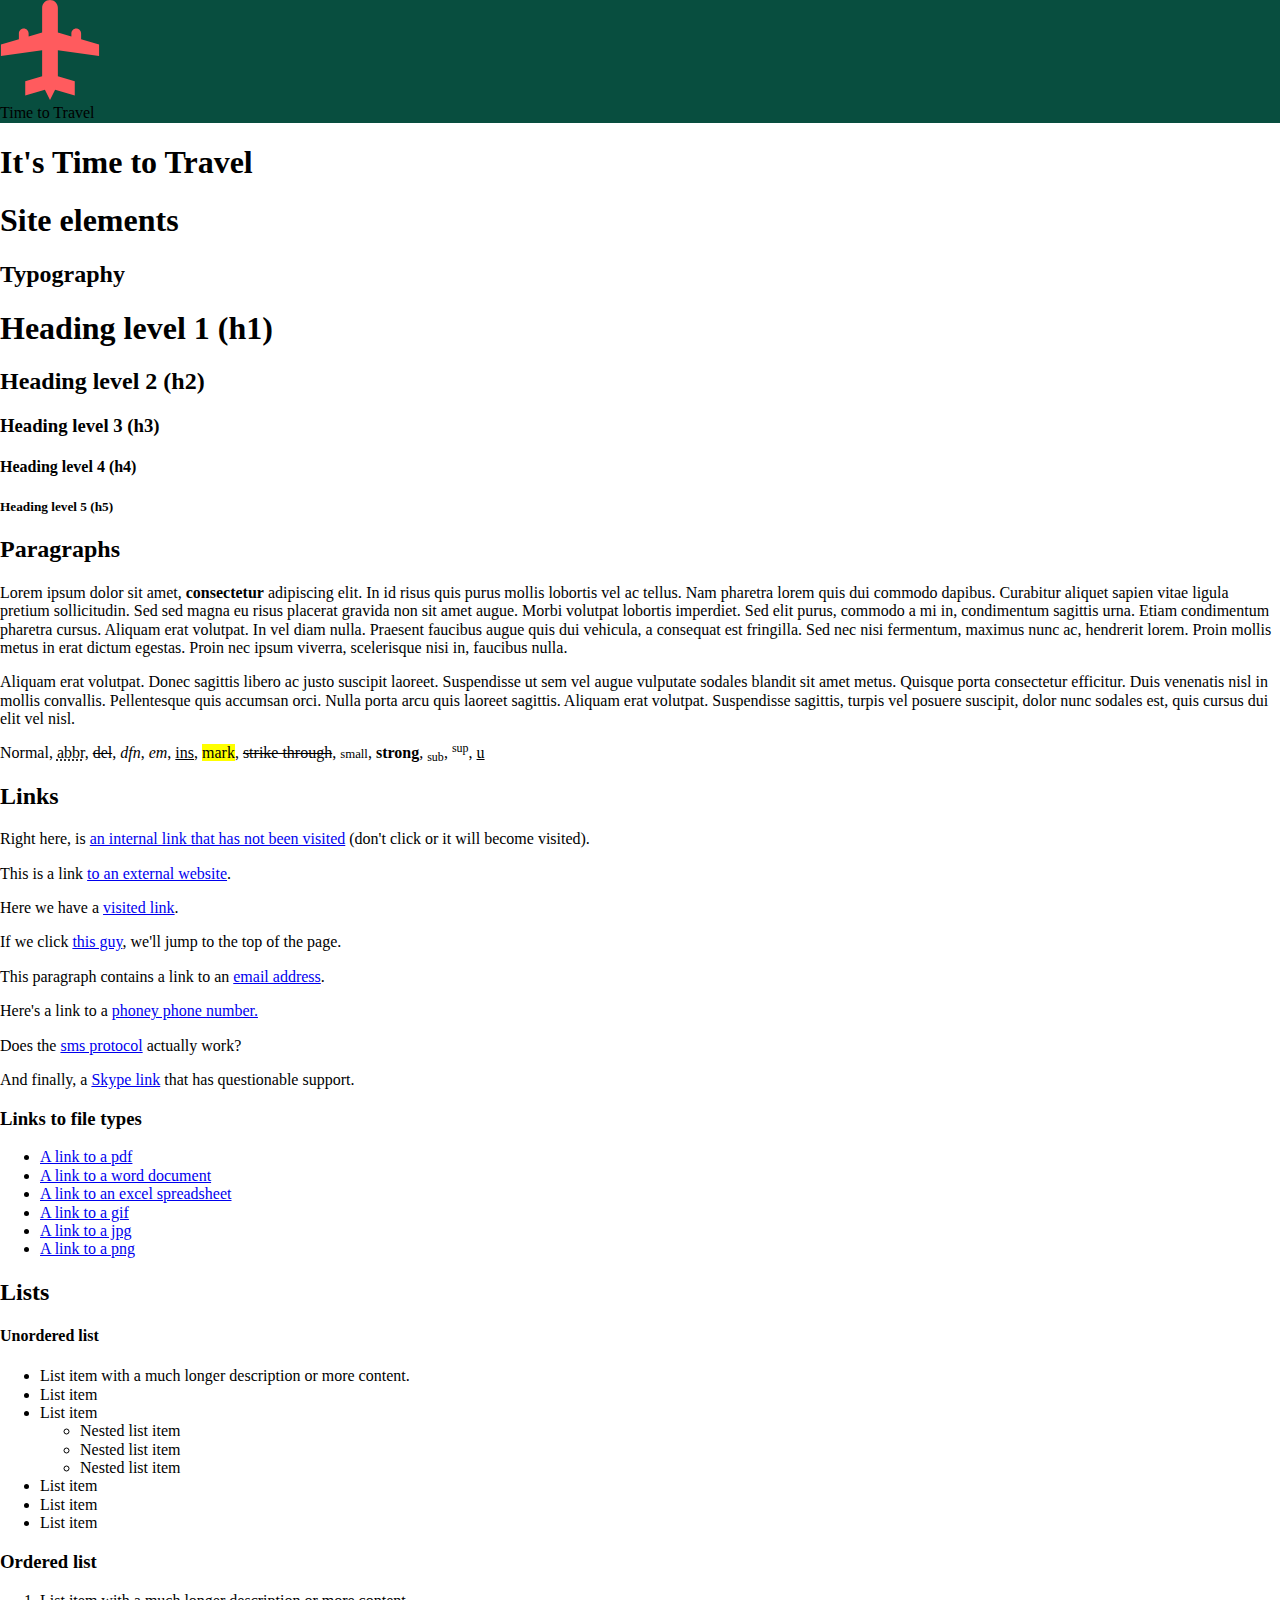
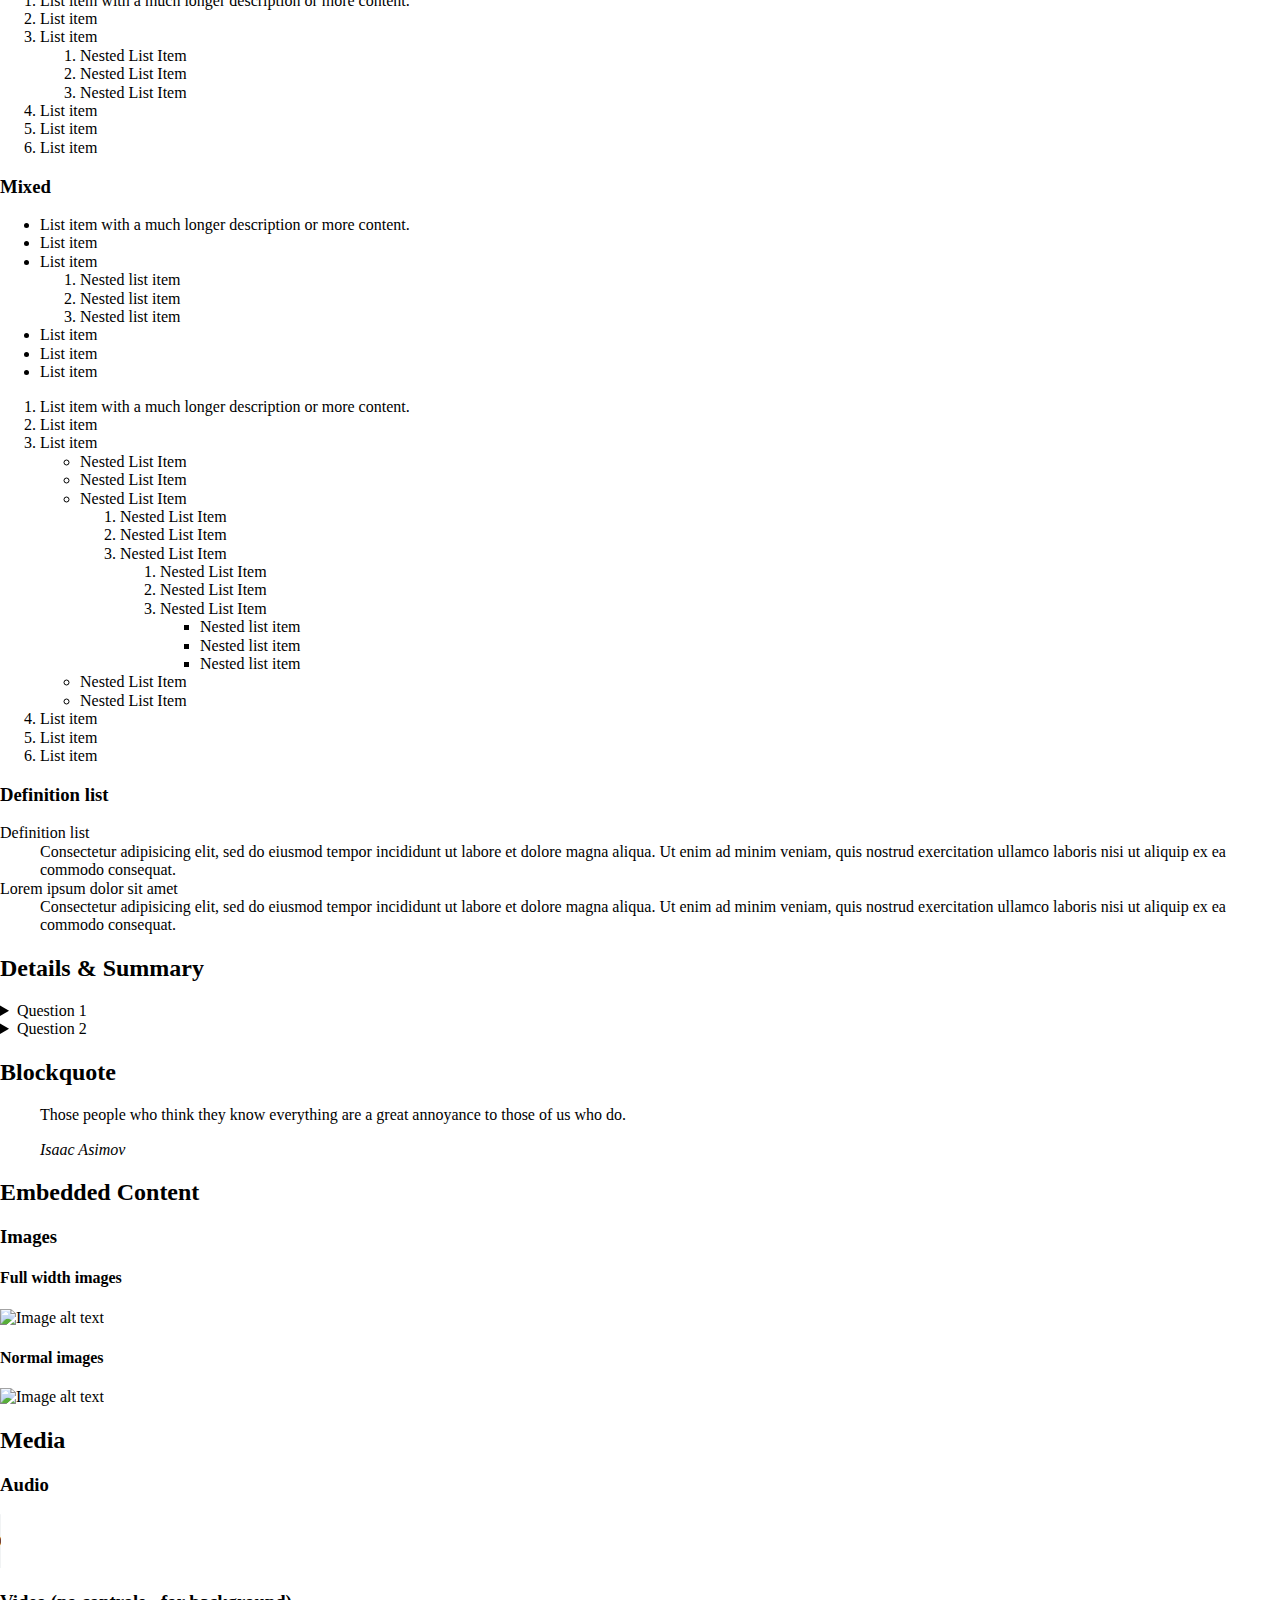
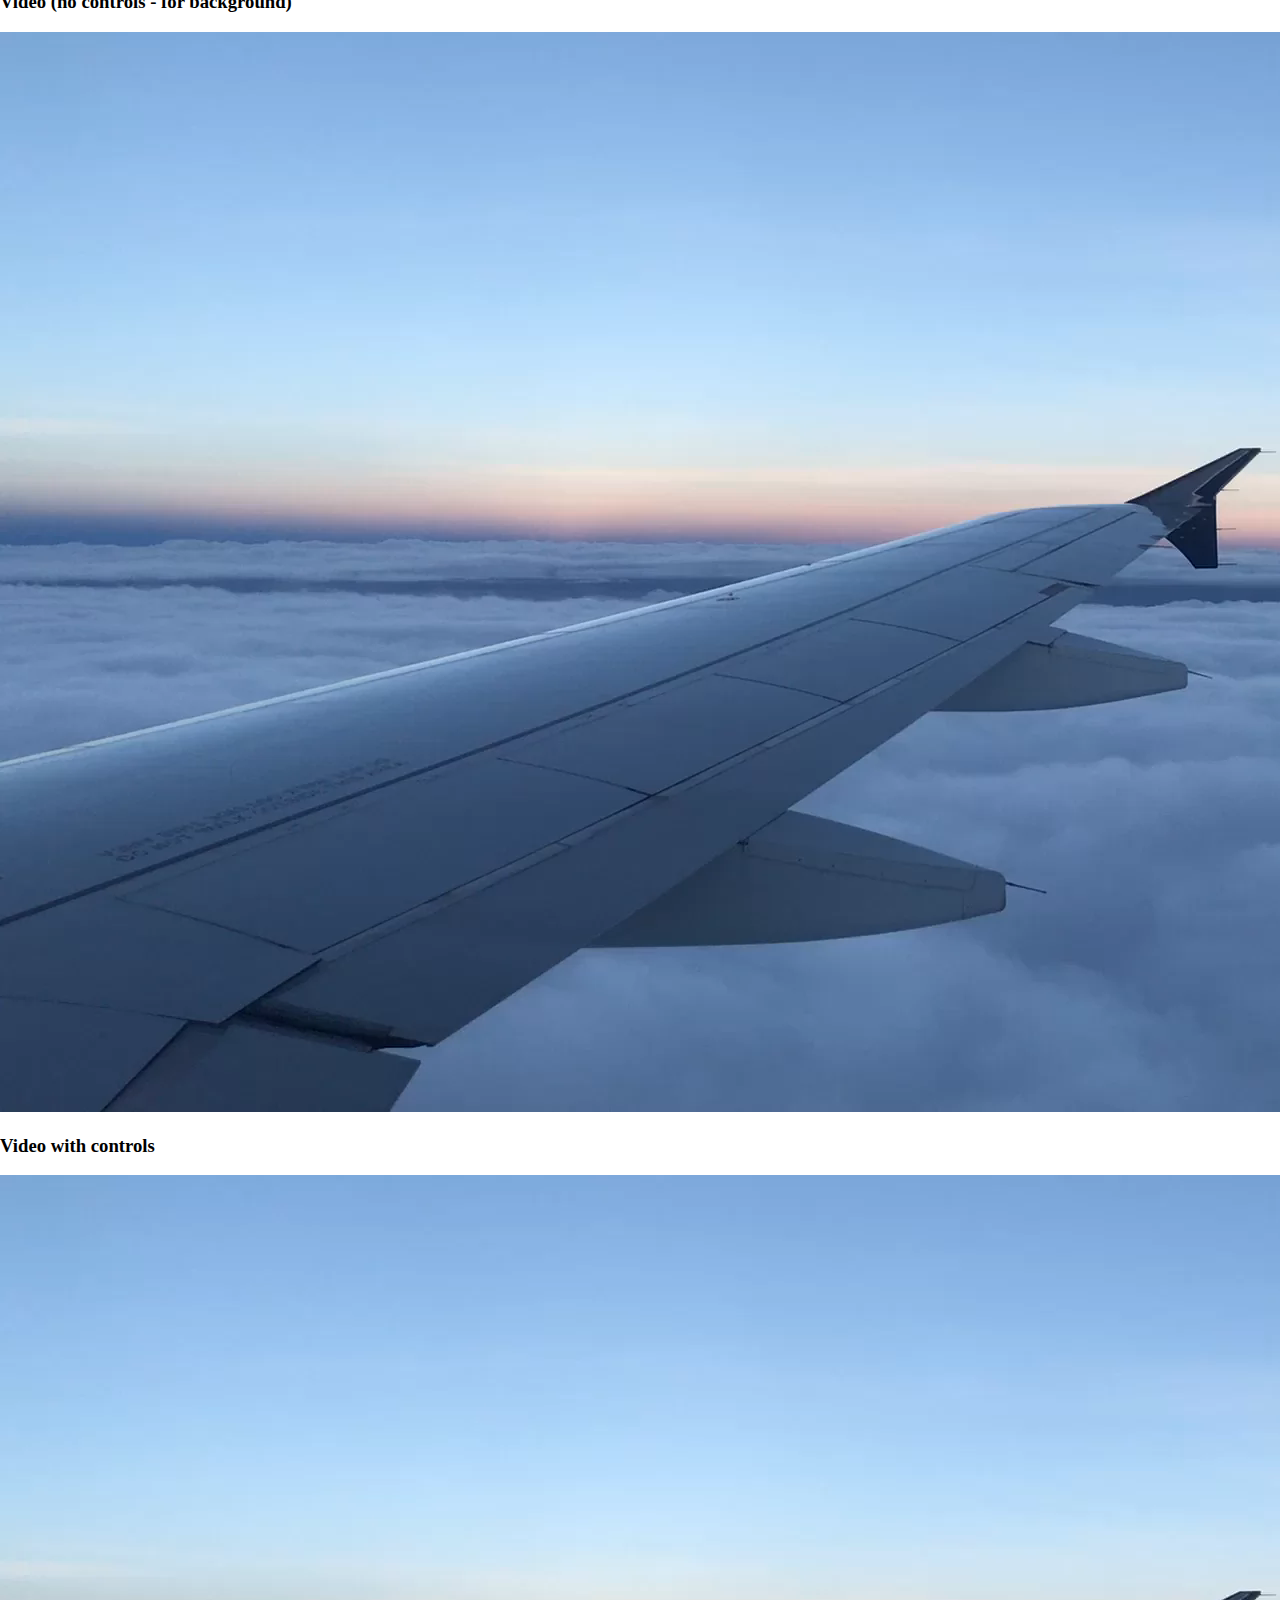
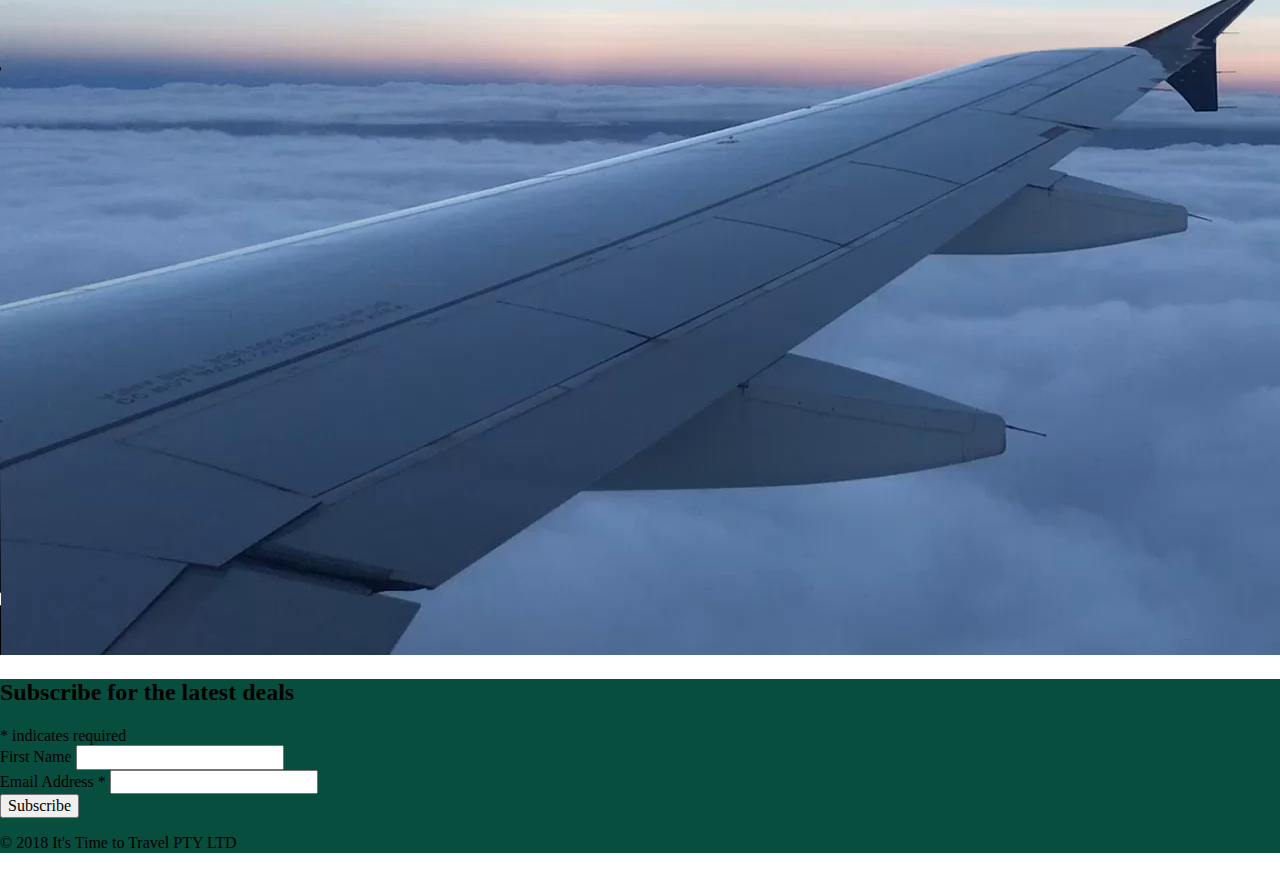
==== index.html @ 26c841aa "BASE CSS" ====
<!doctype html>

<html>

<head>
    <meta charset="utf-8">
    <title>Great Travel deals from It's Time to Travel</title>
    <meta name="description" content="Find exclusive boutique holidays.">
<link href="resources/css/normalize.css" rel="stylesheet">
<link href="resources/css/main.css" rel="stylesheet">
</head>

<body>

    <header>
        <div class="layout-wide">
            <div class="logo-wrapper">
                <a href="index.html">
                    <img src="resources/images/logo.svg" alt="Time to Travel logo" class="logo">
                </a>
            </div>
            <div class="site-title">
                Time to Travel
            </div>
        </div>
        <!--  this is a comment -->
    </header>

    <main>
        <h1>It's Time to Travel</h1>
        <section class="layout-wide">
            <h1>Site elements</h1>
        
            <h2>Typography</h2>
        
            <h1>Heading level 1 (h1)</h1>
            <h2 class="section-title">Heading level 2 (h2)</h2>
            <h3 class="subtitle">Heading level 3 (h3)</h3>
            <h4 class="">Heading level 4 (h4)</h4>
            <h5>Heading level 5 (h5)</h5>
        
        
            <h2>Paragraphs</h2>
            <p>Lorem ipsum dolor sit amet,
                <strong>consectetur</strong> adipiscing elit. In id risus quis purus mollis lobortis vel ac tellus. Nam pharetra lorem quis
                dui commodo dapibus. Curabitur aliquet sapien vitae ligula pretium sollicitudin. Sed sed magna eu risus placerat
                gravida non sit amet augue. Morbi volutpat lobortis imperdiet. Sed elit purus, commodo a mi in, condimentum sagittis
                urna. Etiam condimentum pharetra cursus. Aliquam erat volutpat. In vel diam nulla. Praesent faucibus augue quis dui
                vehicula, a consequat est fringilla. Sed nec nisi fermentum, maximus nunc ac, hendrerit lorem. Proin mollis metus
                in erat dictum egestas. Proin nec ipsum viverra, scelerisque nisi in, faucibus nulla.</p>
            <p>Aliquam erat volutpat. Donec sagittis libero ac justo suscipit laoreet. Suspendisse ut sem vel augue vulputate sodales
                blandit sit amet metus. Quisque porta consectetur efficitur. Duis venenatis nisl in mollis convallis. Pellentesque
                quis accumsan orci. Nulla porta arcu quis laoreet sagittis. Aliquam erat volutpat. Suspendisse sagittis, turpis vel
                posuere suscipit, dolor nunc sodales est, quis cursus dui elit vel nisl.</p>
        
            <p>Normal,
                <abbr title="Abbreviations">abbr</abbr>,
                <del>del</del>,
                <dfn>dfn</dfn>,
                <em>em</em>,
                <ins>ins</ins>,
                <mark>mark</mark>,
                <s>strike through</s>,
                <small>small</small>,
                <strong>strong</strong>,
                <sub>sub</sub>,
                <sup>sup</sup>,
                <u>u</u>
            </p>
        
        
            <h2>Links</h2>
            <p>Right here, is
                <a href="?2017-06-2703%3A30%3A17">an internal link that has not been visited</a> (don't click or it will become visited).
            </p>
            <p>This is a link
                <a href="http://google.com">to an external website</a>.</p>
            <p>Here we have a
                <a href=".">visited link</a>.</p>
            <p>If we click
                <a href="#">this guy</a>, we'll jump to the top of the page.</p>
        
            <p>This paragraph contains a link to an
                <a href="mailto:sam@meeum.com">email address</a>.</p>
            <p>Here's a link to a
                <a href="tel:12345678">phoney phone number.</a>
            </p>
            <p>Does the
                <a href="sms:0413889846">sms protocol</a> actually work?</p>
            <p>And finally, a
                <a href="callto:sam_hemphill">Skype link</a> that has questionable support.</p>
            <h3>Links to file types</h3>
            <ul class="file-list">
                <li>
                    <a href="test.pdf">A link to a pdf</a>
                </li>
                <li>
                    <a href="test.doc">A link to a word document</a>
                </li>
                <li>
                    <a href="test.xlsx">A link to an excel spreadsheet</a>
                </li>
                <li>
                    <a href="test.gif">A link to a gif</a>
                </li>
                <li>
                    <a href="test.jpg">A link to a jpg</a>
                </li>
                <li>
                    <a href="test.png">A link to a png</a>
                </li>
            </ul>
        
            <h2>Lists</h2>
            <h4>Unordered list</h4>
            <ul>
                <li>List item with a much longer description or more content.</li>
                <li>List item</li>
                <li>List item
                    <ul>
                        <li>Nested list item</li>
                        <li>Nested list item</li>
                        <li>Nested list item</li>
                    </ul>
                </li>
                <li>List item</li>
                <li>List item</li>
                <li>List item</li>
            </ul>
            <h3>Ordered list</h3>
            <ol>
                <li>List item with a much longer description or more content.</li>
                <li>List item</li>
                <li>List item
                    <ol>
                        <li>Nested List Item</li>
                        <li>Nested List Item</li>
                        <li>Nested List Item</li>
                    </ol>
                </li>
                <li>List item</li>
                <li>List item</li>
                <li>List item</li>
            </ol>
            <h3>Mixed</h3>
            <ul>
                <li>List item with a much longer description or more content.</li>
                <li>List item</li>
                <li>List item
                    <ol>
                        <li>Nested list item</li>
                        <li>Nested list item</li>
                        <li>Nested list item</li>
                    </ol>
                </li>
                <li>List item</li>
                <li>List item</li>
                <li>List item</li>
            </ul>
            <ol>
                <li>List item with a much longer description or more content.</li>
                <li>List item</li>
                <li>List item
                    <ul>
                        <li>Nested List Item</li>
                        <li>Nested List Item</li>
                        <li>Nested List Item
                            <ol>
                                <li>Nested List Item</li>
                                <li>Nested List Item</li>
                                <li>Nested List Item
                                    <ol>
                                        <li>Nested List Item</li>
                                        <li>Nested List Item</li>
                                        <li>Nested List Item
                                            <ul>
                                                <li>Nested list item</li>
                                                <li>Nested list item</li>
                                                <li>Nested list item</li>
                                            </ul>
                                        </li>
                                    </ol>
                                </li>
                            </ol>
                        </li>
                        <li>Nested List Item</li>
                        <li>Nested List Item</li>
                    </ul>
                </li>
                <li>List item</li>
                <li>List item</li>
                <li>List item</li>
            </ol>
            <h3>Definition list</h3>
            <dl>
                <dt>Definition list</dt>
                <dd>Consectetur adipisicing elit, sed do eiusmod tempor incididunt ut labore et dolore magna aliqua. Ut enim ad minim
                    veniam, quis nostrud exercitation ullamco laboris nisi ut aliquip ex ea commodo consequat.</dd>
                <dt>Lorem ipsum dolor sit amet</dt>
                <dd>Consectetur adipisicing elit, sed do eiusmod tempor incididunt ut labore et dolore magna aliqua. Ut enim ad minim
                    veniam, quis nostrud exercitation ullamco laboris nisi ut aliquip ex ea commodo consequat.</dd>
            </dl>
            <h2>Details &amp; Summary</h2>
            <details>
                <summary>Question 1</summary>
                <p>
                    <strong>Pellentesque habitant morbi tristique</strong> senectus et netus et malesuada fames ac turpis egestas. Vestibulum
                    tortor quam, feugiat vitae, ultricies eget, tempor sit amet, ante. Donec eu libero sit amet quam egestas semper.
                    <em>Aenean ultricies mi vitae est.</em> Mauris placerat eleifend leo. Quisque sit amet est et sapien ullamcorper
                    pharetra. Vestibulum erat wisi, condimentum sed,
                    <code>commodo vitae</code>, ornare sit amet, wisi. Aenean fermentum, elit eget tincidunt condimentum, eros ipsum rutrum orci, sagittis
                    tempus lacus enim ac dui.
                    <a href="#" onclick="return false;">Donec non enim</a> in turpis pulvinar facilisis. Ut felis.</p>
                <details>
                    <summary>Related documents</summary>
                    <ul>
                        <li>
                            <a href="#" onclick="return false;">Lorem ipsum dolor sit amet, consectetuer adipiscing elit.</a>
                        </li>
                        <li>
                            <a href="#" onclick="return false;">Aliquam tincidunt mauris eu risus.</a>
                        </li>
                        <li>
                            <a href="#" onclick="return false;">Lorem ipsum dolor sit amet, consectetuer adipiscing elit.</a>
                        </li>
                        <li>
                            <a href="#" onclick="return false;">Aliquam tincidunt mauris eu risus.</a>
                        </li>
                    </ul>
                </details>
            </details>
            <details>
                <summary>Question 2</summary>
                <p>Duis consequat metus et eros rutrum, interdum facilisis urna interdum. Etiam facilisis diam in libero varius ultricies
                    id id est. Sed lacinia pellentesque sem vel sagittis.</p>
            </details>
        
            <h2>Blockquote</h2>
            <blockquote>
                <p>Those people who think they know everything are a great annoyance to those of us who do.</p>
                <cite>Isaac Asimov</cite>
            </blockquote>
        
            <h2>Embedded Content</h2>
        
            <h3>Images</h3>
        
            <h4>Full width images</h4>
            <div class="layout-full-width">
        
        
                <img src="/resources/" alt="Image alt text">
        
            </div>
            <h4>Normal images</h4>
            <div class="layout-full-width">
        
                <img src="//placekitten.com/480/480" alt="Image alt text">
        
            </div>
        
            <!--
            <h2 class="">Embedded iFrames</h2>
        
            <h3>Google map iframe</h3>
        
        
        
            <iframe src="//www.google.com/maps/embed?pb=!1m18!1m12!1m3!1d3023.0178591622634!2d-73.99626068437783!3d40.739632543860985!2m3!1f0!2f0!3f0!3m2!1i1024!2i768!4f13.1!3m3!1m2!1s0x89c259a328bb5c7f%3A0xf14187fc45e4df26!2sSpotify!5e0!3m2!1sen!2sau!4v1525579267928"
                width="600" height="450" frameborder="0" style="border:0" allowfullscreen></iframe>
        
        
        
            <h3>YouTube iframe</h3>
            <iframe width="560" height="315" src="https://www.youtube.com/embed/jm6GXnV7c6E" frameborder="0" allow="autoplay; encrypted-media" allowfullscreen></iframe>
        
            -->
        
        
        
            <h2>Media</h2>
        
            <h3>Audio</h3>
        
        
            <div>
                <!-- Simple audio playback -->
                <audio src="resources/audio/Friday-Night-Lights-intro.mp3" controls>
                    Your browser does not support the
                    <code>audio</code> element.
                </audio>
            </div>
        
        
        
            <h3>Video (no controls - for background)</h3>
            <video autoplay loop class="">
                <source src="resources/video/Cloud_Surf.mp4" type="video/mp4" poster="resources/video/Cloud_Surf.jpg" />Your browser does not support the video tag. I suggest you upgrade your browser.
                <source src="resources/video/Cloud_Surf.webm" type="video/webm" poster="resources/video/Cloud_Surf.jpg" />Your browser does not support the video tag. I suggest you upgrade your browser.
            </video>
        
        
        
            <h3>Video with controls</h3>
        
        
        
            <video controls class="">
                <source src="resources/video/Cloud_Surf.mp4" type="video/mp4" poster="resources/video/Cloud_Surf.jpg" />Your browser does not support the video tag. I suggest you upgrade your browser.
                <source src="resources/video/Cloud_Surf.webm" type="video/webm" poster="resources/video/Cloud_Surf.jpg" />Your browser does not support the video tag. I suggest you upgrade your browser.
            </video>
        
        
        
        
        
        
        </section>
        
    </main>

    <footer>

        <div class="footer-subscribe">
            <div class="layout-wide">
                <!-- subscription form goes here -->
                <!-- Begin Mailchimp Signup Form -->
                
                <div id="mc_embed_signup">
                    <form action="https://facebook.us18.list-manage.com/subscribe/post?u=d8f35de66516e84ffb8490096&amp;id=f3f34b9b51"
                        method="post" id="mc-embedded-subscribe-form" name="mc-embedded-subscribe-form" class="validate"
                        target="_blank" novalidate>
                        <div id="mc_embed_signup_scroll">
                            <h2>Subscribe for the latest deals</h2>
                            <div class="indicates-required"><span class="asterisk">*</span> indicates required</div>
                            <div class="mc-field-group">
                                <label for="mce-FNAME">First Name </label>
                                <input type="text" value="" name="FNAME" class="" id="mce-FNAME">
                            </div>
                            <div class="mc-field-group">
                                <label for="mce-EMAIL">Email Address <span class="asterisk">*</span>
                                </label>
                                <input type="email" value="" name="EMAIL" class="required email" id="mce-EMAIL">
                            </div>
                            <div id="mce-responses" class="clear">
                                <div class="response" id="mce-error-response" style="display:none"></div>
                                <div class="response" id="mce-success-response" style="display:none"></div>
                            </div>
                            <!-- real people should not fill this in and expect good things - do not remove this or risk form bot signups-->
                            <div style="position: absolute; left: -5000px;" aria-hidden="true"><input type="text" name="b_d8f35de66516e84ffb8490096_f3f34b9b51"
                                    tabindex="-1" value=""></div>
                            <div class="clear"><input type="submit" value="Subscribe" name="subscribe" id="mc-embedded-subscribe"
                                    class="button"></div>
                        </div>
                    </form>
                </div>
                <script type='text/javascript' src='//s3.amazonaws.com/downloads.mailchimp.com/js/mc-validate.js'></script>
                <script type='text/javascript'>(function ($) { window.fnames = new Array(); window.ftypes = new Array(); fnames[1] = 'FNAME'; ftypes[1] = 'text'; fnames[0] = 'EMAIL'; ftypes[0] = 'email'; fnames[3] = 'ADDRESS'; ftypes[3] = 'address'; fnames[4] = 'PHONE'; ftypes[4] = 'phone'; }(jQuery)); var $mcj = jQuery.noConflict(true);</script>
                <!--End mc_embed_signup-->
            </div>
        </div>
        <div class="footer-notices">
            <div class="layout-wide">
                <p class="copyright">&copy; 2018 It's Time to Travel PTY LTD</p>

            </div>
        </div>
    </footer>
</body>






</html>
---- resources/css/main.css ----
/*--------------------------------VARIABLES */
/*--------------------------------GLOBAL DEFAULTS */
/*--------------------------------HEADINGS AND TYPE */
/*--------------------------------LAYOUTS  */
/*--------------------------------HEADER */
header {
    background-color: #084e3f;
}
/*--------------------------------NAVIGATION */
/*--------------------------------FOOTER */
footer {
    background-color: #084e3f;
}
/*--------------------------------FORMS */
/*--------------------------------MODULES */
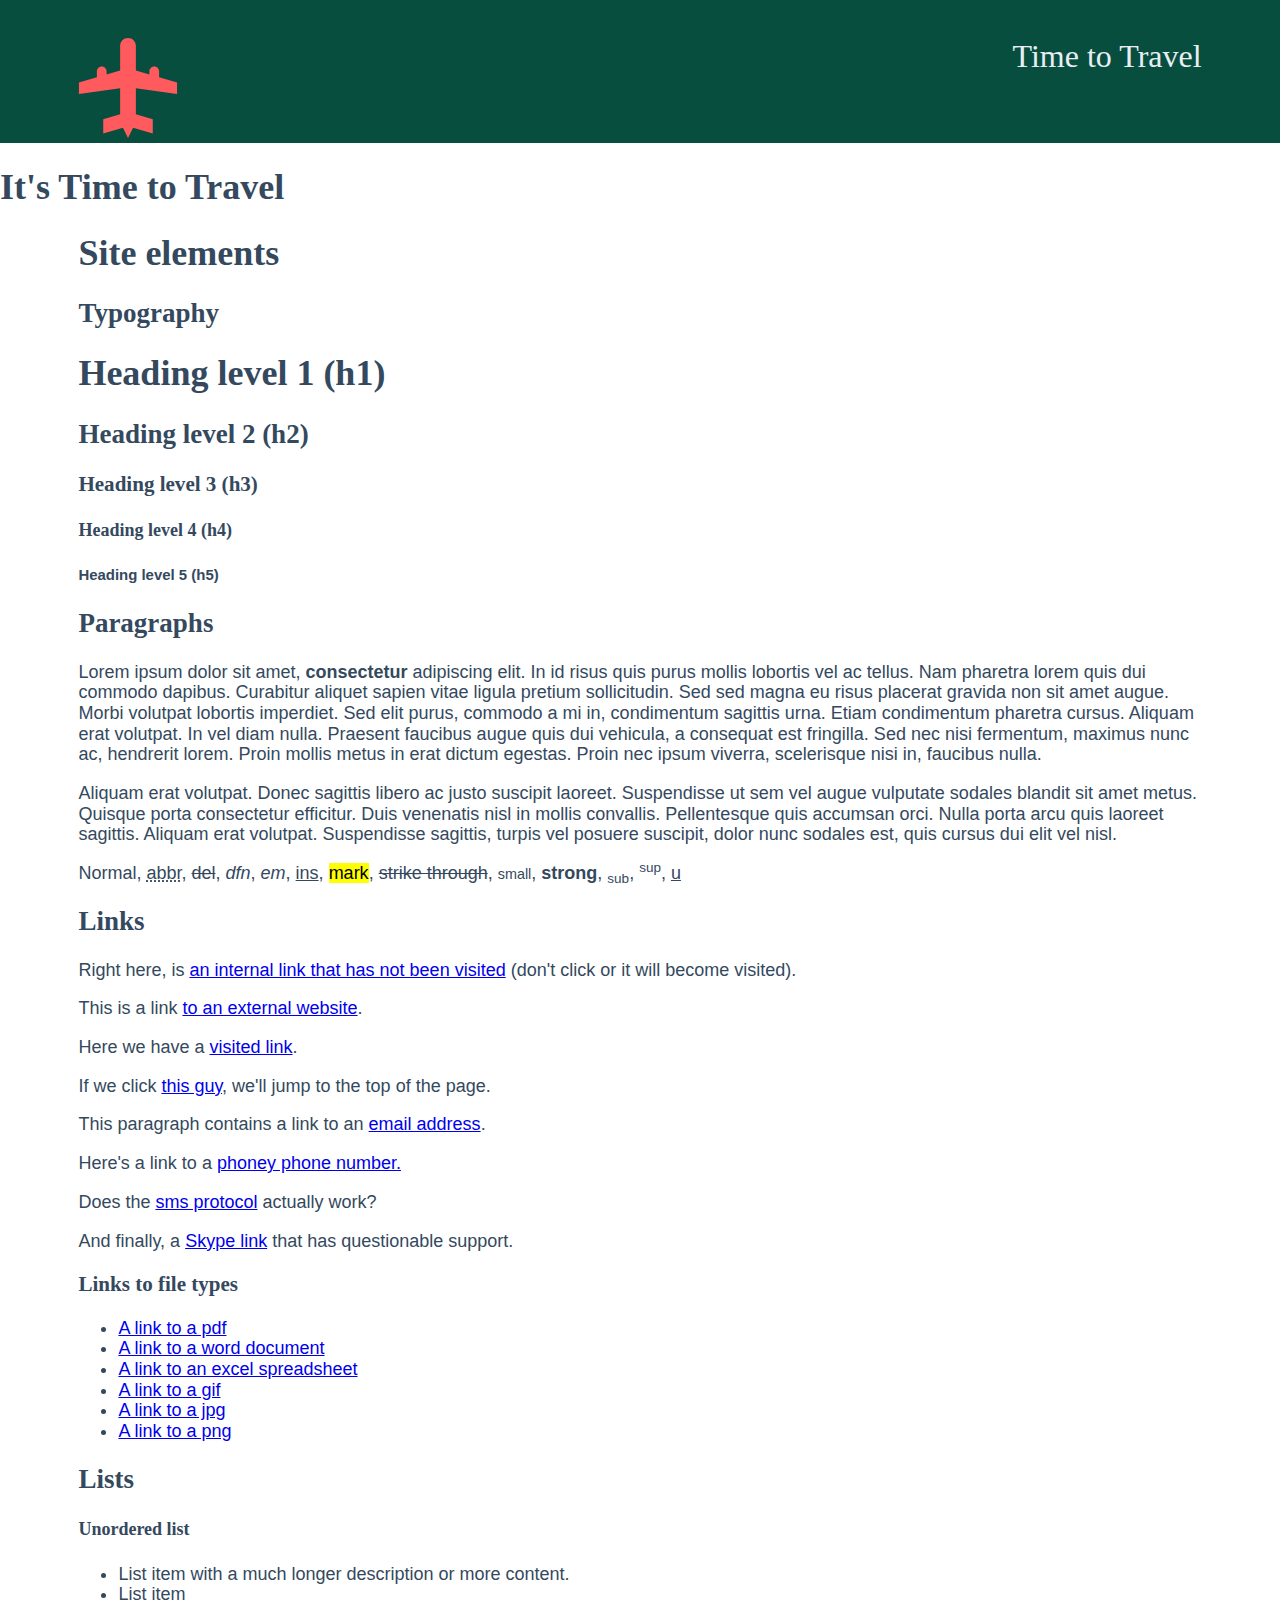
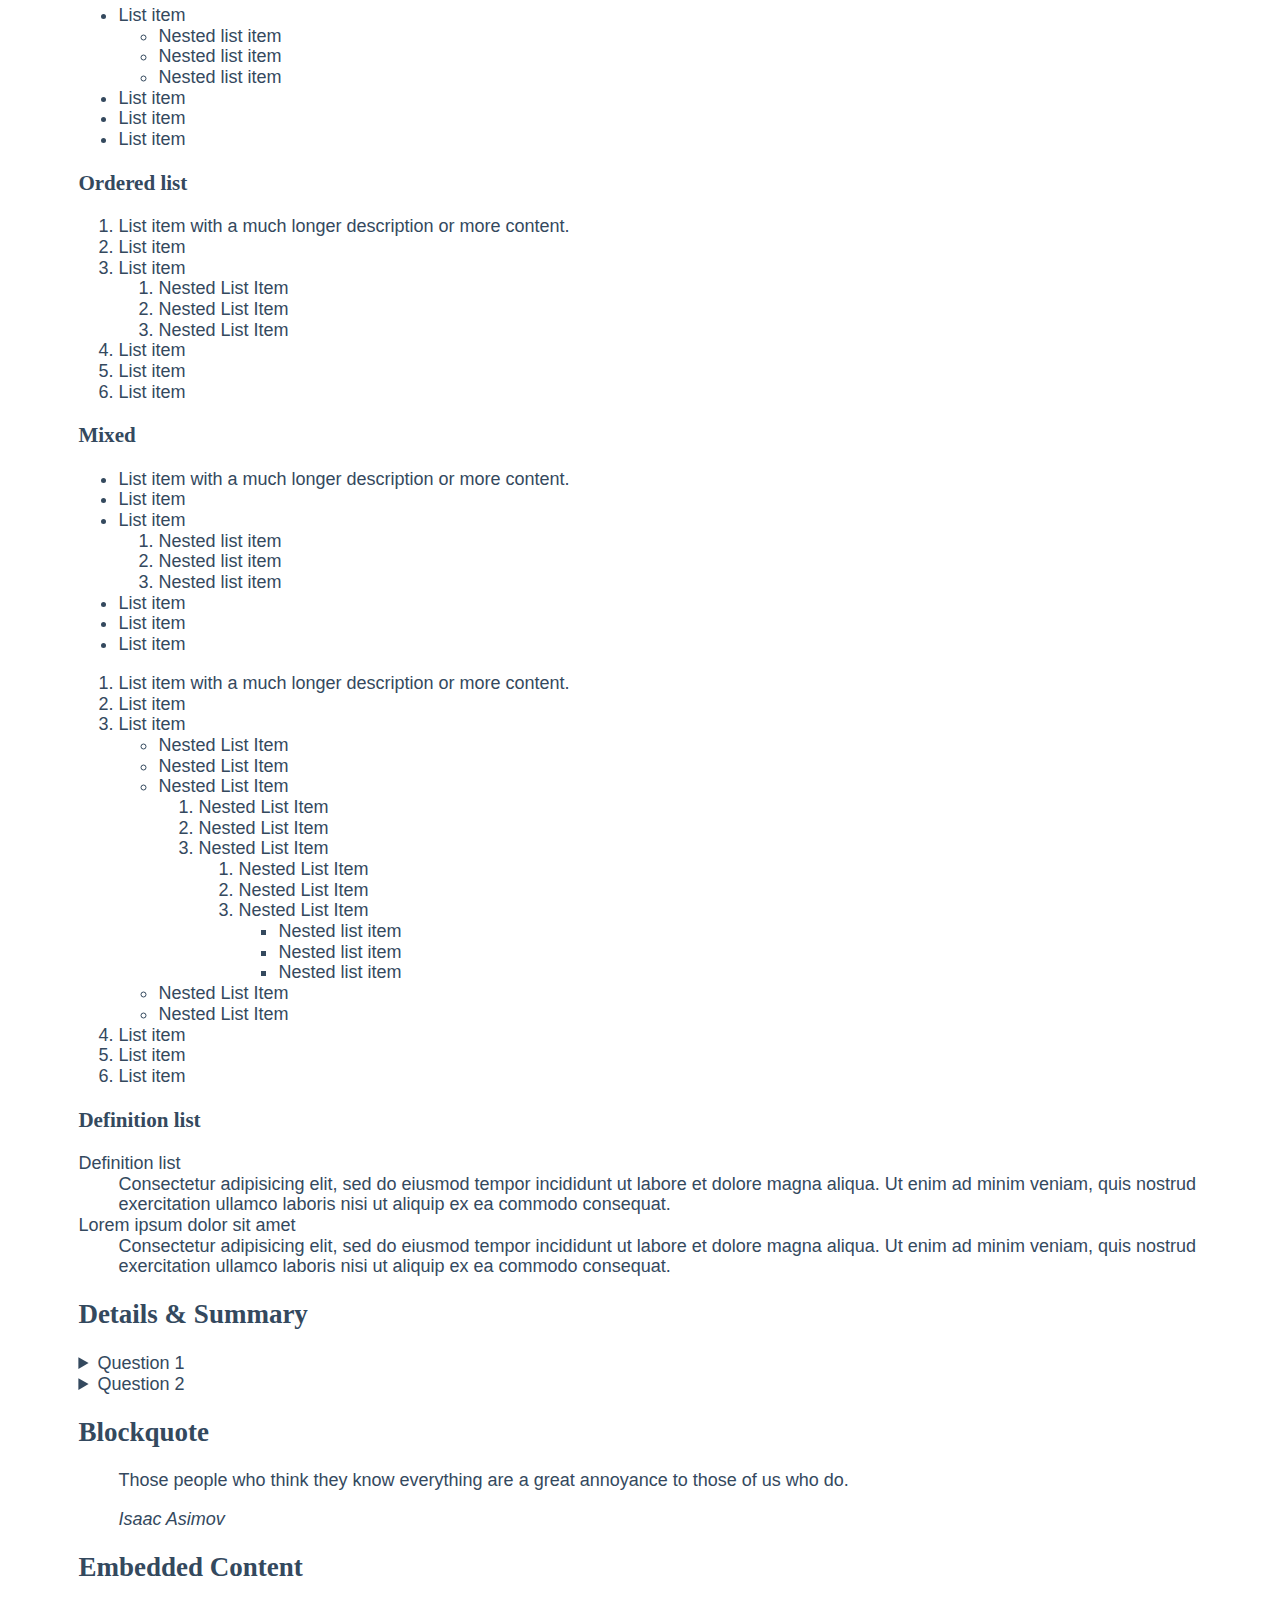
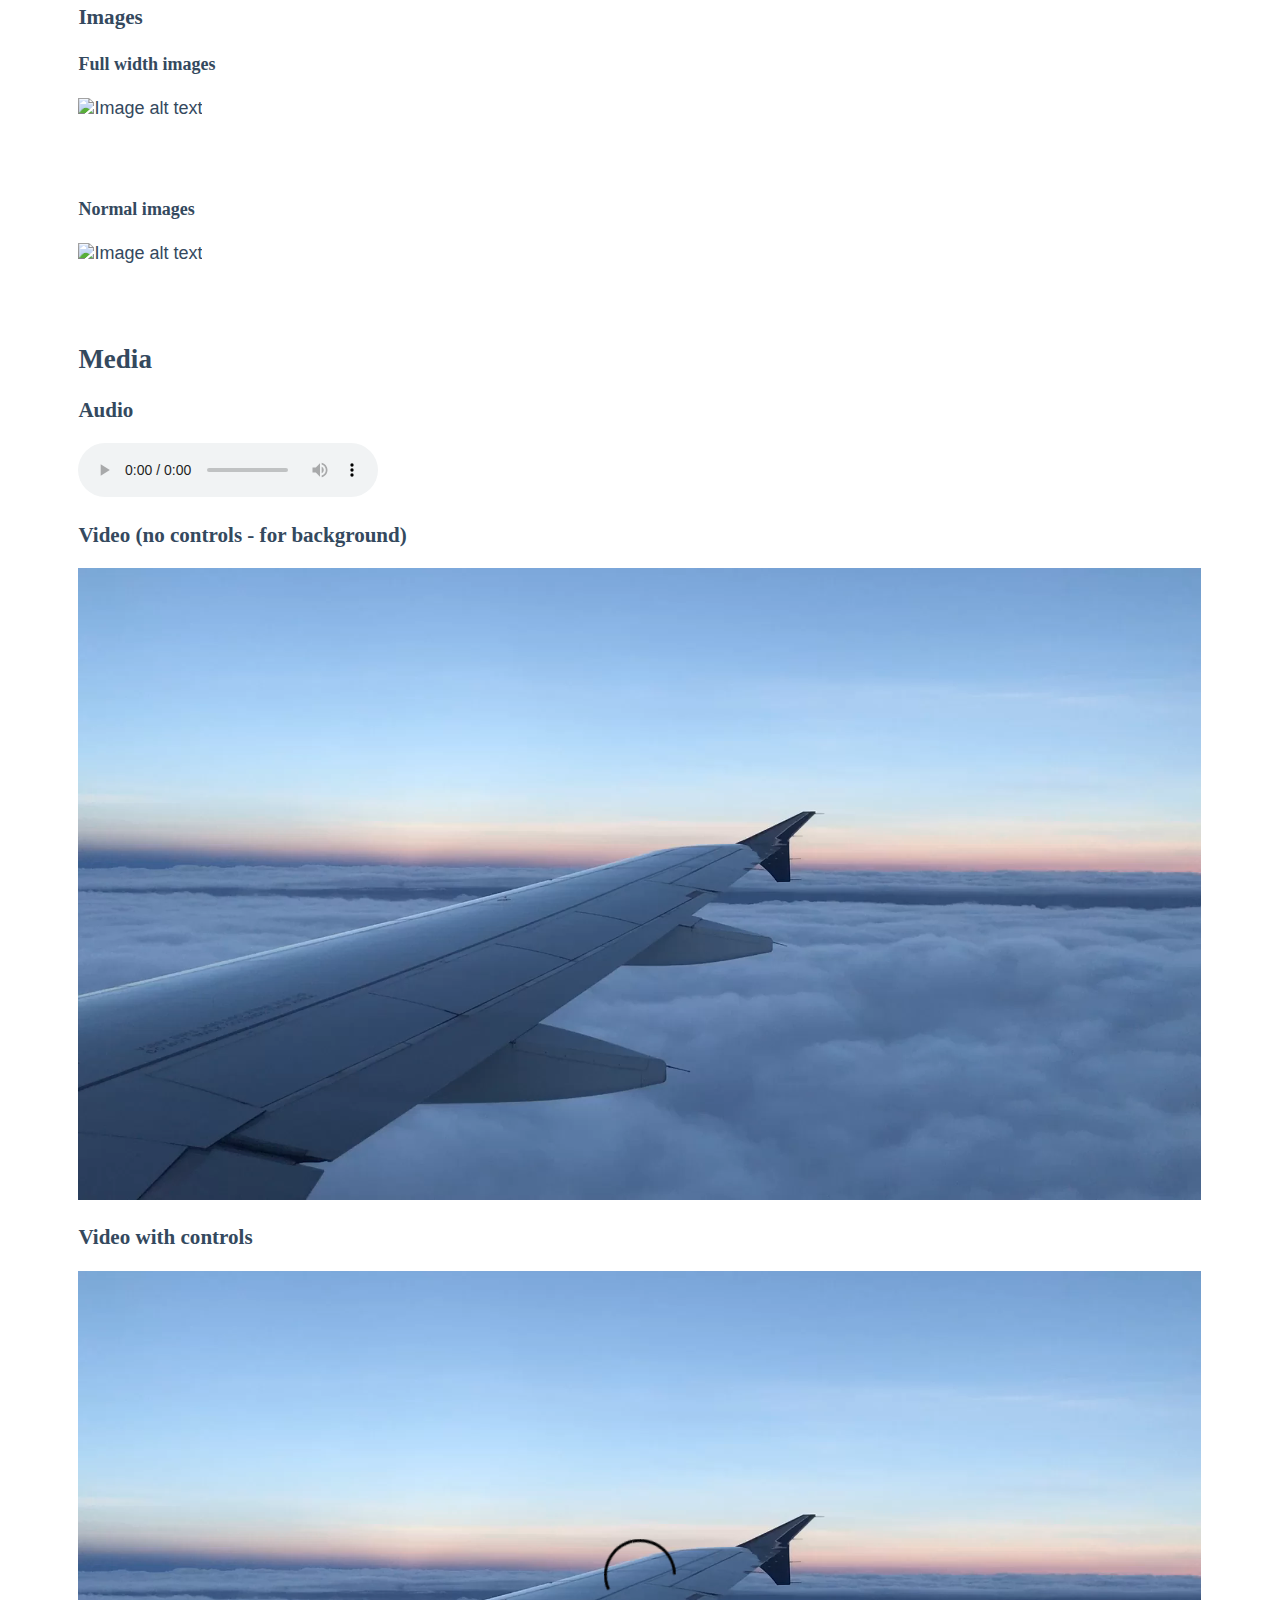
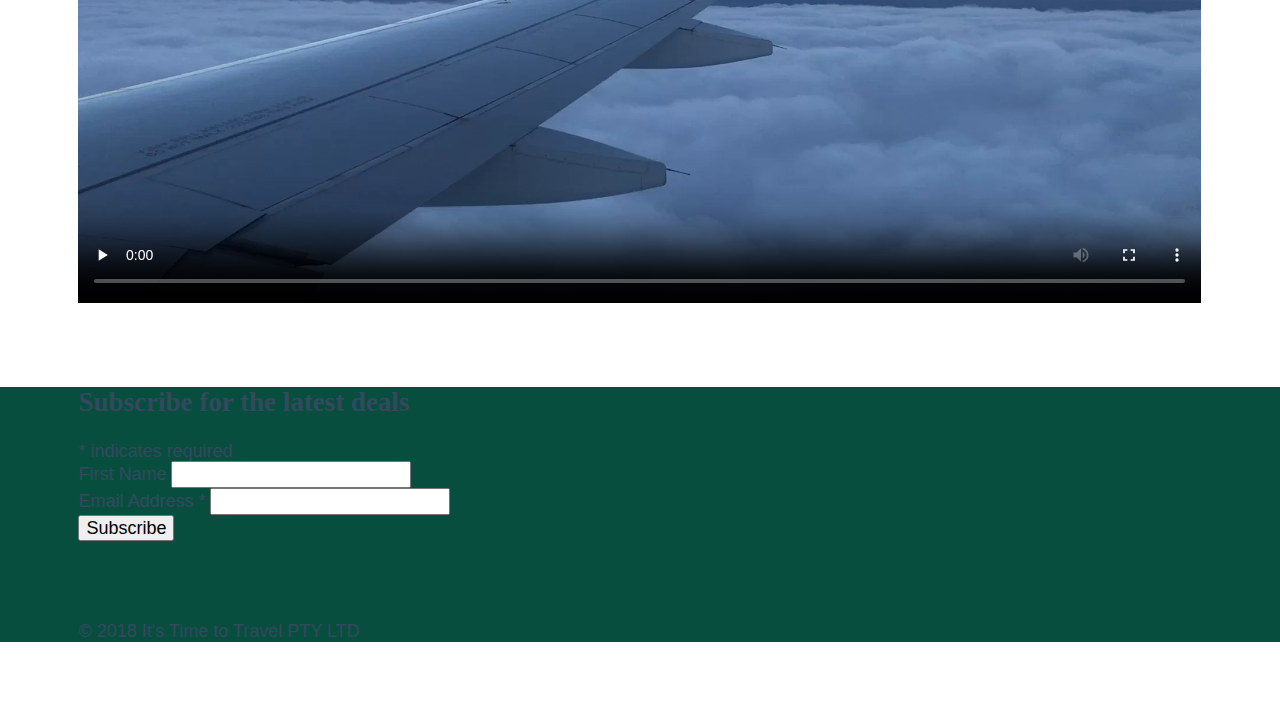
==== commit 43999ddd: "Update index.html" ====
--- a/index.html
+++ b/index.html
@@ -6,6 +6,7 @@
     <meta charset="utf-8">
     <title>Great Travel deals from It's Time to Travel</title>
     <meta name="description" content="Find exclusive boutique holidays.">
+    <meta name="viewport" content="width=device-width">
 <link href="resources/css/normalize.css" rel="stylesheet">
 <link href="resources/css/main.css" rel="stylesheet">
 </head>
--- a/resources/css/main.css
+++ b/resources/css/main.css
@@ -1,15 +1,116 @@
 /*--------------------------------VARIABLES */
+
+:root {
+ 
+--font-default: arial, sans-serif;
+
+--font-heading: comic-sans, cursive;
+
+
+    /* Colors */
+    --color-green: #084e3f;
+    --color-red: #ff5b5e;
+    --color-deep-blue: #28313b;
+    --color-light-grey: #97a4b1;
+    --color-mid-blue: #34495e;
+    --color-almost-white: #e8eef4;
+  
+    /* abstract colors out */
+    --main-text-color: var(--color-mid-blue);
+    --strong-text-color: var(--color-deep-blue);
+    --alternative-text-color: var(--color-almost-white);
+    --error-color: var(--color-red);
+    --border-color: var(--color-light-grey);
+    
+    --secondary-bg-color: var(--color-almost-white);
+    --alternative-bg-color: var(--color-green);
+    
+    /* measurements*/
+    --padder: 3%;
+    --spacer: 20px;
+    --spacer-large: 80px;
+    --transition-time: 0.3s;
+  
+    --area-wide: 1200px;
+  
+    /* font sizes */
+    --font-size-site-title: 32px;
+    --font-size-page-title: 40px;
+    --font-size-section-title: 30px; 
+    --font-size-sub-title: 24px;
+    --font-size-heading-small: 16px;
+  }
+
 /*--------------------------------GLOBAL DEFAULTS */
+
+* {
+    box-sizing:border-box;
+}
+
+body {
+font-family: var(--font-default);
+color: var(--main-text-color);
+font-size: 18px;
+}
+img,
+video {max-width: 100%;
+    height: auto;
+    }
+
 /*--------------------------------HEADINGS AND TYPE */
+h1,
+h2,
+h3,
+h4 {
+    font-family: var(--font-heading);
+}
+
 /*--------------------------------LAYOUTS  */
+.layout-wide,
+.layout-full-width {
+    margin-bottom: var(--spacer-large);
+    }
+.layout-full-width {
+    width: 100%;
+}
+.layout-wide {
+    max-width: var(--area-wide);
+    padding-left: var(--padder);
+    padding-right: var(--padder);
+    margin-left: auto;
+    margin-right: auto;
+
+}
+
 /*--------------------------------HEADER */
 header {
-    background-color: #084e3f;
+    background-color: var(--alternative-bg-color);
+    padding-top: var(--padder);
+
 }
+header .layout-wide {
+    overflow: hidden;
+    margin-bottom: 0;
+}
+
+.logo-wrapper {
+    width: 20%;
+    float: left;
+}
+    .site-title {
+        font-family: var(--font-heading);
+        font-size: var(--font-size-site-title);
+        color: var(--alternative-text-color);
+
+        float: right;
+        width: 80%;
+        text-align: right;
+    }
+
 /*--------------------------------NAVIGATION */
 /*--------------------------------FOOTER */
 footer {
-    background-color: #084e3f;
+    background-color: var(--alternative-bg-color);
 }
 /*--------------------------------FORMS */
 /*--------------------------------MODULES */
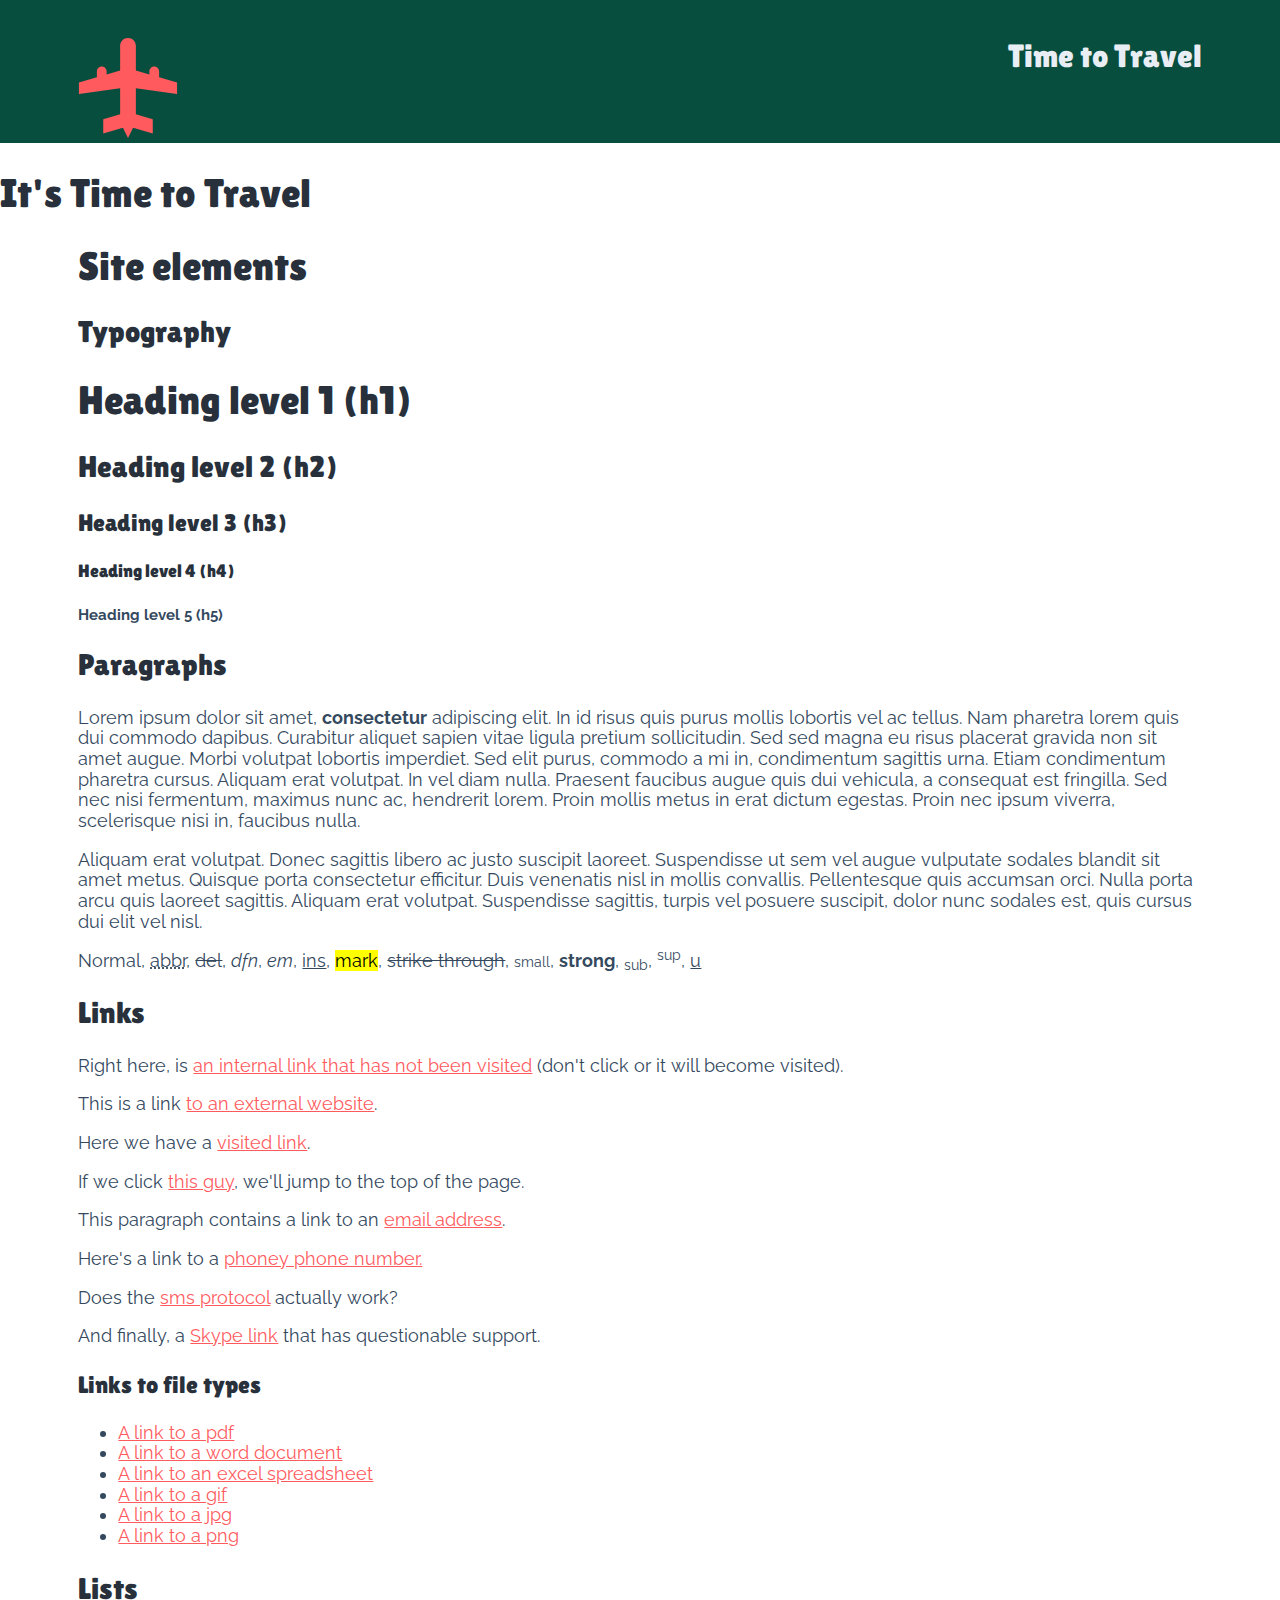
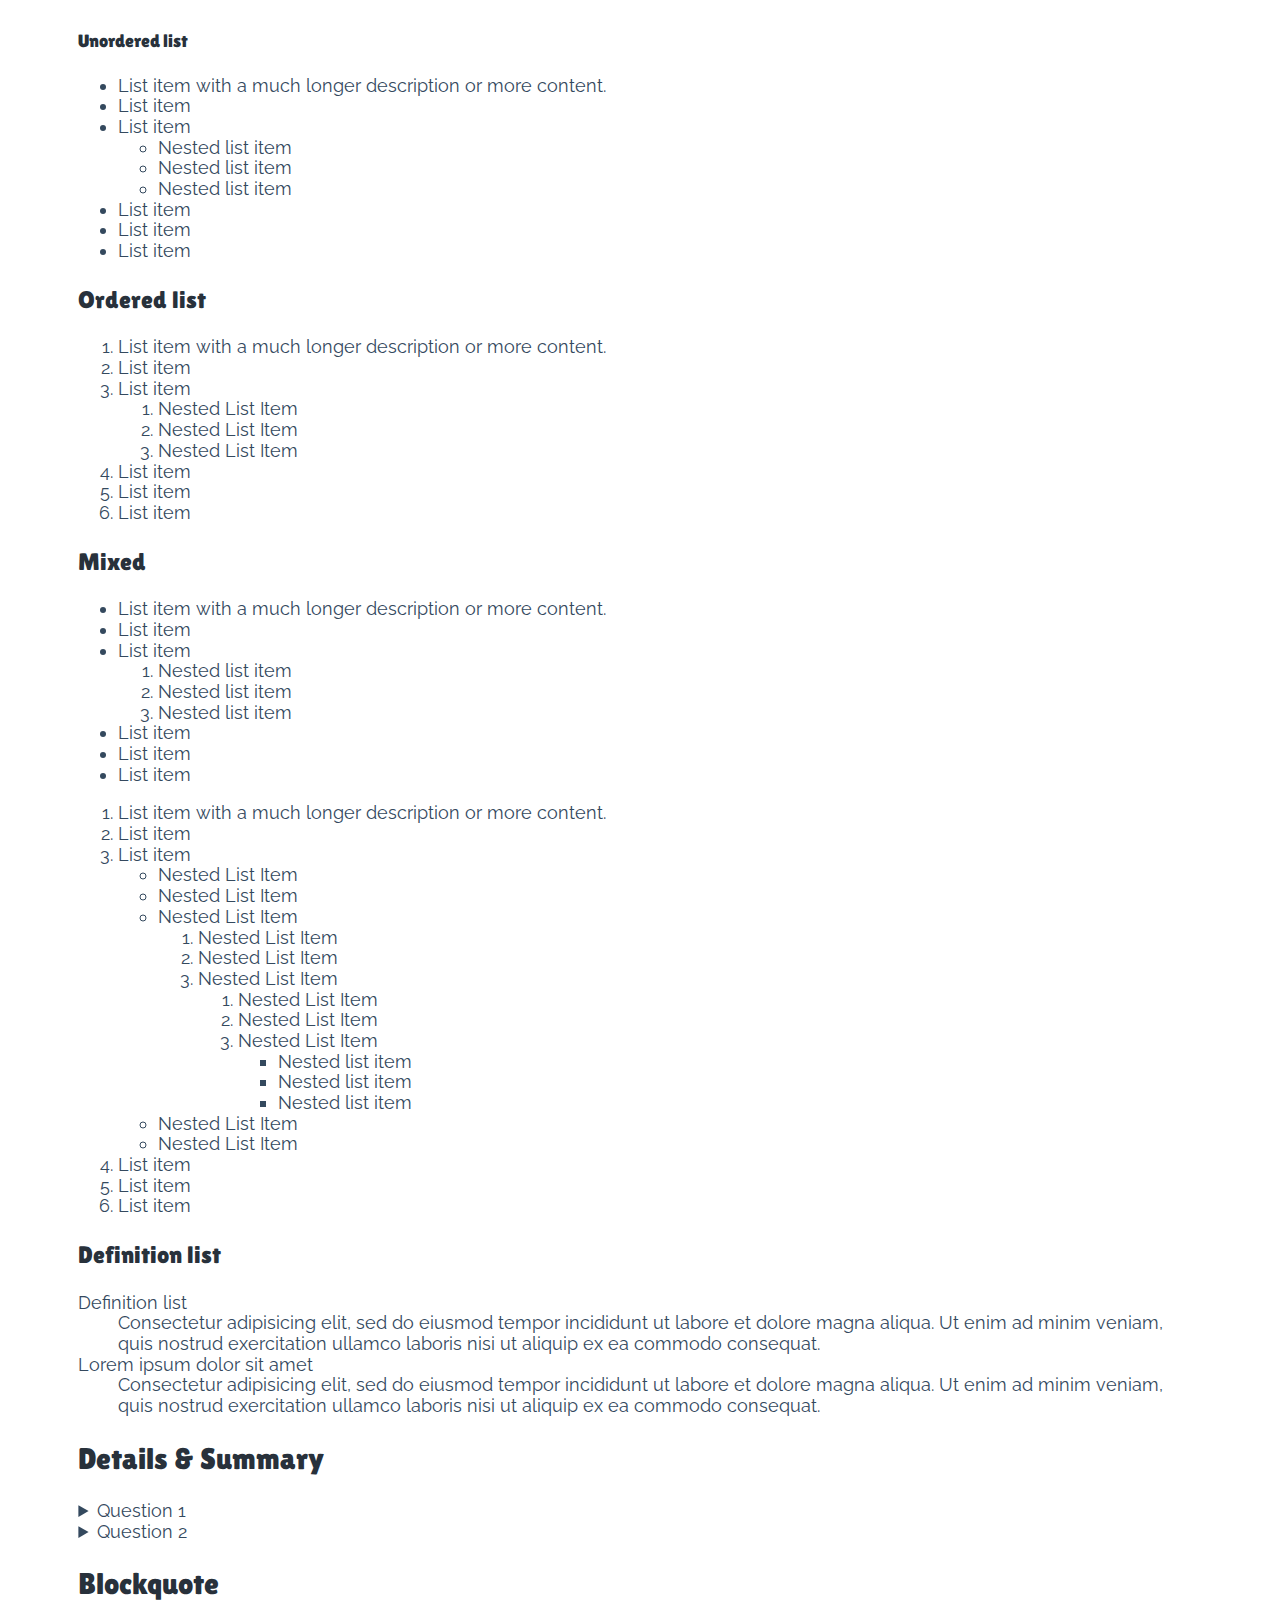
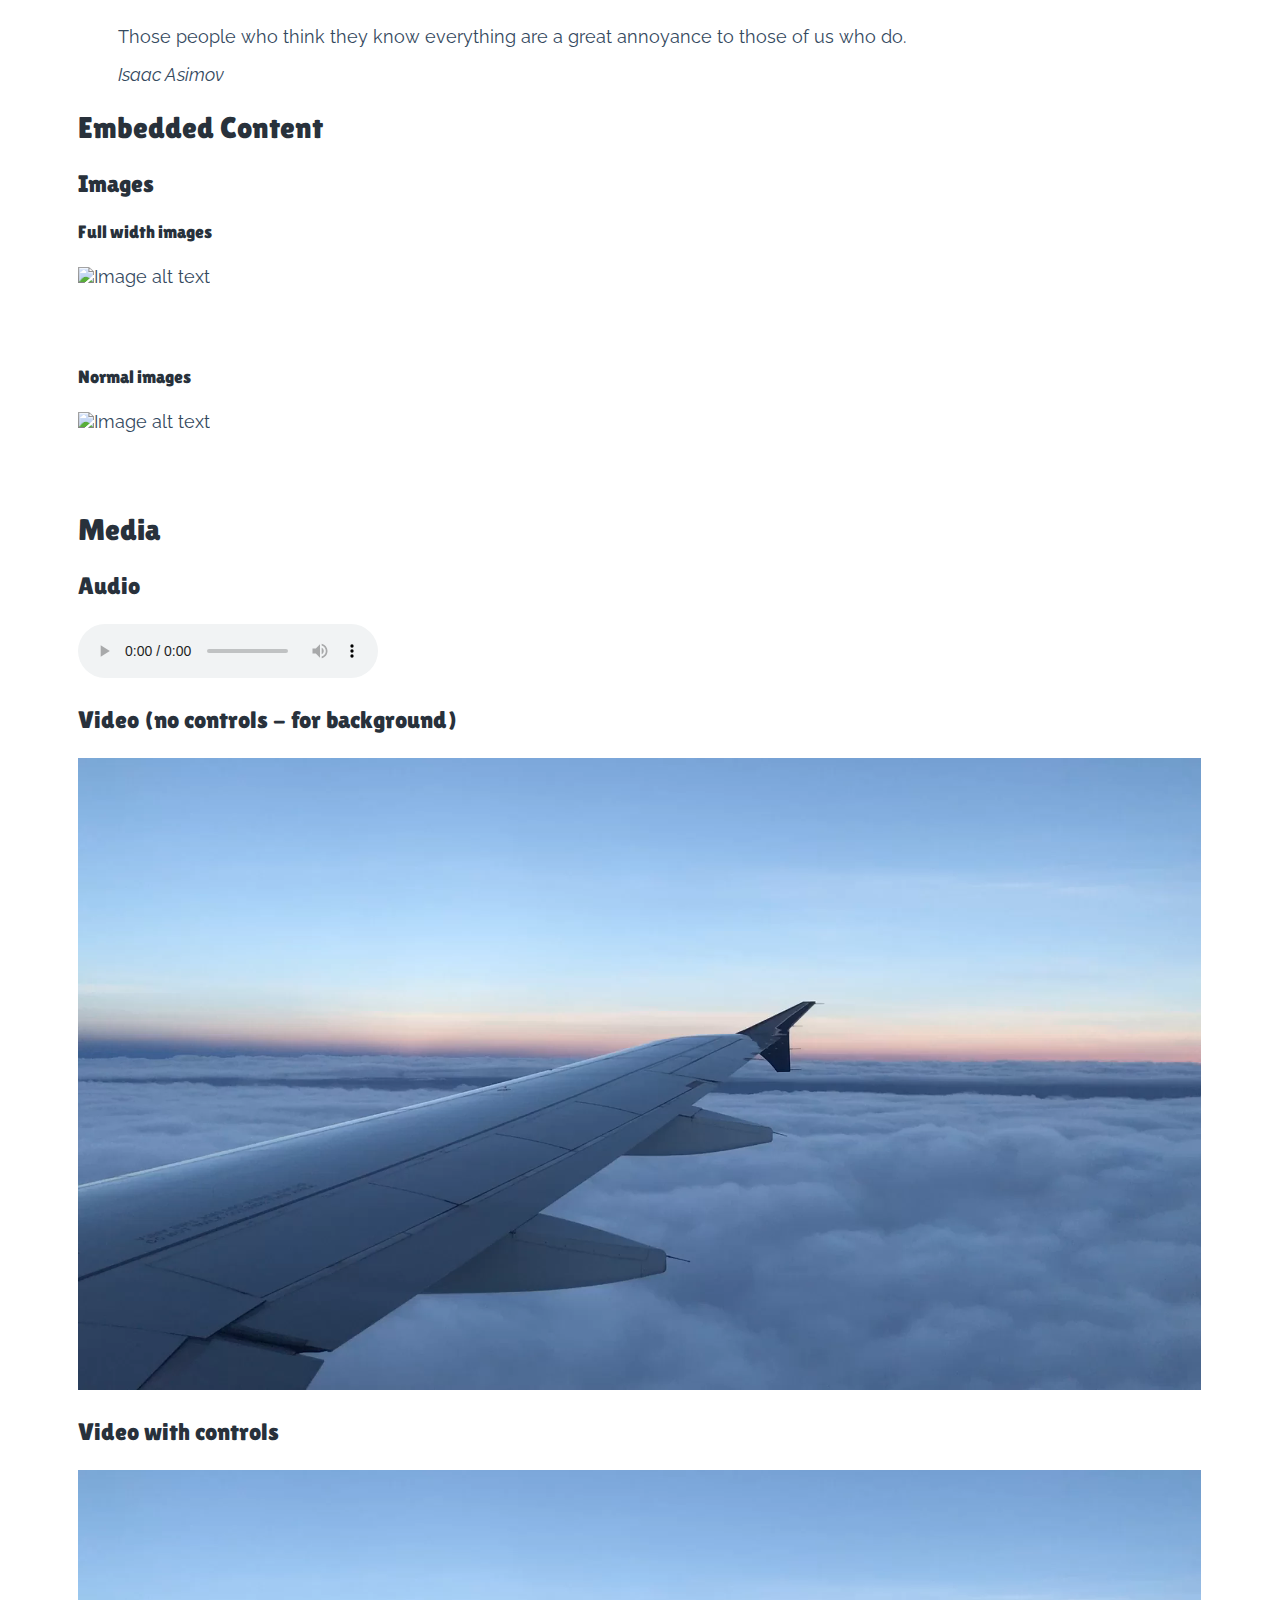
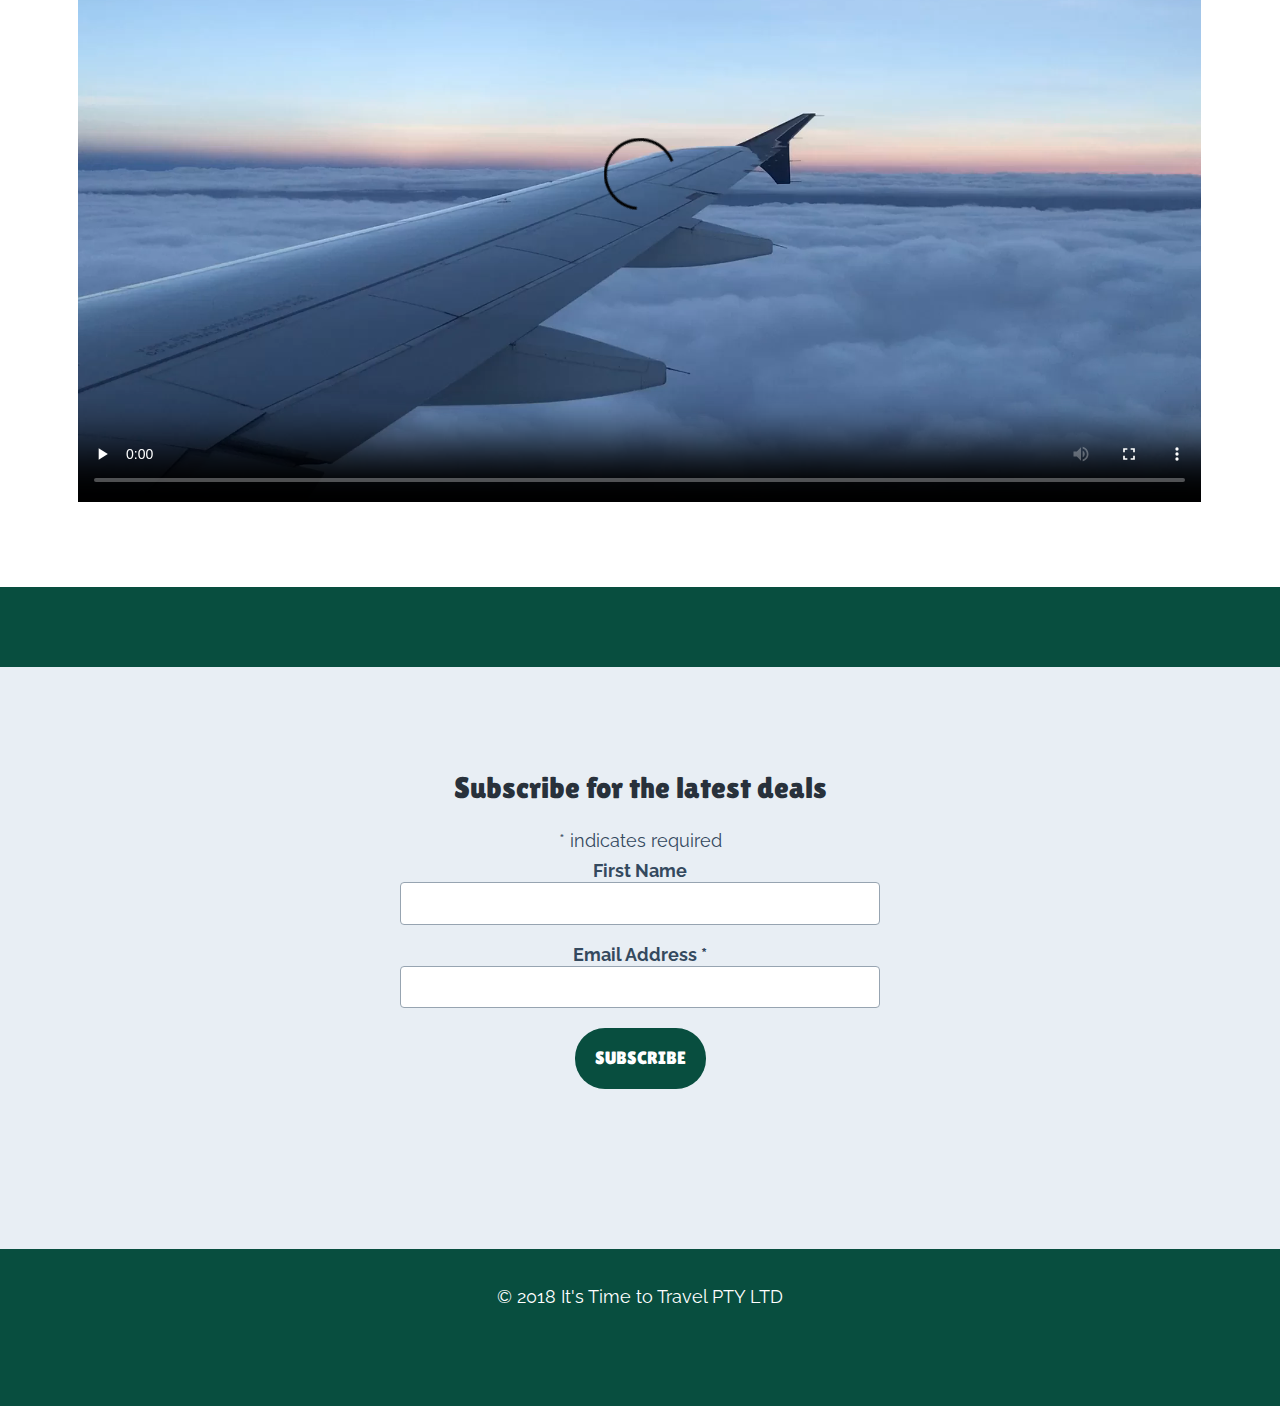
==== commit 73349a10: "Polyfills and other scripts" ====
--- a/index.html
+++ b/index.html
@@ -367,11 +367,13 @@
             </div>
         </div>
     </footer>
+
+<script src="resources/js/css-var-polyfill.js"></script>
+
+<script src="resources/js/scripts.js"></script>
+
+
 </body>
 
 
-
-
-
-
 </html>--- a/resources/css/main.css
+++ b/resources/css/main.css
@@ -1,10 +1,14 @@
+
+@import url('https://fonts.googleapis.com/css?family=Lilita+One|Raleway');
+
+
 /*--------------------------------VARIABLES */
 
 :root {
  
---font-default: arial, sans-serif;
+--font-default: 'Raleway', sans-serif;
 
---font-heading: comic-sans, cursive;
+--font-heading: 'Lilita One', cursive;
 
 
     /* Colors */
@@ -63,7 +67,27 @@
 h3,
 h4 {
     font-family: var(--font-heading);
+    font-weight: normal;
+    color: var(--strong-text-color);
+    }
+h1 {
+    font-size: var(--font-size-page-title);
 }
+h2 {
+    font-size: var(--font-size-section-title); 
+}
+h3 {
+    font-size: var(--font-size-sub-title)
+}
+a {
+    color: var(--error-color);
+    transition: var(--transition-time);
+}
+a:hover {
+    color: var(--strong-text-color);
+}
+
+
 
 /*--------------------------------LAYOUTS  */
 .layout-wide,
@@ -111,9 +135,65 @@
 /*--------------------------------FOOTER */
 footer {
     background-color: var(--alternative-bg-color);
+    padding-top: var(--spacer-large);
+    padding-bottom: var(--spacer-large);
+    text-align: center;
+}
+
+.footer-subscribe {
+    background-color: var(--secondary-bg-color);
+    padding-top: var(--spacer-large);
+    padding-bottom: var(--spacer-large);
+    text-align: center;
+}
+.footer-notices {
+padding-top: var(--spacer);
+padding-bottom: var(spacer);
+}
+.footer-notices .layout-wide {
+margin-bottom: 0%;
+text-align: center;
+}
+.copyright {
+    color: white;
 }
 /*--------------------------------FORMS */
-/*--------------------------------MODULES */
 
+label {
+    display: block;
+    font-weight: bold;  
+}
 
+input[type="text"],
+input[type="email"] {
+    margin-bottom: var(--spacer);
+    border: 1px solid var(--border-color);
+    padding: 10px;
 
+    width: 480px;
+    max-width: 100%;
+    border-radius: 4px;
+
+}
+input[type="submit"]{
+    font-family: var(--font-heading);
+    text-transform: uppercase;
+
+    background-color: var(--alternative-bg-color);
+    color: white;
+    padding: var(--spacer);
+    border: none;
+    border-radius: 30px;
+    
+    transition: var(--transition-time);
+}
+
+input[type="submit"]:hover {
+background-color: var(--strong-text-color);
+
+}
+
+.indicates-required {
+    margin-bottom: 10px;
+}
+    /*--------------------------------MODULES */
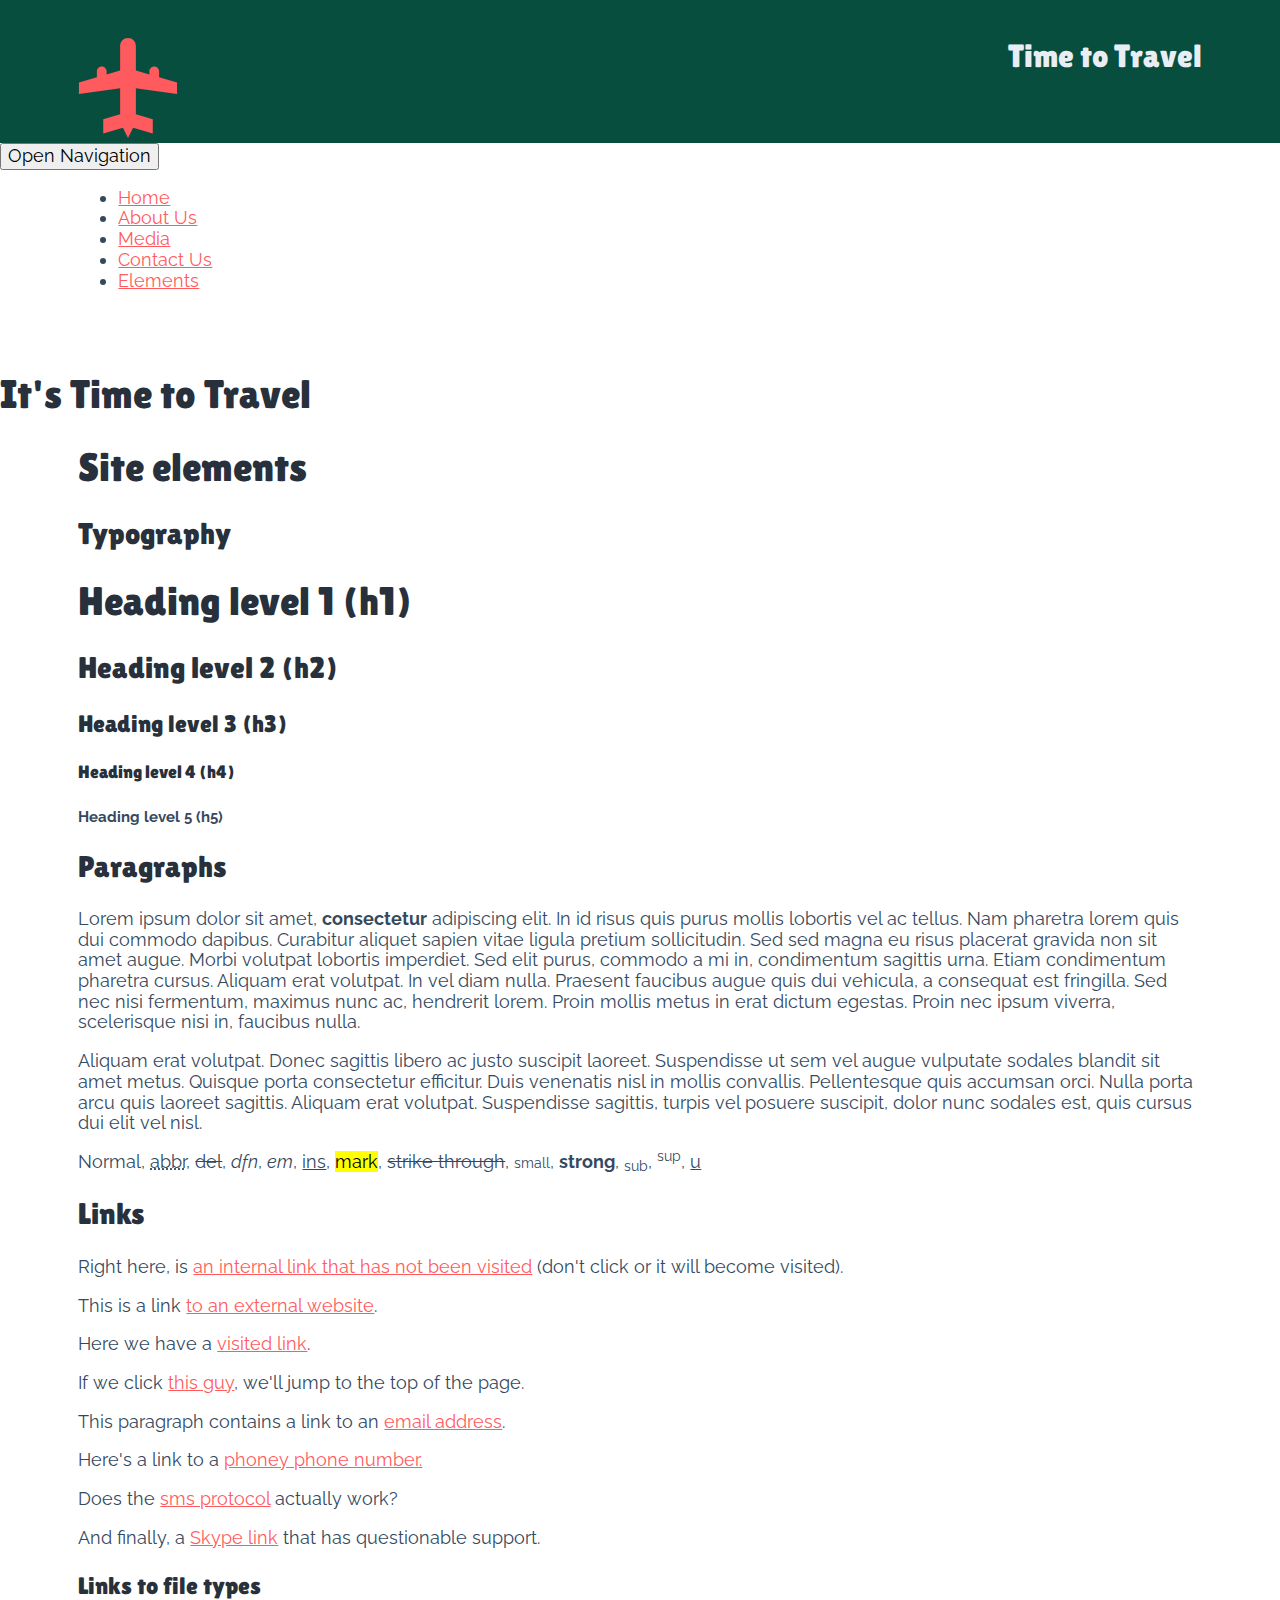
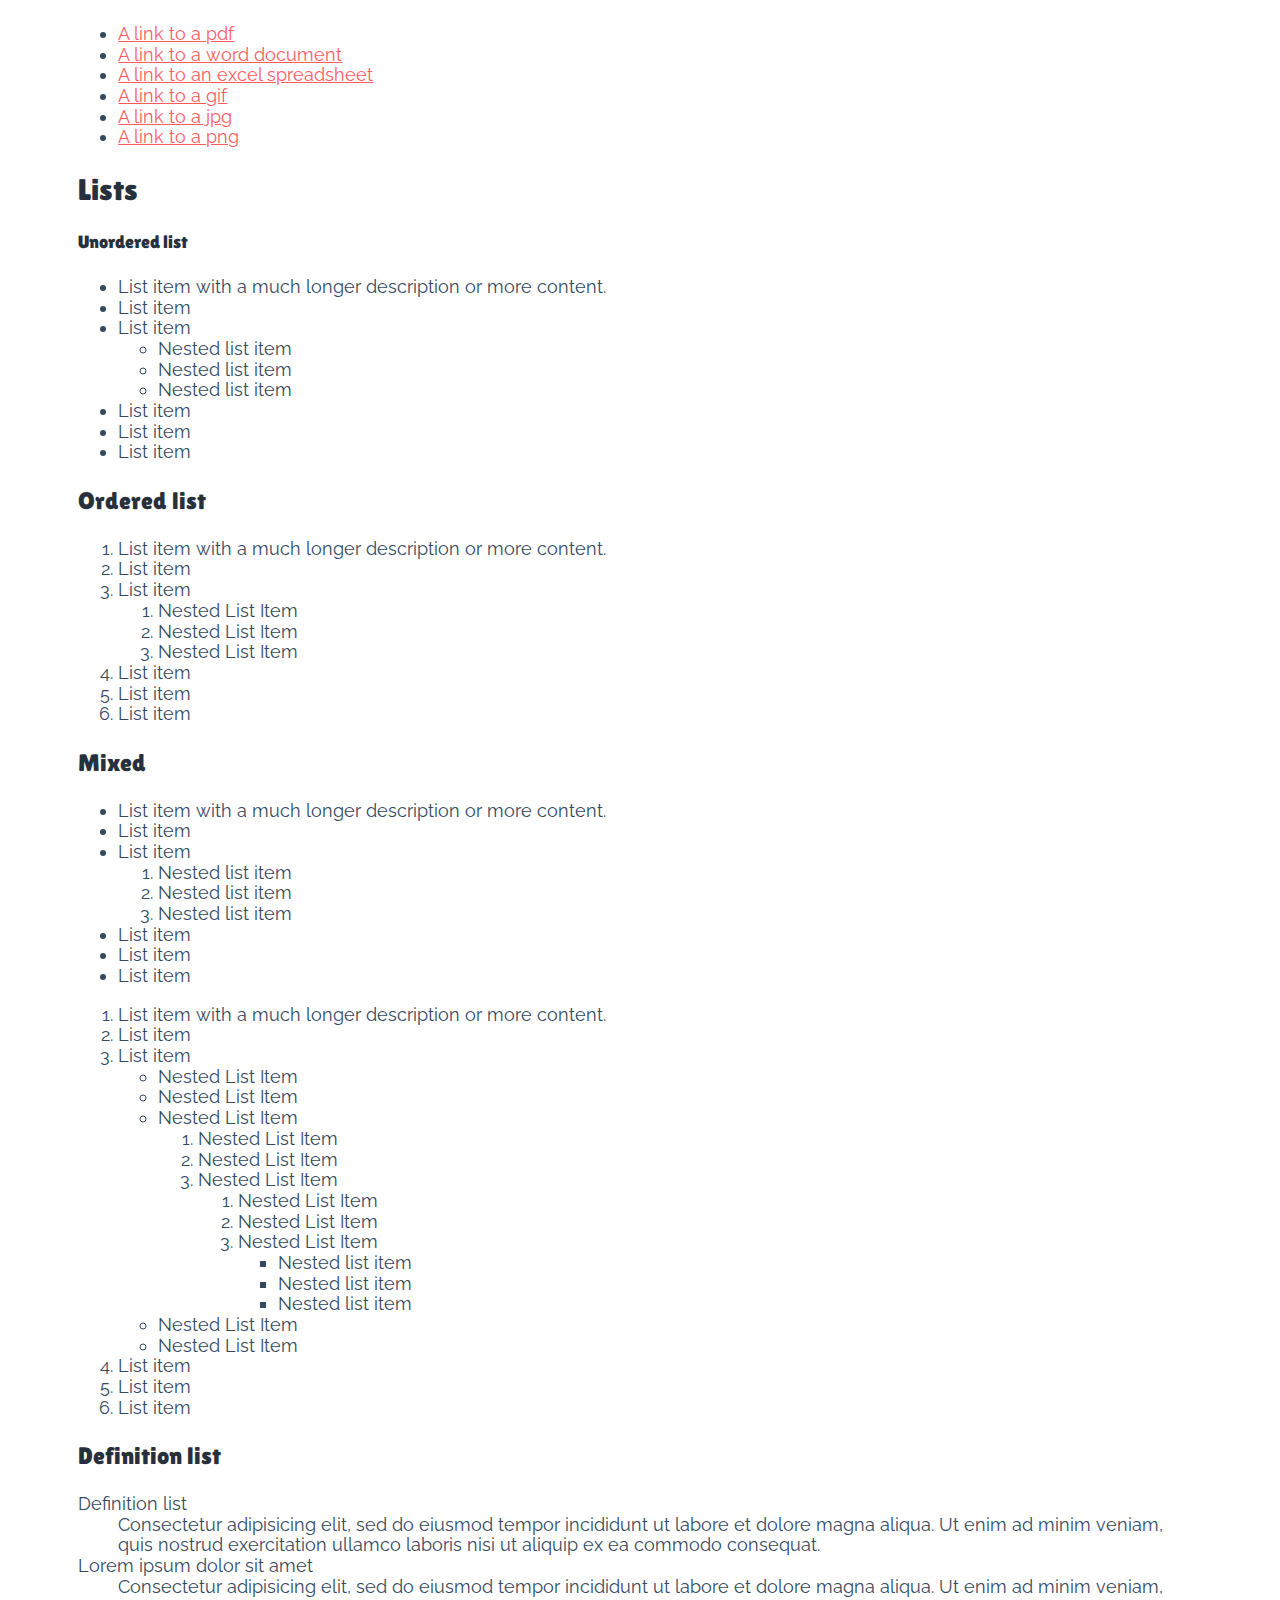
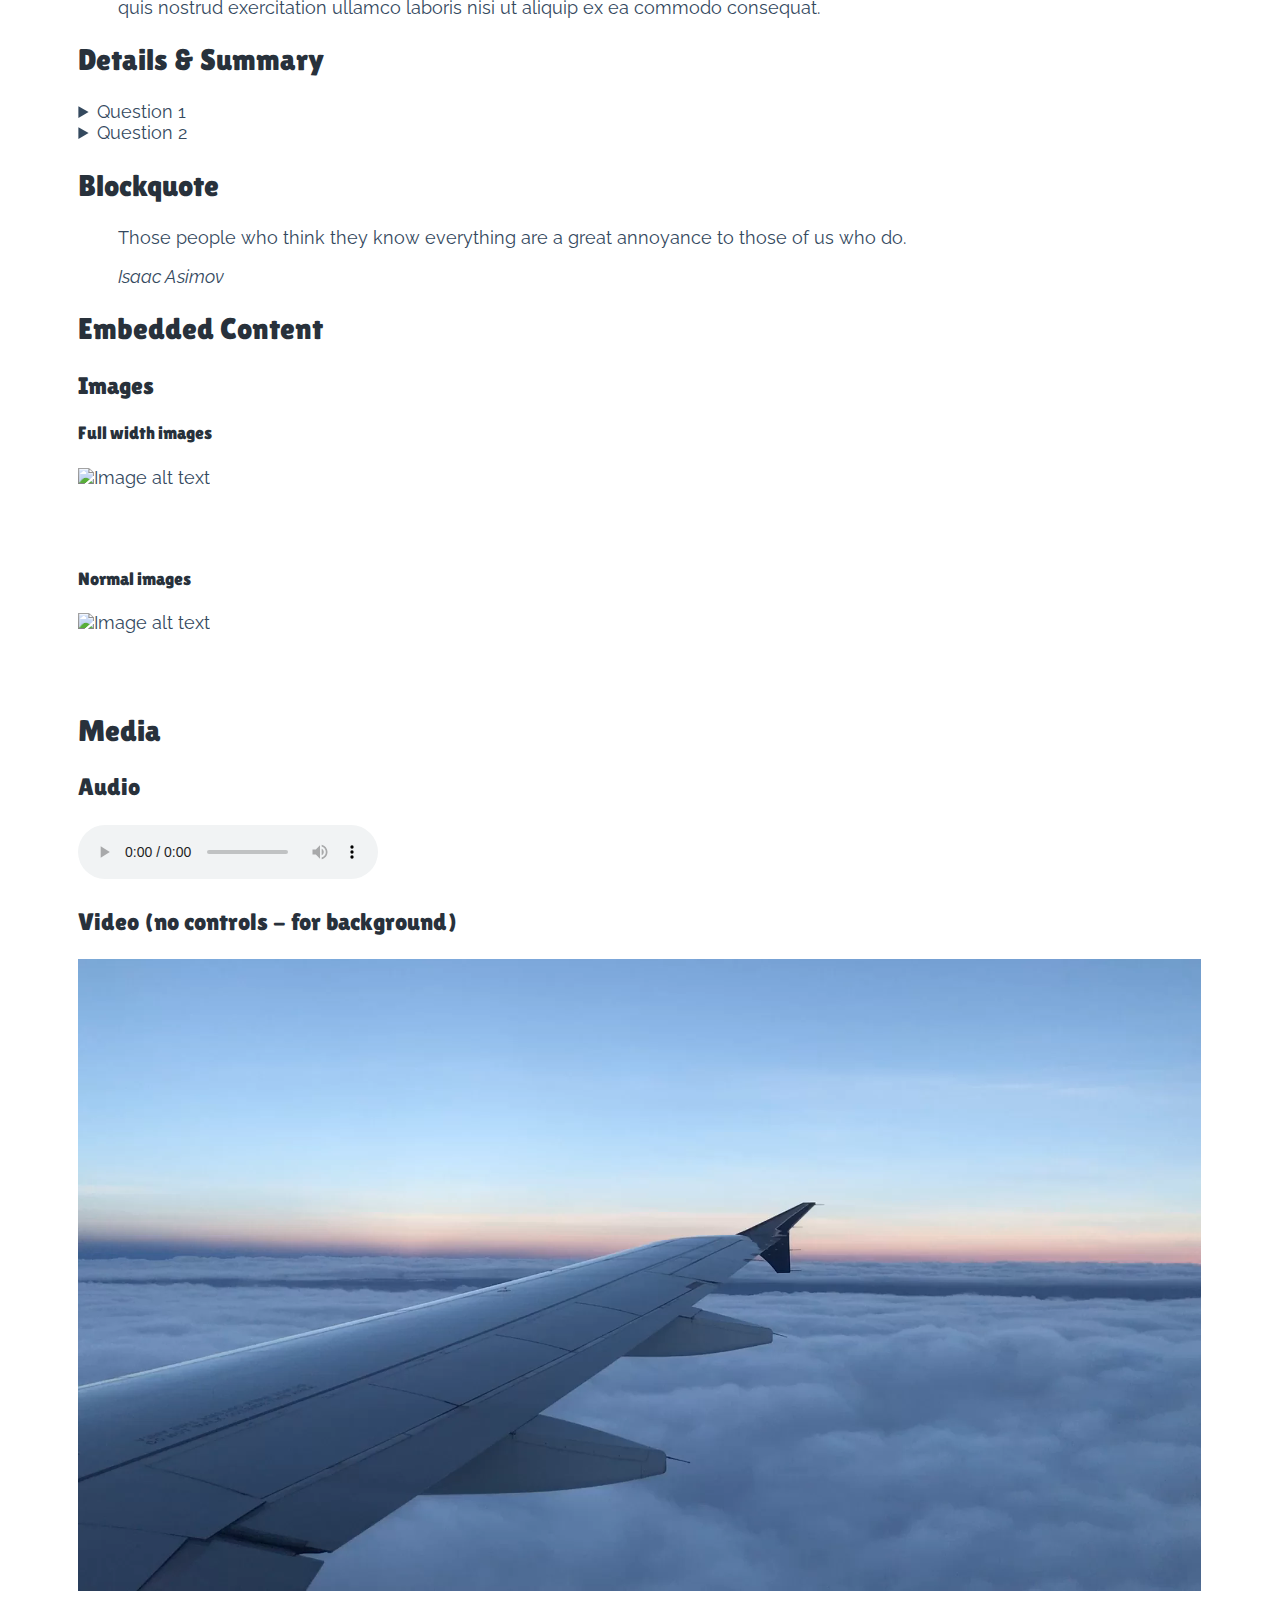
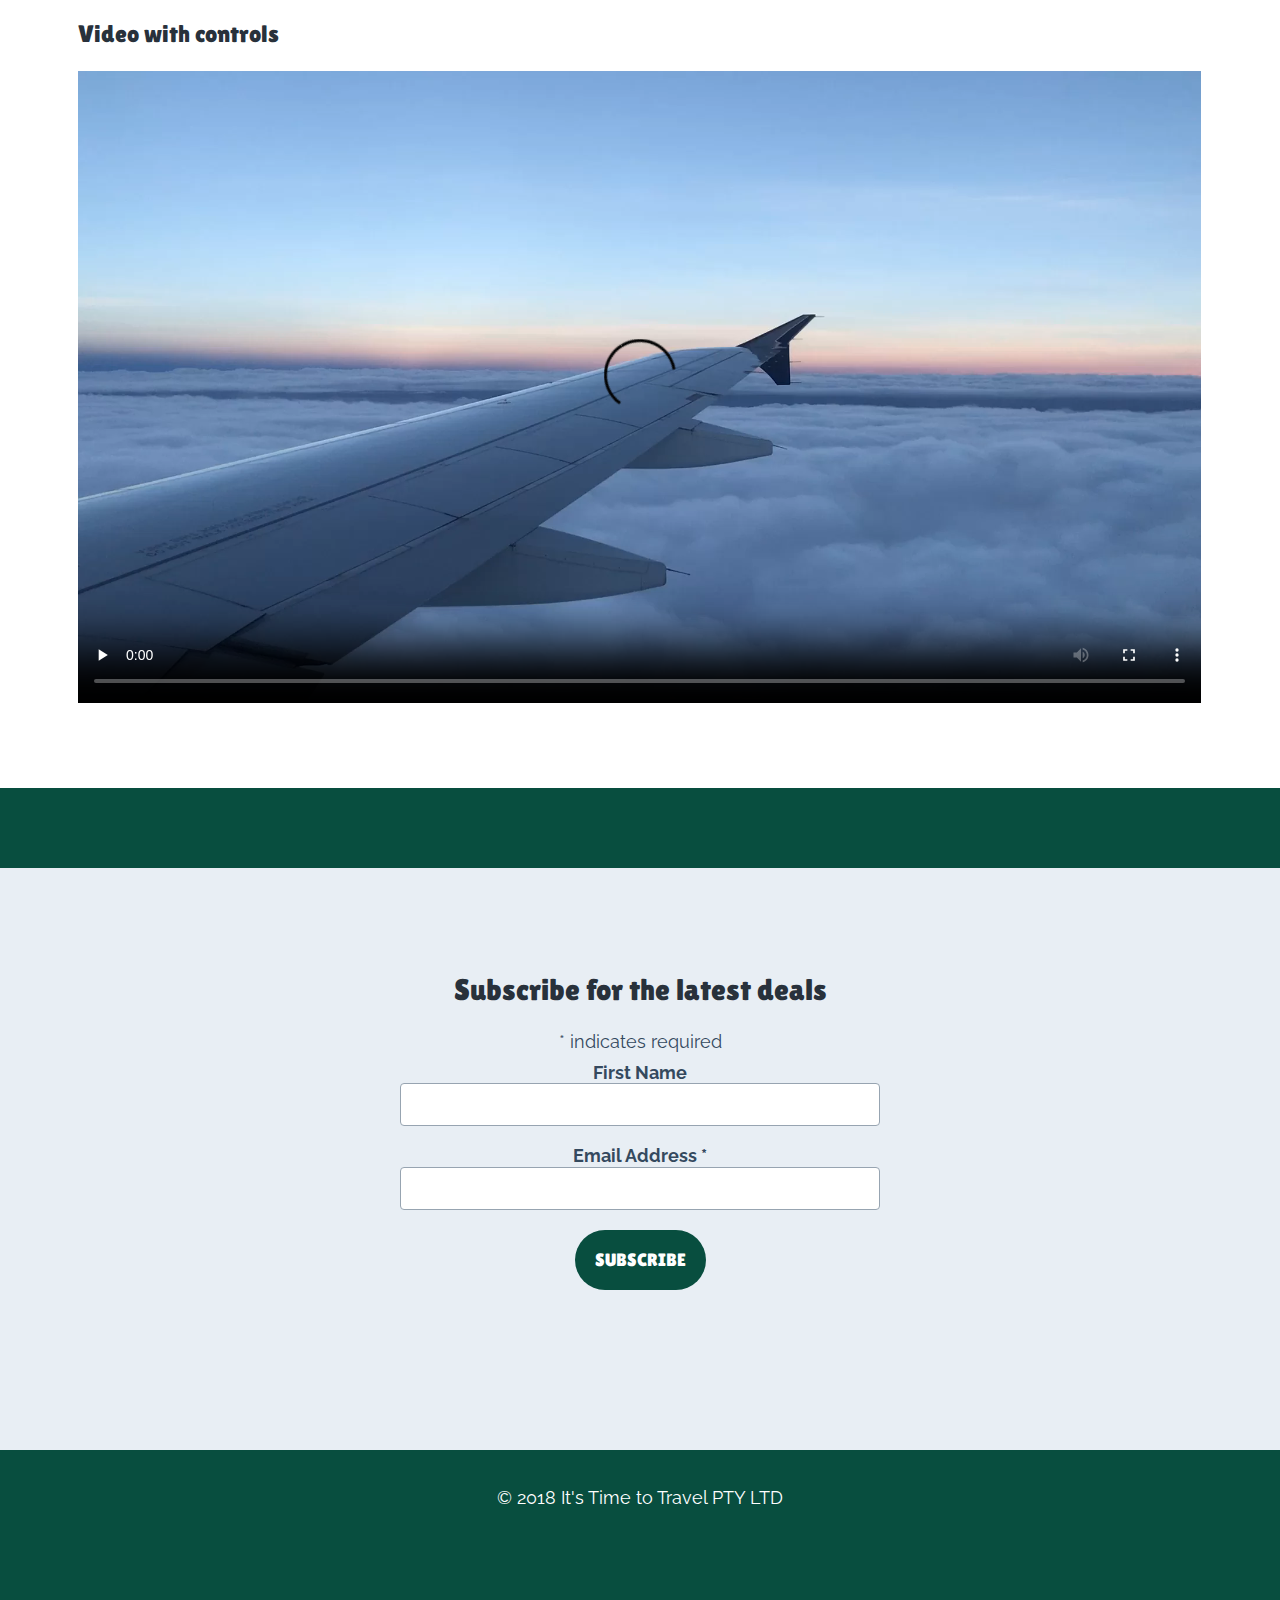
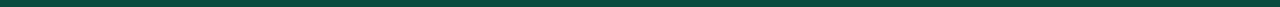
==== commit e0ace2bc: "Nav markup" ====
--- a/index.html
+++ b/index.html
@@ -7,8 +7,8 @@
     <title>Great Travel deals from It's Time to Travel</title>
     <meta name="description" content="Find exclusive boutique holidays.">
     <meta name="viewport" content="width=device-width">
-<link href="resources/css/normalize.css" rel="stylesheet">
-<link href="resources/css/main.css" rel="stylesheet">
+    <link href="resources/css/normalize.css" rel="stylesheet">
+    <link href="resources/css/main.css" rel="stylesheet">
 </head>
 
 <body>
@@ -27,33 +27,67 @@
         <!--  this is a comment -->
     </header>
 
+    <div class="navigation">
+        <button class="nav prompt">Open Navigation</button>
+        <nav class="layout-wide nav-inner" aria-expanded="false">
+
+            <ul>
+                <li>
+                    <a href="index.html">Home</a>
+                </li>
+                <li>
+                    <a href="index.html">About Us</a>
+                </li>
+                <li>
+                    <a href="index.html">Media</a>
+                </li>
+                <li>
+                    <a href="index.html">Contact Us</a>
+                </li>
+                <li>
+                    <a href="index.html">Elements</a>
+                </li>
+
+            </ul>
+        </nav>
+    </div>
+
+
     <main>
         <h1>It's Time to Travel</h1>
         <section class="layout-wide">
             <h1>Site elements</h1>
-        
+
             <h2>Typography</h2>
-        
+
             <h1>Heading level 1 (h1)</h1>
             <h2 class="section-title">Heading level 2 (h2)</h2>
             <h3 class="subtitle">Heading level 3 (h3)</h3>
             <h4 class="">Heading level 4 (h4)</h4>
             <h5>Heading level 5 (h5)</h5>
-        
-        
+
+
             <h2>Paragraphs</h2>
             <p>Lorem ipsum dolor sit amet,
-                <strong>consectetur</strong> adipiscing elit. In id risus quis purus mollis lobortis vel ac tellus. Nam pharetra lorem quis
-                dui commodo dapibus. Curabitur aliquet sapien vitae ligula pretium sollicitudin. Sed sed magna eu risus placerat
-                gravida non sit amet augue. Morbi volutpat lobortis imperdiet. Sed elit purus, commodo a mi in, condimentum sagittis
-                urna. Etiam condimentum pharetra cursus. Aliquam erat volutpat. In vel diam nulla. Praesent faucibus augue quis dui
-                vehicula, a consequat est fringilla. Sed nec nisi fermentum, maximus nunc ac, hendrerit lorem. Proin mollis metus
+                <strong>consectetur</strong> adipiscing elit. In id risus quis purus mollis lobortis vel ac tellus. Nam
+                pharetra lorem quis
+                dui commodo dapibus. Curabitur aliquet sapien vitae ligula pretium sollicitudin. Sed sed magna eu risus
+                placerat
+                gravida non sit amet augue. Morbi volutpat lobortis imperdiet. Sed elit purus, commodo a mi in,
+                condimentum sagittis
+                urna. Etiam condimentum pharetra cursus. Aliquam erat volutpat. In vel diam nulla. Praesent faucibus
+                augue quis dui
+                vehicula, a consequat est fringilla. Sed nec nisi fermentum, maximus nunc ac, hendrerit lorem. Proin
+                mollis metus
                 in erat dictum egestas. Proin nec ipsum viverra, scelerisque nisi in, faucibus nulla.</p>
-            <p>Aliquam erat volutpat. Donec sagittis libero ac justo suscipit laoreet. Suspendisse ut sem vel augue vulputate sodales
-                blandit sit amet metus. Quisque porta consectetur efficitur. Duis venenatis nisl in mollis convallis. Pellentesque
-                quis accumsan orci. Nulla porta arcu quis laoreet sagittis. Aliquam erat volutpat. Suspendisse sagittis, turpis vel
+            <p>Aliquam erat volutpat. Donec sagittis libero ac justo suscipit laoreet. Suspendisse ut sem vel augue
+                vulputate sodales
+                blandit sit amet metus. Quisque porta consectetur efficitur. Duis venenatis nisl in mollis convallis.
+                Pellentesque
+                quis accumsan orci. Nulla porta arcu quis laoreet sagittis. Aliquam erat volutpat. Suspendisse
+                sagittis, turpis vel
                 posuere suscipit, dolor nunc sodales est, quis cursus dui elit vel nisl.</p>
-        
+
             <p>Normal,
                 <abbr title="Abbreviations">abbr</abbr>,
                 <del>del</del>,
@@ -68,11 +102,12 @@
                 <sup>sup</sup>,
                 <u>u</u>
             </p>
-        
-        
+
+
             <h2>Links</h2>
             <p>Right here, is
-                <a href="?2017-06-2703%3A30%3A17">an internal link that has not been visited</a> (don't click or it will become visited).
+                <a href="?2017-06-2703%3A30%3A17">an internal link that has not been visited</a> (don't click or it
+                will become visited).
             </p>
             <p>This is a link
                 <a href="http://google.com">to an external website</a>.</p>
@@ -80,7 +115,7 @@
                 <a href=".">visited link</a>.</p>
             <p>If we click
                 <a href="#">this guy</a>, we'll jump to the top of the page.</p>
-        
+
             <p>This paragraph contains a link to an
                 <a href="mailto:sam@meeum.com">email address</a>.</p>
             <p>Here's a link to a
@@ -111,7 +146,7 @@
                     <a href="test.png">A link to a png</a>
                 </li>
             </ul>
-        
+
             <h2>Lists</h2>
             <h4>Unordered list</h4>
             <ul>
@@ -195,34 +230,42 @@
             <h3>Definition list</h3>
             <dl>
                 <dt>Definition list</dt>
-                <dd>Consectetur adipisicing elit, sed do eiusmod tempor incididunt ut labore et dolore magna aliqua. Ut enim ad minim
+                <dd>Consectetur adipisicing elit, sed do eiusmod tempor incididunt ut labore et dolore magna aliqua. Ut
+                    enim ad minim
                     veniam, quis nostrud exercitation ullamco laboris nisi ut aliquip ex ea commodo consequat.</dd>
                 <dt>Lorem ipsum dolor sit amet</dt>
-                <dd>Consectetur adipisicing elit, sed do eiusmod tempor incididunt ut labore et dolore magna aliqua. Ut enim ad minim
+                <dd>Consectetur adipisicing elit, sed do eiusmod tempor incididunt ut labore et dolore magna aliqua. Ut
+                    enim ad minim
                     veniam, quis nostrud exercitation ullamco laboris nisi ut aliquip ex ea commodo consequat.</dd>
             </dl>
             <h2>Details &amp; Summary</h2>
             <details>
                 <summary>Question 1</summary>
                 <p>
-                    <strong>Pellentesque habitant morbi tristique</strong> senectus et netus et malesuada fames ac turpis egestas. Vestibulum
-                    tortor quam, feugiat vitae, ultricies eget, tempor sit amet, ante. Donec eu libero sit amet quam egestas semper.
-                    <em>Aenean ultricies mi vitae est.</em> Mauris placerat eleifend leo. Quisque sit amet est et sapien ullamcorper
+                    <strong>Pellentesque habitant morbi tristique</strong> senectus et netus et malesuada fames ac
+                    turpis egestas. Vestibulum
+                    tortor quam, feugiat vitae, ultricies eget, tempor sit amet, ante. Donec eu libero sit amet quam
+                    egestas semper.
+                    <em>Aenean ultricies mi vitae est.</em> Mauris placerat eleifend leo. Quisque sit amet est et
+                    sapien ullamcorper
                     pharetra. Vestibulum erat wisi, condimentum sed,
-                    <code>commodo vitae</code>, ornare sit amet, wisi. Aenean fermentum, elit eget tincidunt condimentum, eros ipsum rutrum orci, sagittis
+                    <code>commodo vitae</code>, ornare sit amet, wisi. Aenean fermentum, elit eget tincidunt
+                    condimentum, eros ipsum rutrum orci, sagittis
                     tempus lacus enim ac dui.
                     <a href="#" onclick="return false;">Donec non enim</a> in turpis pulvinar facilisis. Ut felis.</p>
                 <details>
                     <summary>Related documents</summary>
                     <ul>
                         <li>
-                            <a href="#" onclick="return false;">Lorem ipsum dolor sit amet, consectetuer adipiscing elit.</a>
+                            <a href="#" onclick="return false;">Lorem ipsum dolor sit amet, consectetuer adipiscing
+                                elit.</a>
                         </li>
                         <li>
                             <a href="#" onclick="return false;">Aliquam tincidunt mauris eu risus.</a>
                         </li>
                         <li>
-                            <a href="#" onclick="return false;">Lorem ipsum dolor sit amet, consectetuer adipiscing elit.</a>
+                            <a href="#" onclick="return false;">Lorem ipsum dolor sit amet, consectetuer adipiscing
+                                elit.</a>
                         </li>
                         <li>
                             <a href="#" onclick="return false;">Aliquam tincidunt mauris eu risus.</a>
@@ -232,34 +275,35 @@
             </details>
             <details>
                 <summary>Question 2</summary>
-                <p>Duis consequat metus et eros rutrum, interdum facilisis urna interdum. Etiam facilisis diam in libero varius ultricies
+                <p>Duis consequat metus et eros rutrum, interdum facilisis urna interdum. Etiam facilisis diam in
+                    libero varius ultricies
                     id id est. Sed lacinia pellentesque sem vel sagittis.</p>
             </details>
-        
+
             <h2>Blockquote</h2>
             <blockquote>
                 <p>Those people who think they know everything are a great annoyance to those of us who do.</p>
                 <cite>Isaac Asimov</cite>
             </blockquote>
-        
+
             <h2>Embedded Content</h2>
-        
+
             <h3>Images</h3>
-        
+
             <h4>Full width images</h4>
             <div class="layout-full-width">
-        
-        
+
+
                 <img src="/resources/" alt="Image alt text">
-        
+
             </div>
             <h4>Normal images</h4>
             <div class="layout-full-width">
-        
+
                 <img src="//placekitten.com/480/480" alt="Image alt text">
-        
-            </div>
-        
+
+            </div>
+
             <!--
             <h2 class="">Embedded iFrames</h2>
         
@@ -276,14 +320,14 @@
             <iframe width="560" height="315" src="https://www.youtube.com/embed/jm6GXnV7c6E" frameborder="0" allow="autoplay; encrypted-media" allowfullscreen></iframe>
         
             -->
-        
-        
-        
+
+
+
             <h2>Media</h2>
-        
+
             <h3>Audio</h3>
-        
-        
+
+
             <div>
                 <!-- Simple audio playback -->
                 <audio src="resources/audio/Friday-Night-Lights-intro.mp3" controls>
@@ -291,33 +335,37 @@
                     <code>audio</code> element.
                 </audio>
             </div>
-        
-        
-        
+
+
+
             <h3>Video (no controls - for background)</h3>
             <video autoplay loop class="">
-                <source src="resources/video/Cloud_Surf.mp4" type="video/mp4" poster="resources/video/Cloud_Surf.jpg" />Your browser does not support the video tag. I suggest you upgrade your browser.
-                <source src="resources/video/Cloud_Surf.webm" type="video/webm" poster="resources/video/Cloud_Surf.jpg" />Your browser does not support the video tag. I suggest you upgrade your browser.
+                <source src="resources/video/Cloud_Surf.mp4" type="video/mp4" poster="resources/video/Cloud_Surf.jpg" />Your
+                browser does not support the video tag. I suggest you upgrade your browser.
+                <source src="resources/video/Cloud_Surf.webm" type="video/webm" poster="resources/video/Cloud_Surf.jpg" />Your
+                browser does not support the video tag. I suggest you upgrade your browser.
             </video>
-        
-        
-        
+
+
+
             <h3>Video with controls</h3>
-        
-        
-        
+
+
+
             <video controls class="">
-                <source src="resources/video/Cloud_Surf.mp4" type="video/mp4" poster="resources/video/Cloud_Surf.jpg" />Your browser does not support the video tag. I suggest you upgrade your browser.
-                <source src="resources/video/Cloud_Surf.webm" type="video/webm" poster="resources/video/Cloud_Surf.jpg" />Your browser does not support the video tag. I suggest you upgrade your browser.
+                <source src="resources/video/Cloud_Surf.mp4" type="video/mp4" poster="resources/video/Cloud_Surf.jpg" />Your
+                browser does not support the video tag. I suggest you upgrade your browser.
+                <source src="resources/video/Cloud_Surf.webm" type="video/webm" poster="resources/video/Cloud_Surf.jpg" />Your
+                browser does not support the video tag. I suggest you upgrade your browser.
             </video>
-        
-        
-        
-        
-        
-        
+
+
+
+
+
+
         </section>
-        
+
     </main>
 
     <footer>
@@ -326,7 +374,7 @@
             <div class="layout-wide">
                 <!-- subscription form goes here -->
                 <!-- Begin Mailchimp Signup Form -->
-                
+
                 <div id="mc_embed_signup">
                     <form action="https://facebook.us18.list-manage.com/subscribe/post?u=d8f35de66516e84ffb8490096&amp;id=f3f34b9b51"
                         method="post" id="mc-embedded-subscribe-form" name="mc-embedded-subscribe-form" class="validate"
@@ -368,9 +416,9 @@
         </div>
     </footer>
 
-<script src="resources/js/css-var-polyfill.js"></script>
-
-<script src="resources/js/scripts.js"></script>
+    <script src="resources/js/css-var-polyfill.js"></script>
+
+    <script src="resources/js/scripts.js"></script>
 
 
 </body>
--- a/resources/css/main.css
+++ b/resources/css/main.css
@@ -44,6 +44,15 @@
     --font-size-sub-title: 24px;
     --font-size-heading-small: 16px;
   }
+  @mediascreen and (min-width: 800px)
+  {
+      :root{
+          --font-size-site-title: 54px;
+          --font-size-page-title: 80px;
+          --font-size-selection-title: 48px;
+          --padder:2%
+      }
+  }
 
 /*--------------------------------GLOBAL DEFAULTS */
 
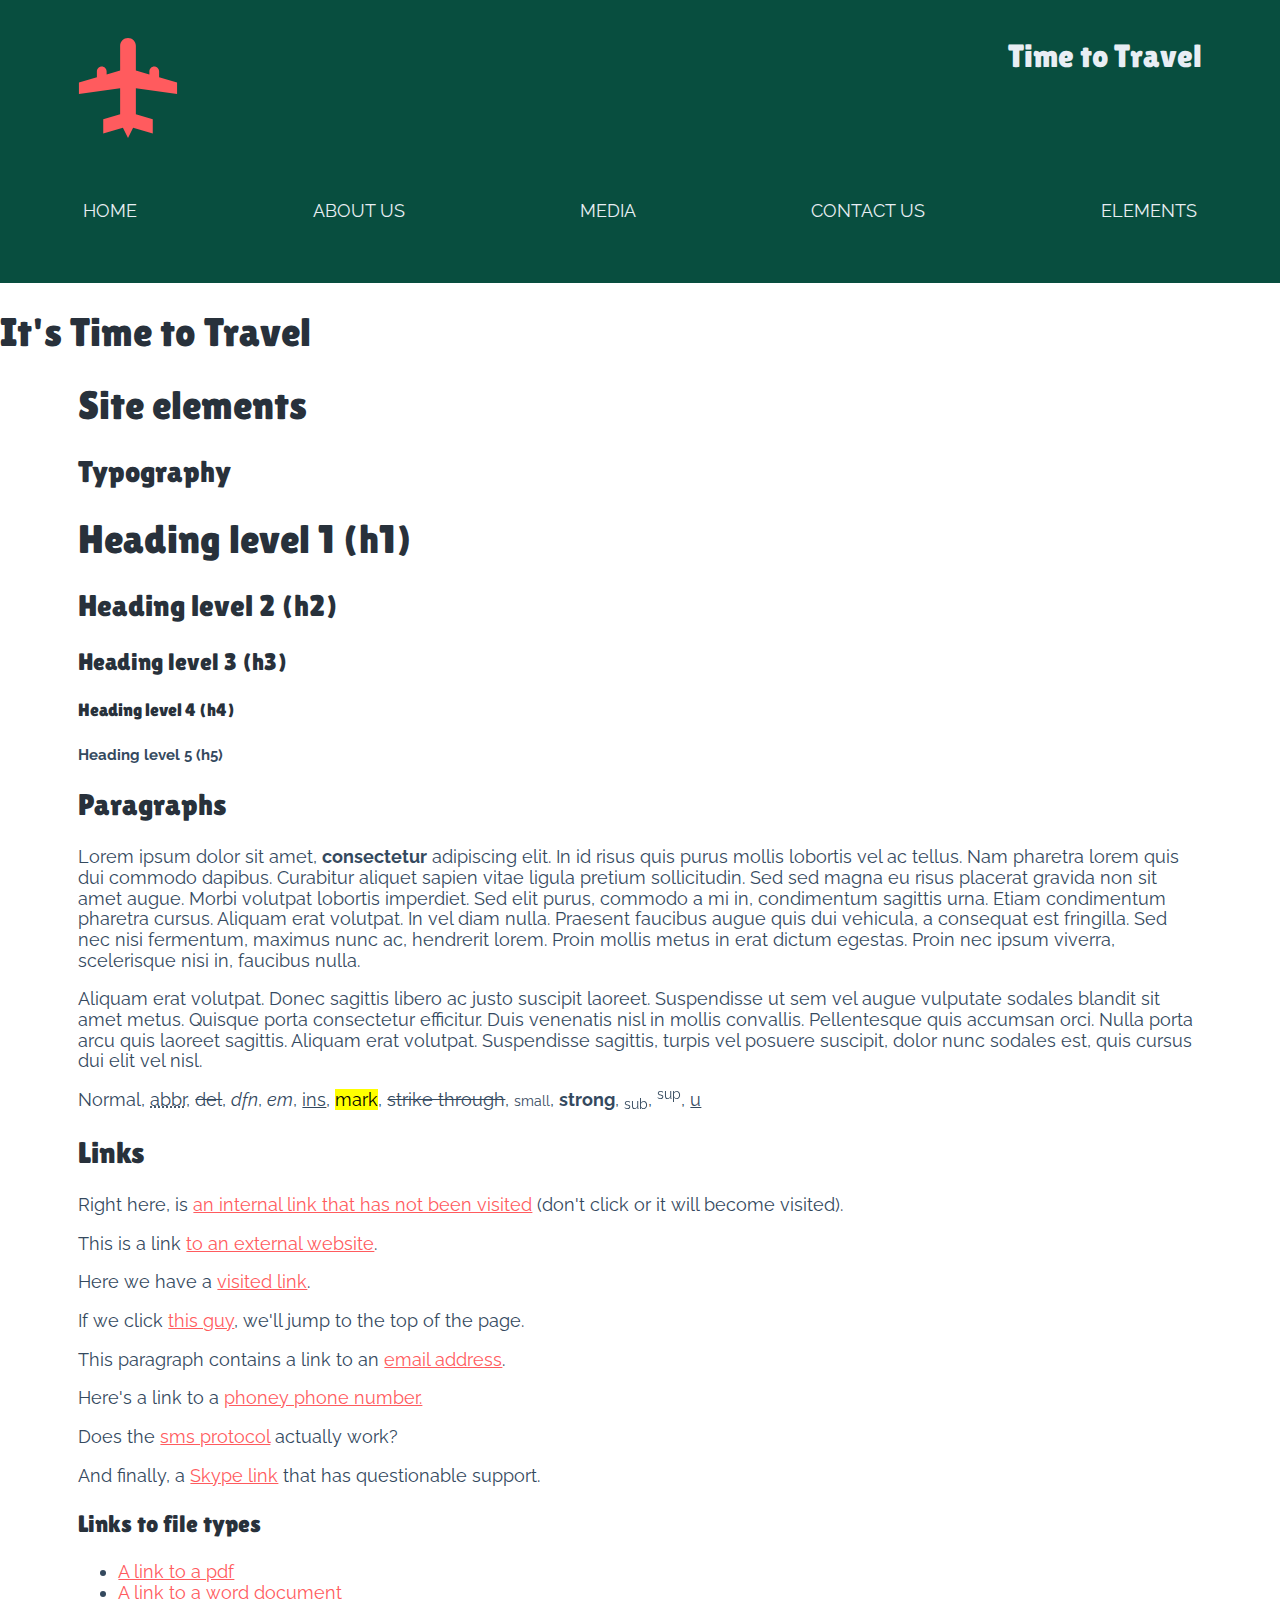
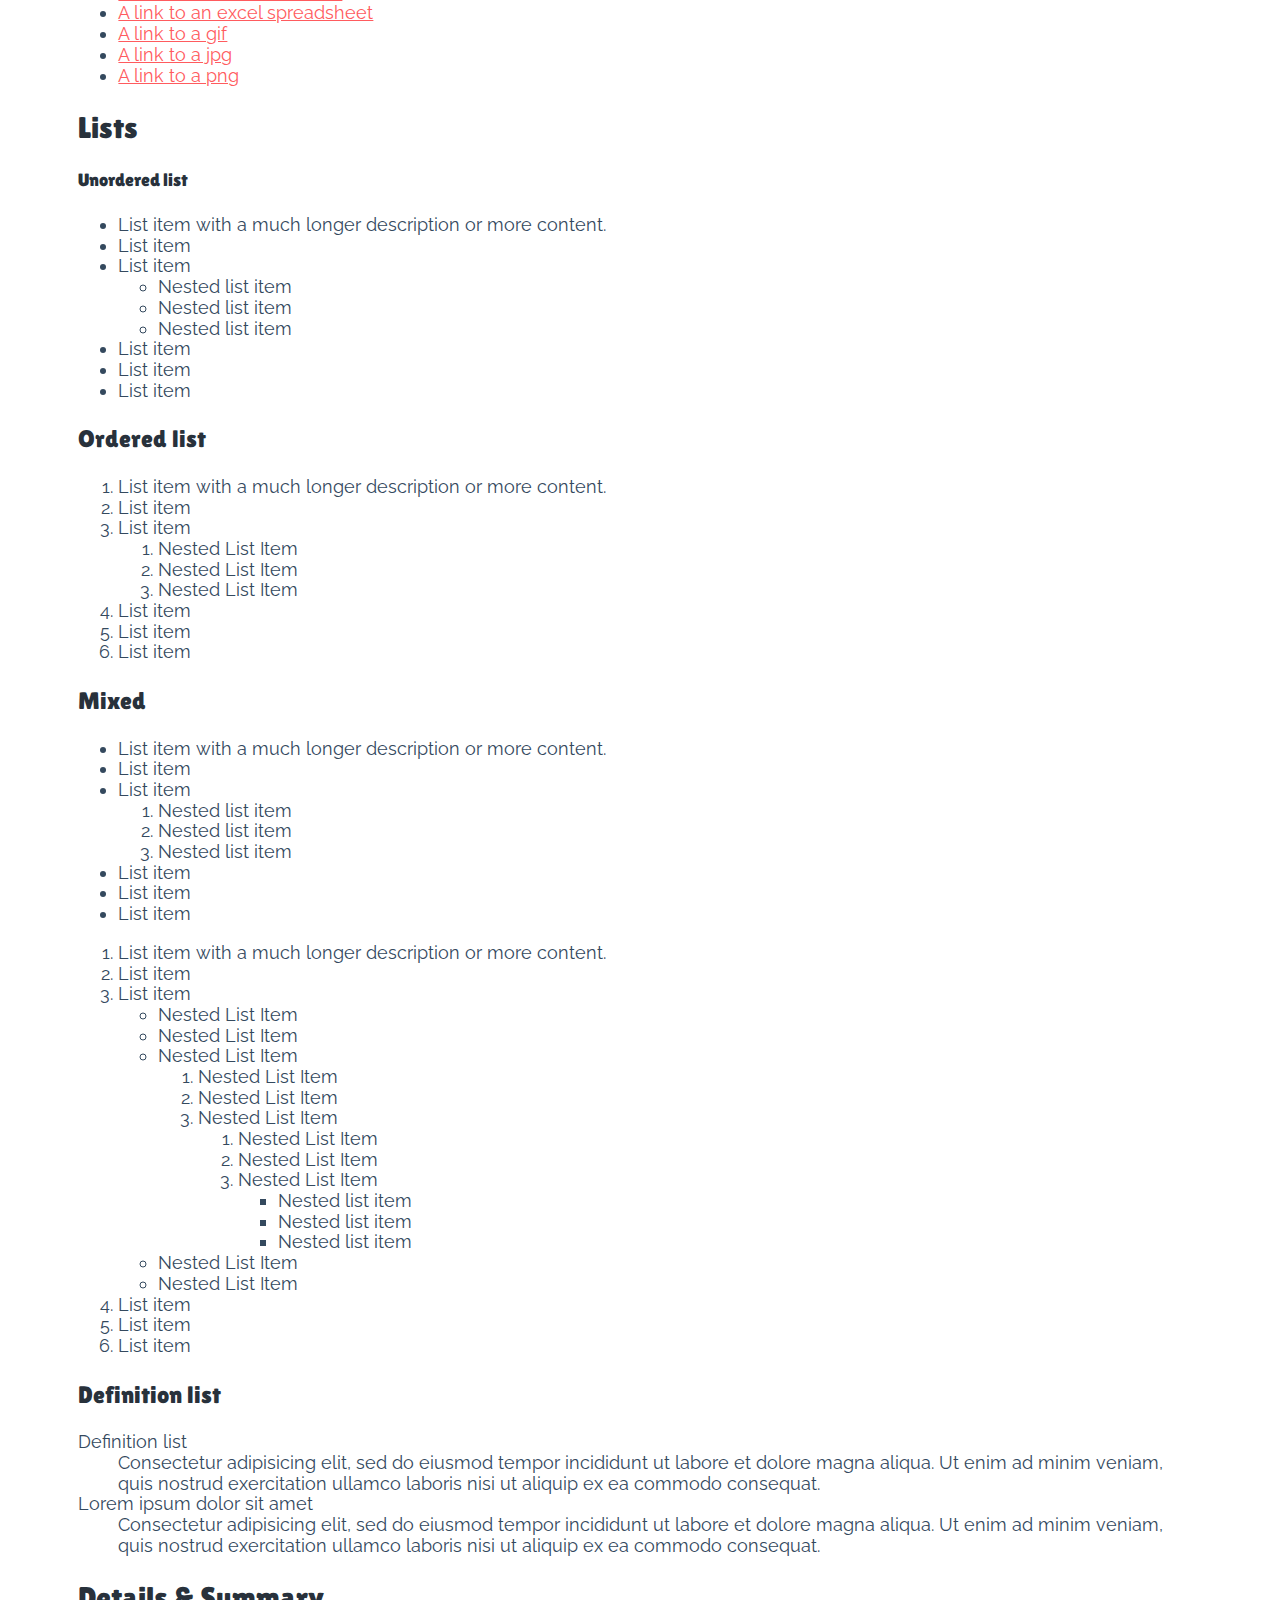
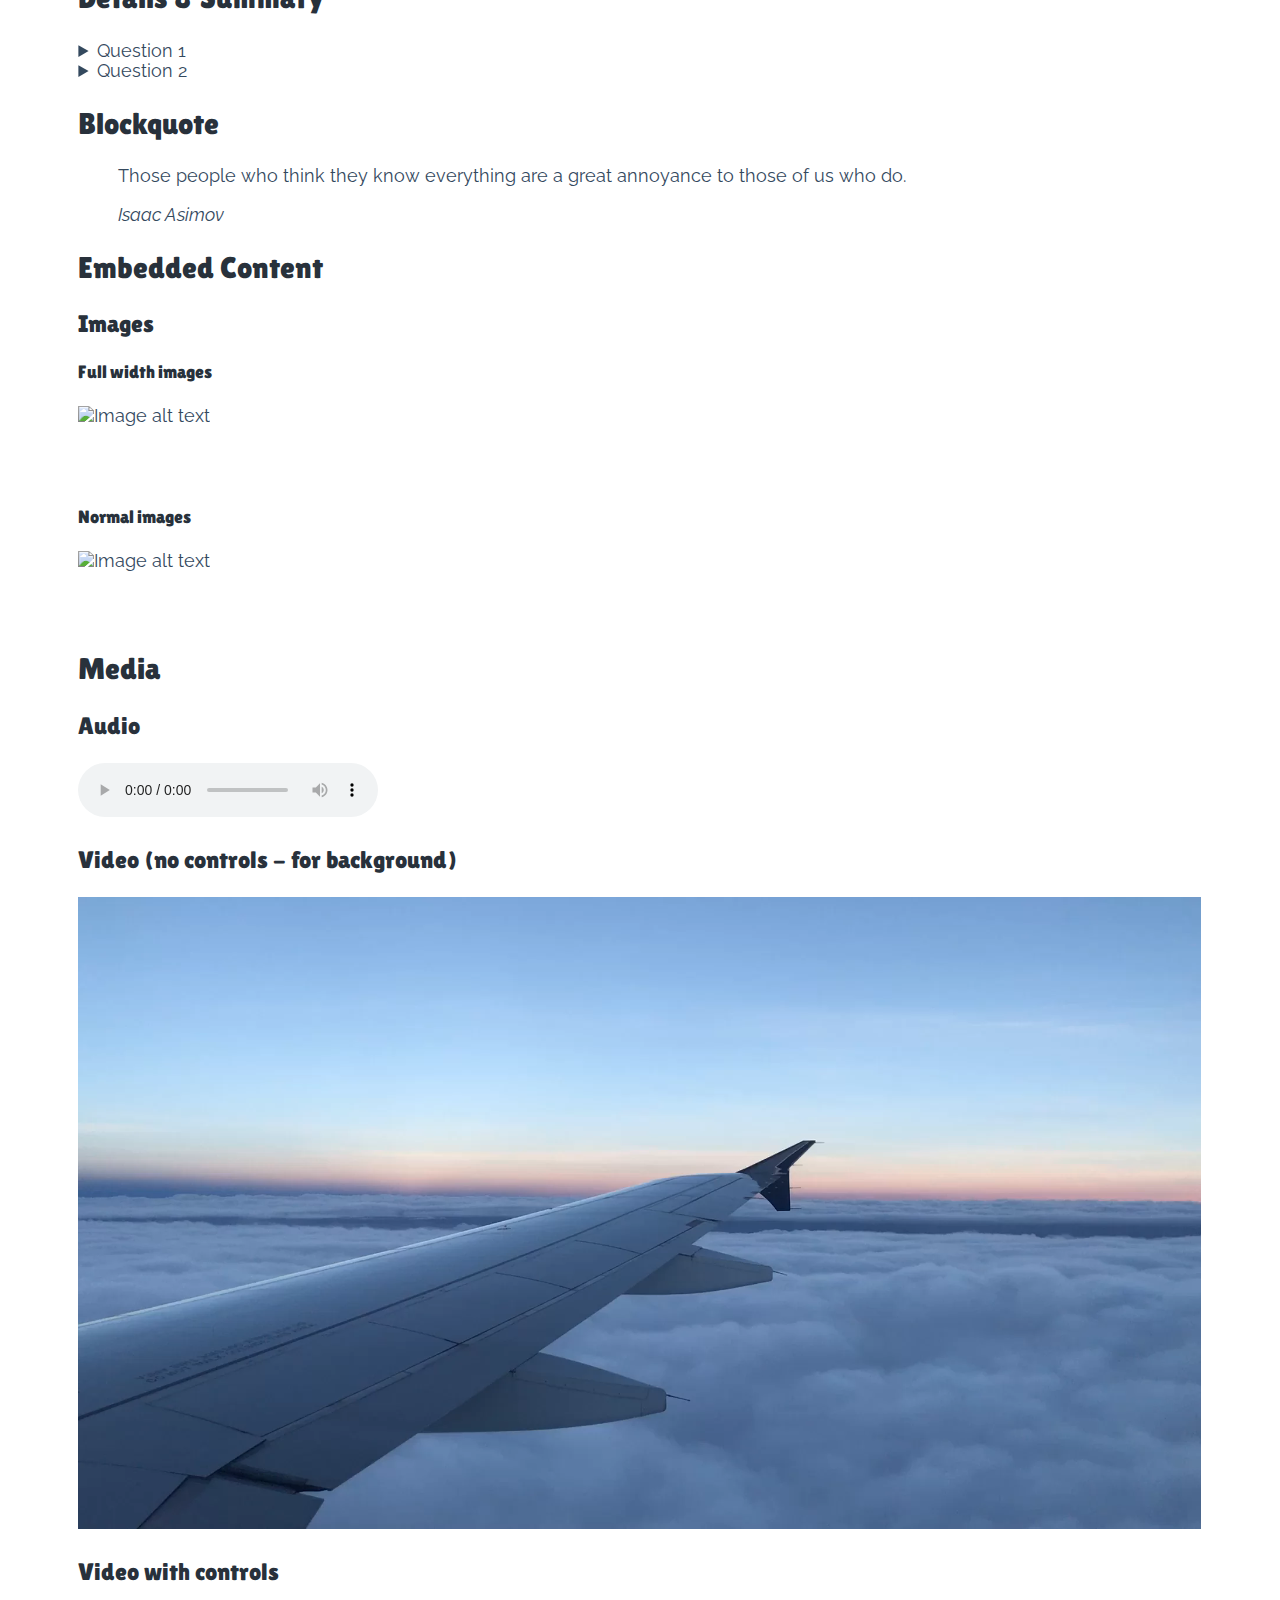
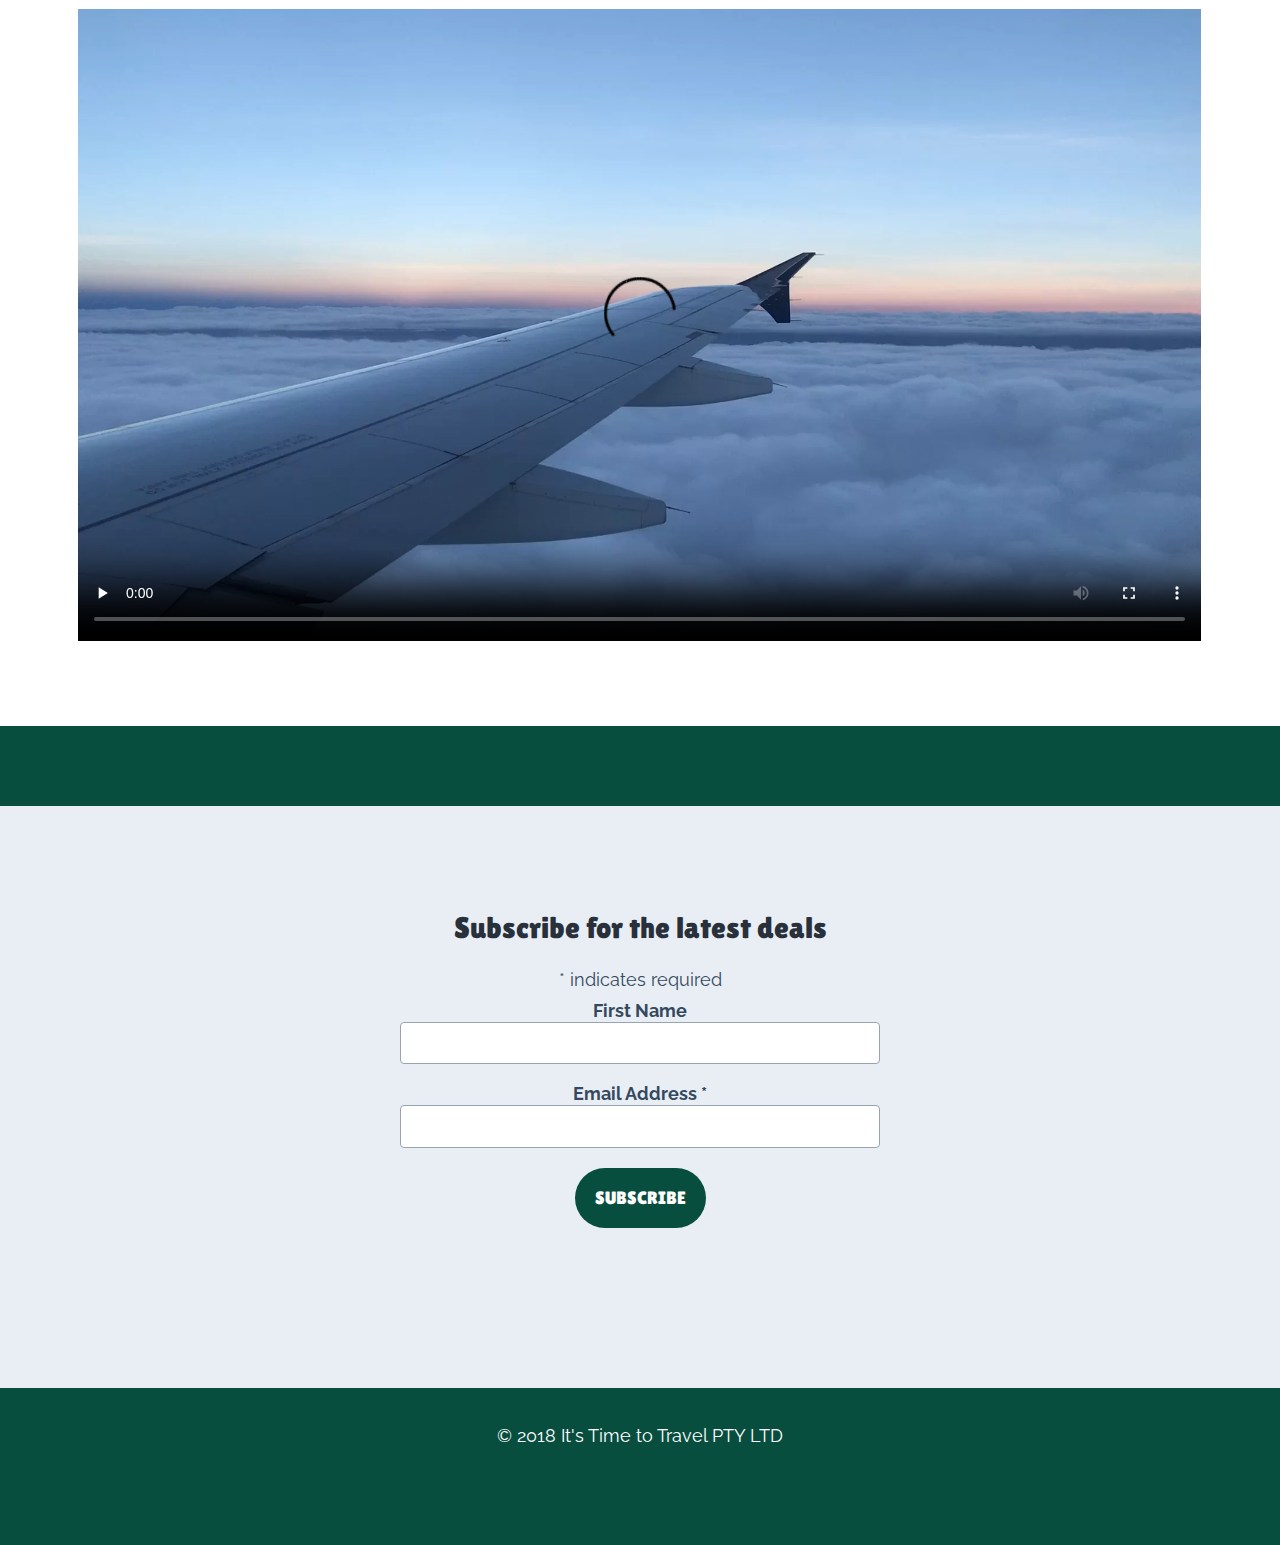
==== commit eb2f0a61: "Navigation" ====
--- a/index.html
+++ b/index.html
@@ -28,7 +28,7 @@
     </header>
 
     <div class="navigation">
-        <button class="nav prompt">Open Navigation</button>
+        <button class="nav-prompt">Open Navigation</button>
         <nav class="layout-wide nav-inner" aria-expanded="false">
 
             <ul>
@@ -36,16 +36,16 @@
                     <a href="index.html">Home</a>
                 </li>
                 <li>
-                    <a href="index.html">About Us</a>
-                </li>
-                <li>
-                    <a href="index.html">Media</a>
-                </li>
-                <li>
-                    <a href="index.html">Contact Us</a>
-                </li>
-                <li>
-                    <a href="index.html">Elements</a>
+                    <a href="about.html">About Us</a>
+                </li>
+                <li>
+                    <a href="media.html">Media</a>
+                </li>
+                <li>
+                    <a href="contact.html">Contact Us</a>
+                </li>
+                <li>
+                    <a href="elements.html">Elements</a>
                 </li>
 
             </ul>
--- a/resources/css/main.css
+++ b/resources/css/main.css
@@ -1,208 +1,270 @@
-
-@import url('https://fonts.googleapis.com/css?family=Lilita+One|Raleway');
-
+@import url("https://fonts.googleapis.com/css?family=Lilita+One|Raleway");
 
 /*--------------------------------VARIABLES */
 
 :root {
- 
---font-default: 'Raleway', sans-serif;
-
---font-heading: 'Lilita One', cursive;
-
-
-    /* Colors */
-    --color-green: #084e3f;
-    --color-red: #ff5b5e;
-    --color-deep-blue: #28313b;
-    --color-light-grey: #97a4b1;
-    --color-mid-blue: #34495e;
-    --color-almost-white: #e8eef4;
-  
-    /* abstract colors out */
-    --main-text-color: var(--color-mid-blue);
-    --strong-text-color: var(--color-deep-blue);
-    --alternative-text-color: var(--color-almost-white);
-    --error-color: var(--color-red);
-    --border-color: var(--color-light-grey);
-    
-    --secondary-bg-color: var(--color-almost-white);
-    --alternative-bg-color: var(--color-green);
-    
-    /* measurements*/
-    --padder: 3%;
-    --spacer: 20px;
-    --spacer-large: 80px;
-    --transition-time: 0.3s;
-  
-    --area-wide: 1200px;
-  
-    /* font sizes */
-    --font-size-site-title: 32px;
-    --font-size-page-title: 40px;
-    --font-size-section-title: 30px; 
-    --font-size-sub-title: 24px;
-    --font-size-heading-small: 16px;
-  }
-  @mediascreen and (min-width: 800px)
-  {
-      :root{
-          --font-size-site-title: 54px;
-          --font-size-page-title: 80px;
-          --font-size-selection-title: 48px;
-          --padder:2%
-      }
-  }
+  --font-default: "Raleway", sans-serif;
+
+  --font-heading: "Lilita One", cursive;
+
+  /* Colors */
+  --color-green: #084e3f;
+  --color-red: #ff5b5e;
+  --color-deep-blue: #28313b;
+  --color-light-grey: #97a4b1;
+  --color-mid-blue: #34495e;
+  --color-almost-white: #e8eef4;
+
+  /* abstract colors out */
+  --main-text-color: var(--color-mid-blue);
+  --strong-text-color: var(--color-deep-blue);
+  --alternative-text-color: var(--color-almost-white);
+  --error-color: var(--color-red);
+  --border-color: var(--color-light-grey);
+
+  --secondary-bg-color: var(--color-almost-white);
+  --alternative-bg-color: var(--color-green);
+
+  /* measurements*/
+  --padder: 3%;
+  --spacer: 20px;
+  --spacer-large: 80px;
+  --transition-time: 0.3s;
+
+  --area-wide: 1200px;
+
+  /* font sizes */
+  --font-size-site-title: 32px;
+  --font-size-page-title: 40px;
+  --font-size-section-title: 30px;
+  --font-size-sub-title: 24px;
+  --font-size-heading-small: 16px;
+}
+@mediascreen and (min-width: 800px) {
+  :root {
+    --font-size-site-title: 54px;
+    --font-size-page-title: 80px;
+    --font-size-selection-title: 48px;
+    --padder: 2%;
+  }
+}
 
 /*--------------------------------GLOBAL DEFAULTS */
 
 * {
-    box-sizing:border-box;
+  box-sizing: border-box;
 }
 
 body {
-font-family: var(--font-default);
-color: var(--main-text-color);
-font-size: 18px;
+  font-family: var(--font-default);
+  color: var(--main-text-color);
+  font-size: 18px;
 }
 img,
-video {max-width: 100%;
-    height: auto;
-    }
+video {
+  max-width: 100%;
+  height: auto;
+}
 
 /*--------------------------------HEADINGS AND TYPE */
 h1,
 h2,
 h3,
 h4 {
-    font-family: var(--font-heading);
-    font-weight: normal;
-    color: var(--strong-text-color);
-    }
+  font-family: var(--font-heading);
+  font-weight: normal;
+  color: var(--strong-text-color);
+}
 h1 {
-    font-size: var(--font-size-page-title);
+  font-size: var(--font-size-page-title);
 }
 h2 {
-    font-size: var(--font-size-section-title); 
+  font-size: var(--font-size-section-title);
 }
 h3 {
-    font-size: var(--font-size-sub-title)
+  font-size: var(--font-size-sub-title);
 }
 a {
-    color: var(--error-color);
-    transition: var(--transition-time);
+  color: var(--error-color);
+  transition: var(--transition-time);
 }
 a:hover {
-    color: var(--strong-text-color);
-}
-
-
+  color: var(--strong-text-color);
+}
 
 /*--------------------------------LAYOUTS  */
 .layout-wide,
 .layout-full-width {
-    margin-bottom: var(--spacer-large);
-    }
+  margin-bottom: var(--spacer-large);
+}
 .layout-full-width {
-    width: 100%;
+  width: 100%;
 }
 .layout-wide {
-    max-width: var(--area-wide);
-    padding-left: var(--padder);
-    padding-right: var(--padder);
-    margin-left: auto;
-    margin-right: auto;
-
+  max-width: var(--area-wide);
+  padding-left: var(--padder);
+  padding-right: var(--padder);
+  margin-left: auto;
+  margin-right: auto;
 }
 
 /*--------------------------------HEADER */
 header {
-    background-color: var(--alternative-bg-color);
-    padding-top: var(--padder);
-
+  background-color: var(--alternative-bg-color);
+  padding-top: var(--padder);
 }
 header .layout-wide {
+  overflow: hidden;
+  margin-bottom: 0;
+}
+
+.logo-wrapper {
+  width: 20%;
+  float: left;
+}
+.site-title {
+  font-family: var(--font-heading);
+  font-size: var(--font-size-site-title);
+  color: var(--alternative-text-color);
+
+  float: right;
+  width: 80%;
+  text-align: right;
+}
+
+/*--------------------------------NAVIGATION */
+
+.navigation {
+  background-color: var(--alternative-bg-color);
+  position: sticky;
+  top: 0%;
+}
+
+.nav-prompt {
+  width: 100%;
+  background-color: var(--alternative-bg-color);
+  padding-top: var(--padder);
+  padding-bottom: var(--padder);
+  color: var(--alternative-text-color);
+  border: none;
+  border-top: 1px solid black;
+}
+.nav-inner {
+  margin-bottom: 0;
+}
+.nav-inner ul {
+  padding: 0;
+  margin: 0;
+  list-style: none;
+}
+.nav-inner li {
+  text-align: center;
+}
+
+.nav-inner a {
+  color: var(--alternative-text-color);
+  text-decoration: none;
+  text-transform: uppercase;
+  padding: var(--spacer) 5px;
+  border-bottom: 1px solid var(--alternative-text-color);
+  display: block;
+}
+
+.nav-inner a:hover {
+  color: var(--error-color);
+  border-bottom-color: currentColor;
+}
+
+@media screen and (min-width: 800px) {
+  .nav-prompt {
+    display: none;
+  }
+  .navigation {
+    padding: var(--padder) 0;
+  }
+  .nav-inner ul {
+    display: flex;
+    justify-content: space-between;
+  }
+  .nav-inner a {
+    border-bottom: 2px solid transparent;
+  }
+}
+
+@media screen and (max-width: 800px) {
+  .nav-inner {
     overflow: hidden;
-    margin-bottom: 0;
-}
-
-.logo-wrapper {
-    width: 20%;
-    float: left;
-}
-    .site-title {
-        font-family: var(--font-heading);
-        font-size: var(--font-size-site-title);
-        color: var(--alternative-text-color);
-
-        float: right;
-        width: 80%;
-        text-align: right;
-    }
-
-/*--------------------------------NAVIGATION */
+    transition: var(--transition-time);
+  }
+
+  .nav-inner[aria-expanded="false"] {
+    max-height: 0;
+  }
+  .nav-inner[aria-expanded="true"] {
+    max-height: 100vh;
+  }
+}
+
 /*--------------------------------FOOTER */
 footer {
-    background-color: var(--alternative-bg-color);
-    padding-top: var(--spacer-large);
-    padding-bottom: var(--spacer-large);
-    text-align: center;
+  background-color: var(--alternative-bg-color);
+  padding-top: var(--spacer-large);
+  padding-bottom: var(--spacer-large);
+  text-align: center;
 }
 
 .footer-subscribe {
-    background-color: var(--secondary-bg-color);
-    padding-top: var(--spacer-large);
-    padding-bottom: var(--spacer-large);
-    text-align: center;
+  background-color: var(--secondary-bg-color);
+  padding-top: var(--spacer-large);
+  padding-bottom: var(--spacer-large);
+  text-align: center;
 }
 .footer-notices {
-padding-top: var(--spacer);
-padding-bottom: var(spacer);
+  padding-top: var(--spacer);
+  padding-bottom: var(spacer);
 }
 .footer-notices .layout-wide {
-margin-bottom: 0%;
-text-align: center;
+  margin-bottom: 0%;
+  text-align: center;
 }
 .copyright {
-    color: white;
+  color: white;
 }
 /*--------------------------------FORMS */
 
 label {
-    display: block;
-    font-weight: bold;  
+  display: block;
+  font-weight: bold;
 }
 
 input[type="text"],
 input[type="email"] {
-    margin-bottom: var(--spacer);
-    border: 1px solid var(--border-color);
-    padding: 10px;
-
-    width: 480px;
-    max-width: 100%;
-    border-radius: 4px;
-
-}
-input[type="submit"]{
-    font-family: var(--font-heading);
-    text-transform: uppercase;
-
-    background-color: var(--alternative-bg-color);
-    color: white;
-    padding: var(--spacer);
-    border: none;
-    border-radius: 30px;
-    
-    transition: var(--transition-time);
+  margin-bottom: var(--spacer);
+  border: 1px solid var(--border-color);
+  padding: 10px;
+
+  width: 480px;
+  max-width: 100%;
+  border-radius: 4px;
+}
+input[type="submit"] {
+  font-family: var(--font-heading);
+  text-transform: uppercase;
+
+  background-color: var(--alternative-bg-color);
+  color: white;
+  padding: var(--spacer);
+  border: none;
+  border-radius: 30px;
+
+  transition: var(--transition-time);
 }
 
 input[type="submit"]:hover {
-background-color: var(--strong-text-color);
-
+  background-color: var(--strong-text-color);
 }
 
 .indicates-required {
-    margin-bottom: 10px;
-}
-    /*--------------------------------MODULES */
+  margin-bottom: 10px;
+}
+/*--------------------------------MODULES */
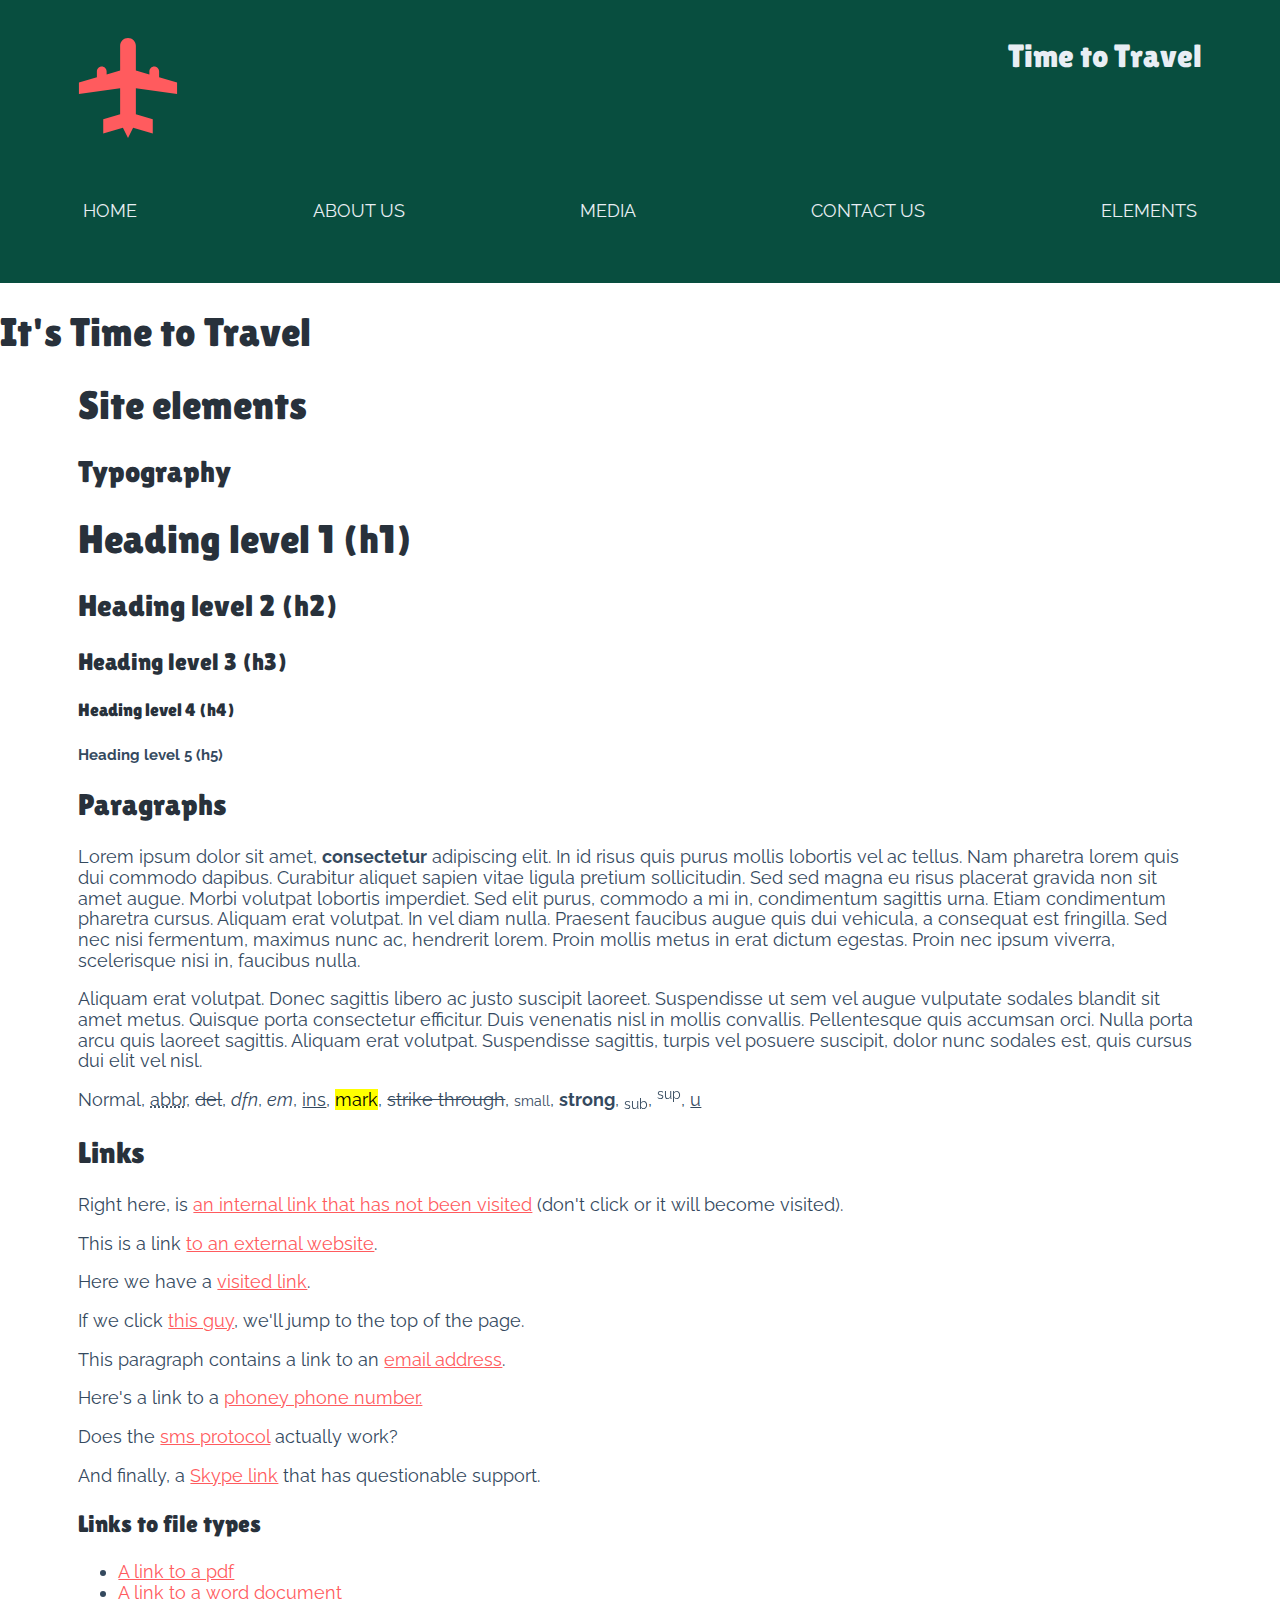
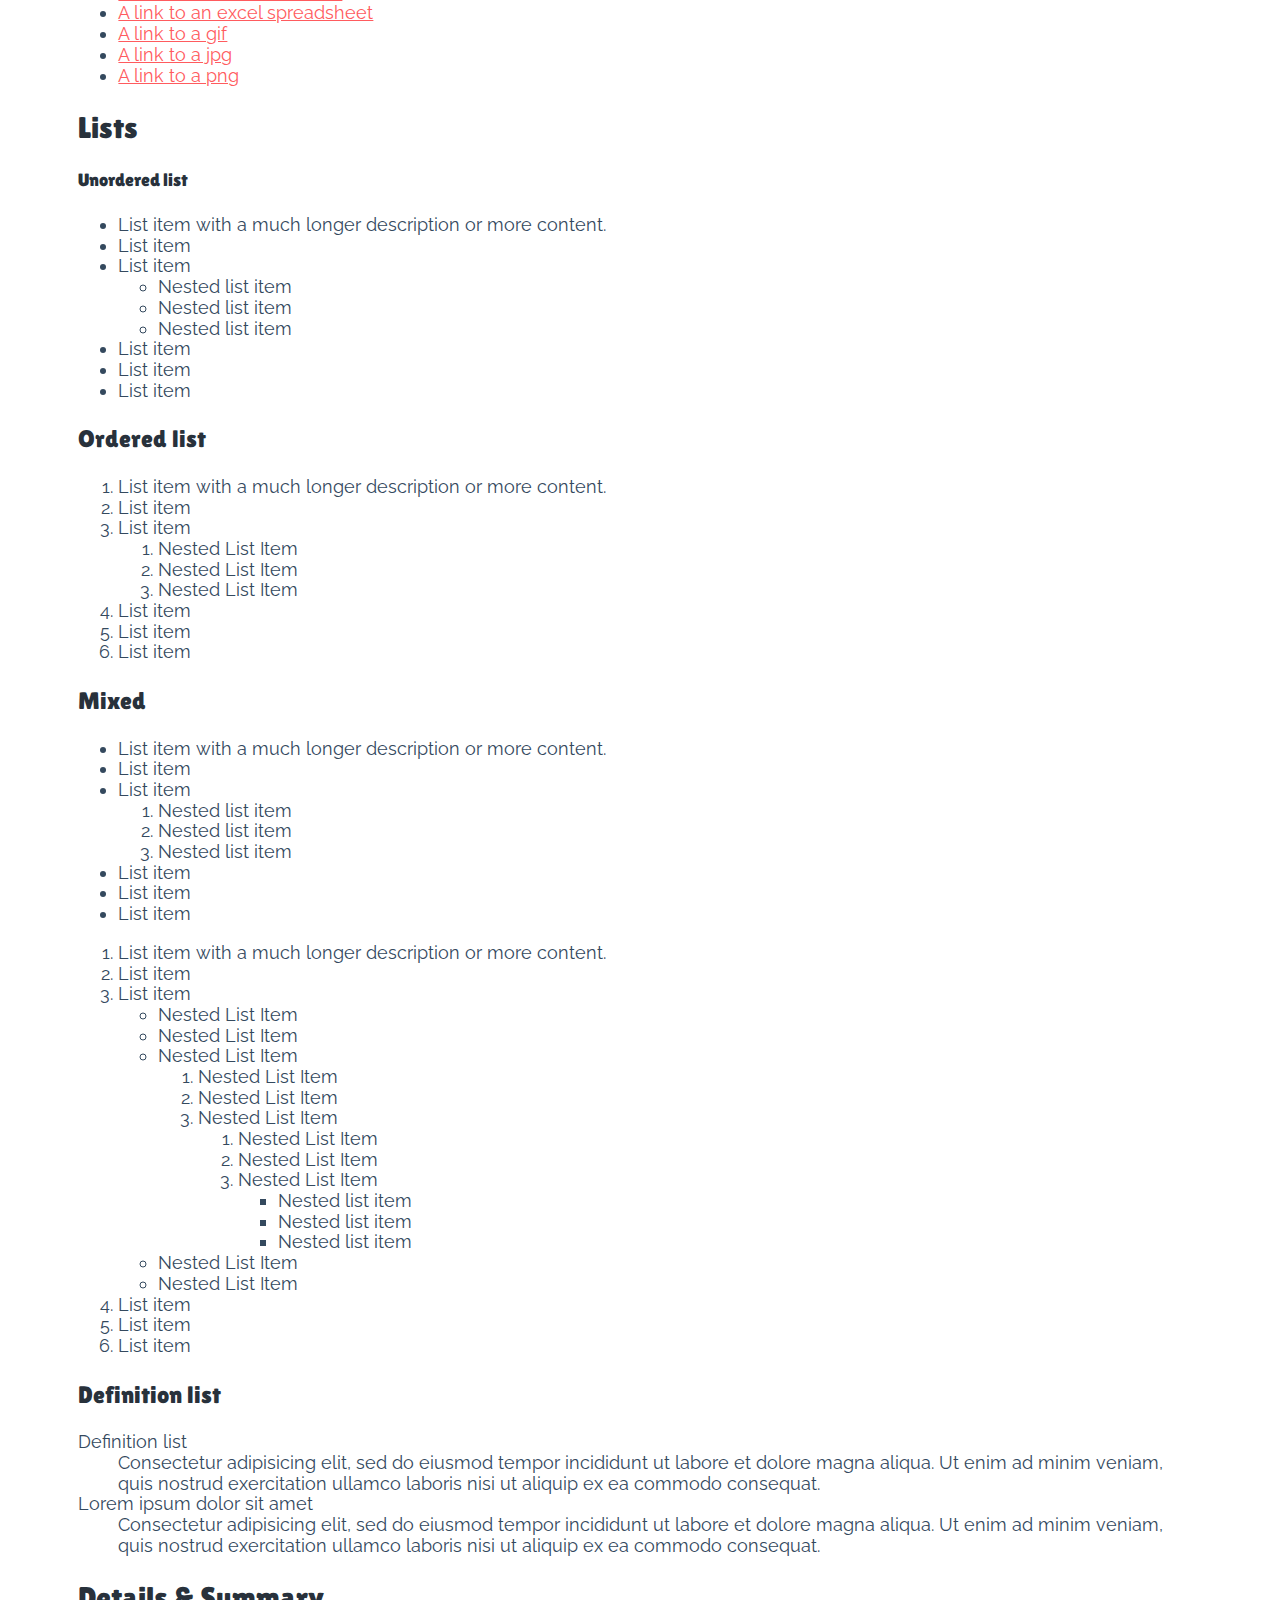
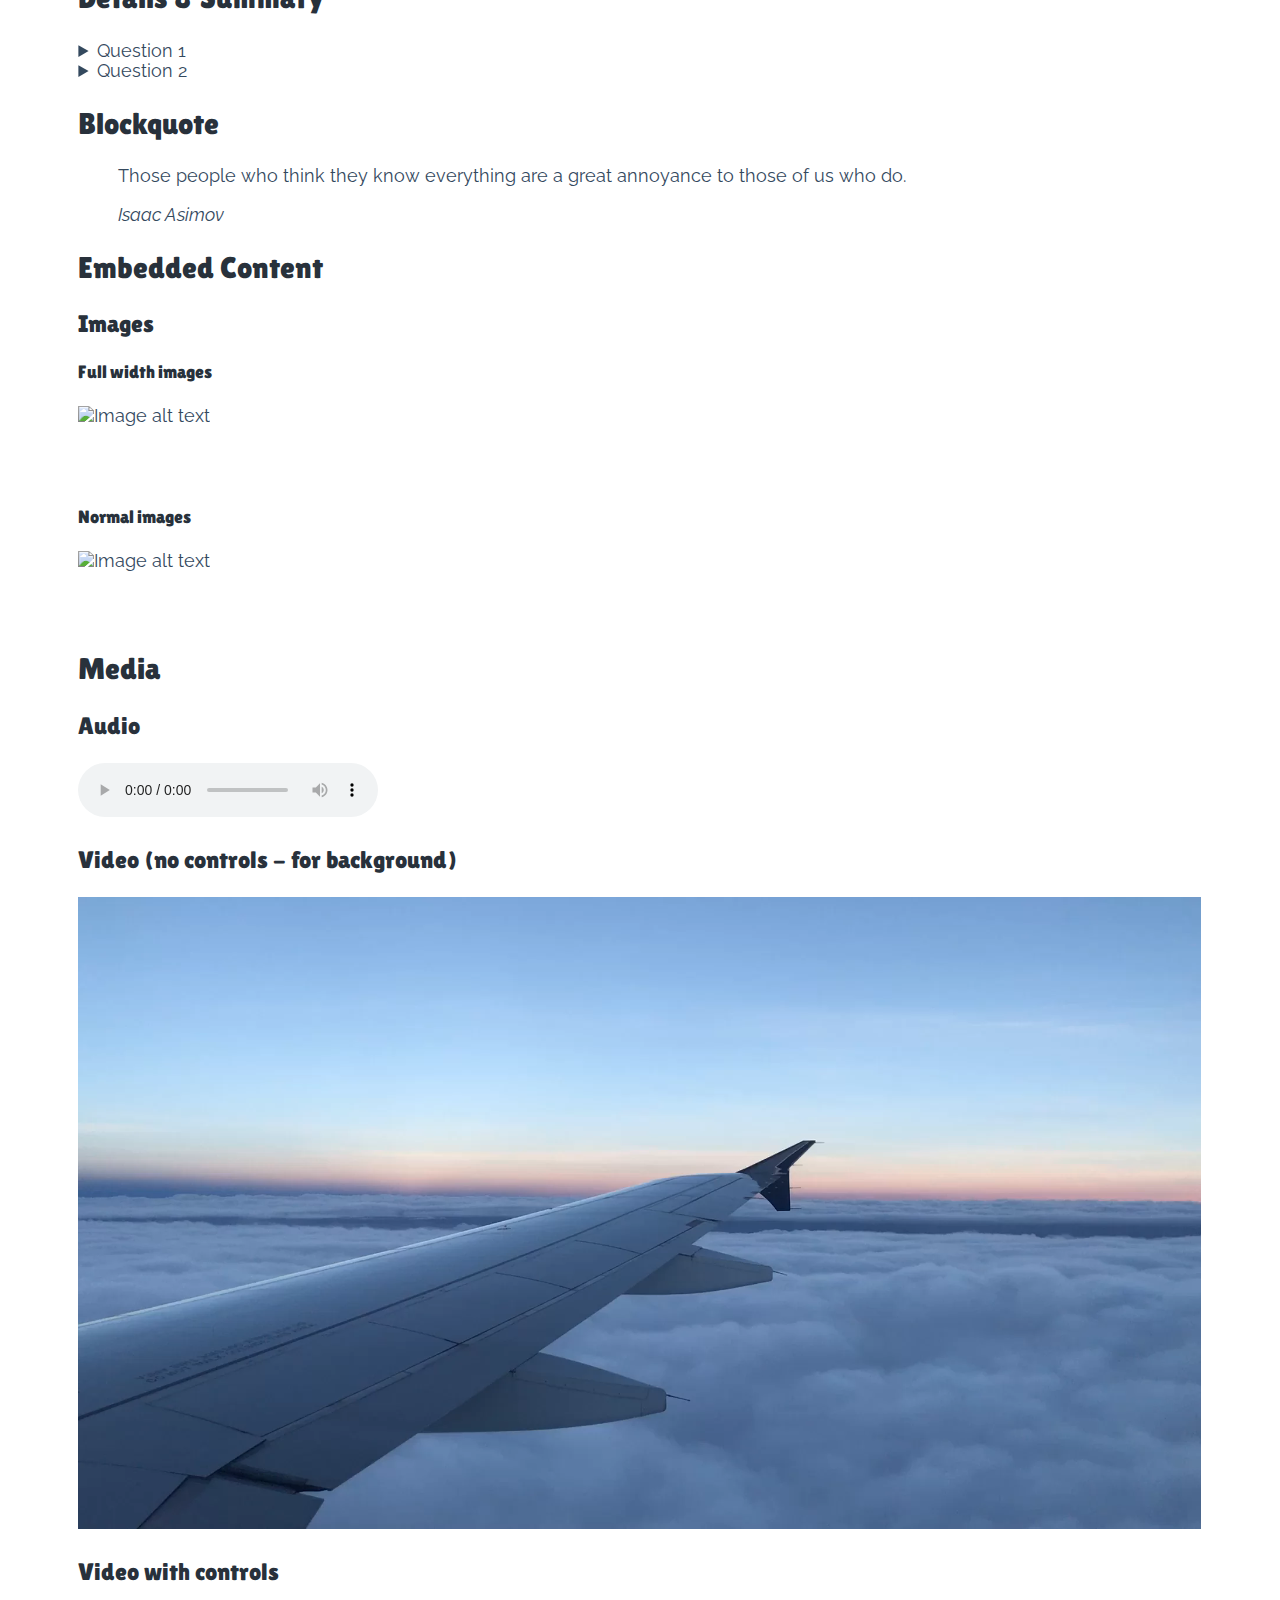
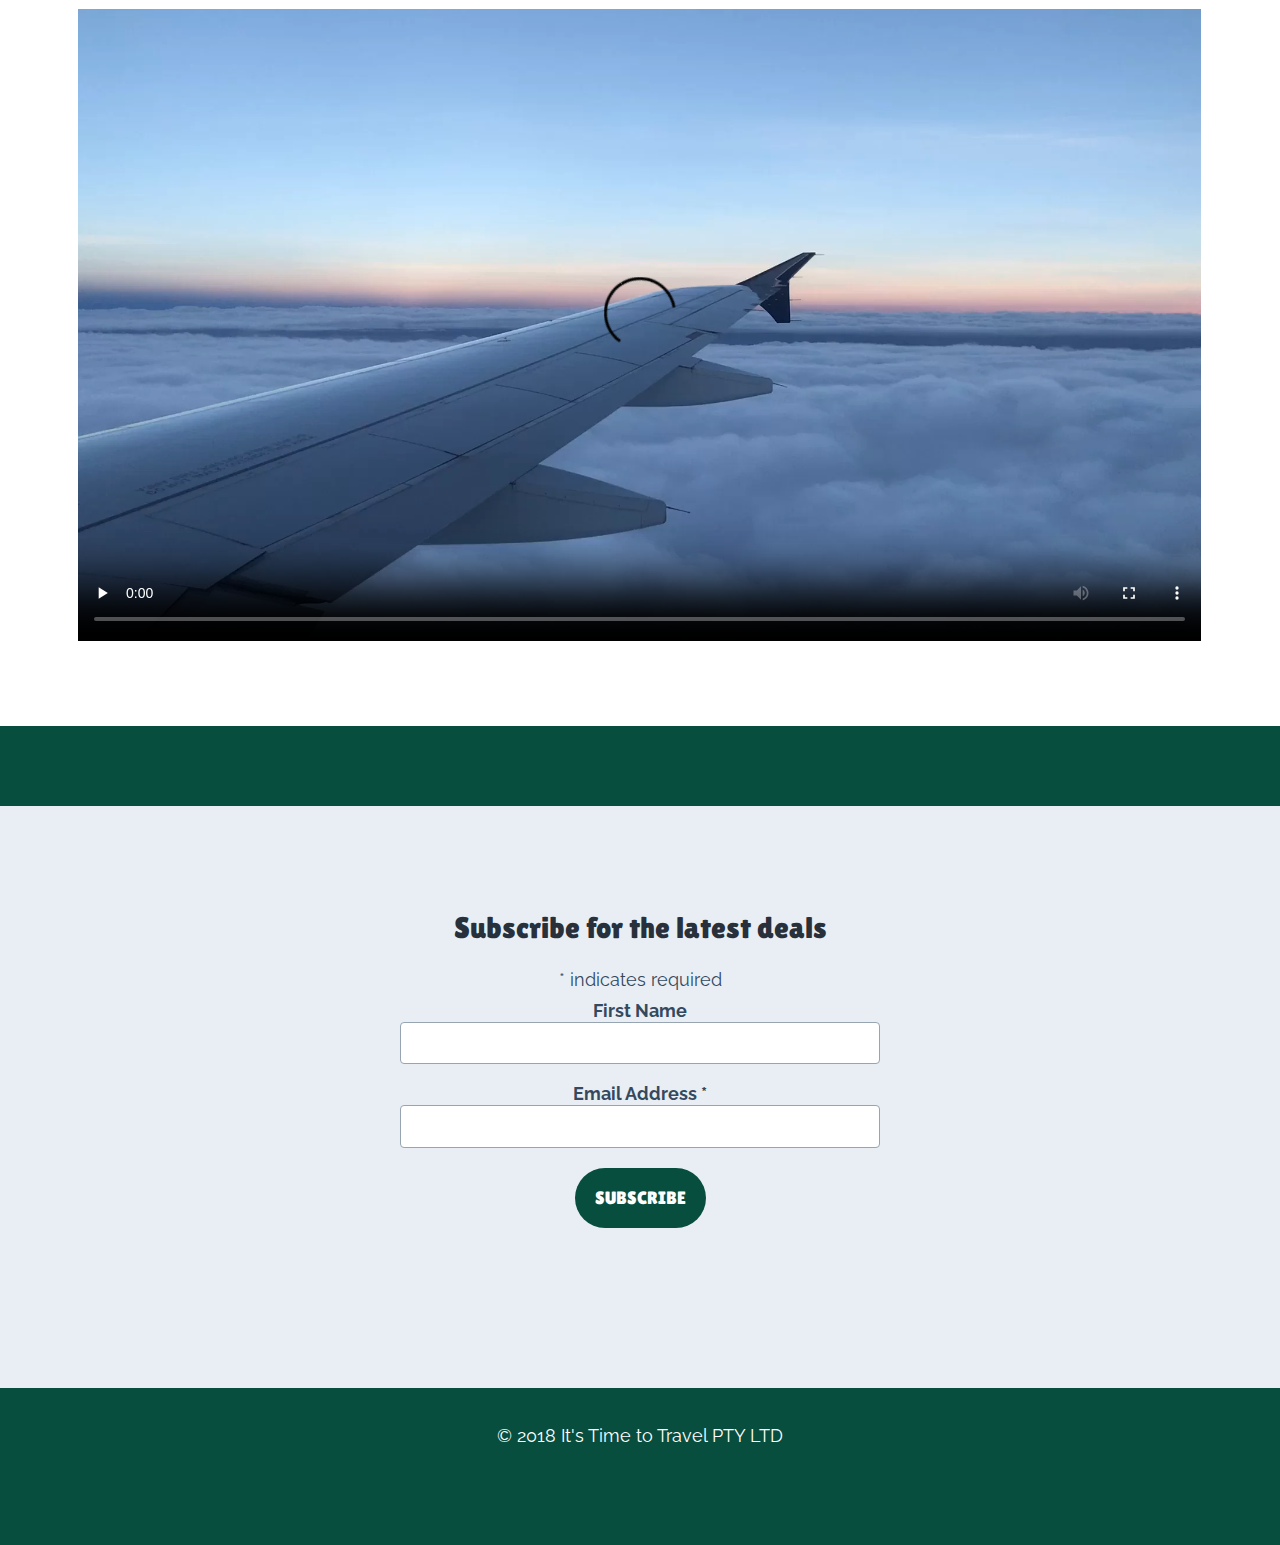
==== commit c92db6d0: "Favicons and nav js" ====
--- a/index.html
+++ b/index.html
@@ -9,6 +9,17 @@
     <meta name="viewport" content="width=device-width">
     <link href="resources/css/normalize.css" rel="stylesheet">
     <link href="resources/css/main.css" rel="stylesheet">
+
+    <link rel="apple-touch-icon" sizes="180x180" href="resources/icons/apple-touch-icon.png">
+    <link rel="icon" type="image/png" sizes="32x32" href="resources/icons/favicon-32x32.png">
+    <link rel="icon" type="image/png" sizes="16x16" href="resources/icons/favicon-16x16.png">
+    <link rel="manifest" href="resources/icons/site.webmanifest">
+    <link rel="mask-icon" href="resources/icons/safari-pinned-tab.svg" color="#5bbad5">
+    <link rel="shortcut icon" href="resources/icons/favicon.ico">
+    <meta name="msapplication-TileColor" content="#2b5797">
+    <meta name="msapplication-config" content="resources/icons/browserconfig.xml">
+    <meta name="theme-color" content="#ffffff">
+
 </head>
 
 <body>
@@ -418,6 +429,8 @@
 
     <script src="resources/js/css-var-polyfill.js"></script>
 
+    <script src="resources/js/jquery.js"></script>
+
     <script src="resources/js/scripts.js"></script>
 
 
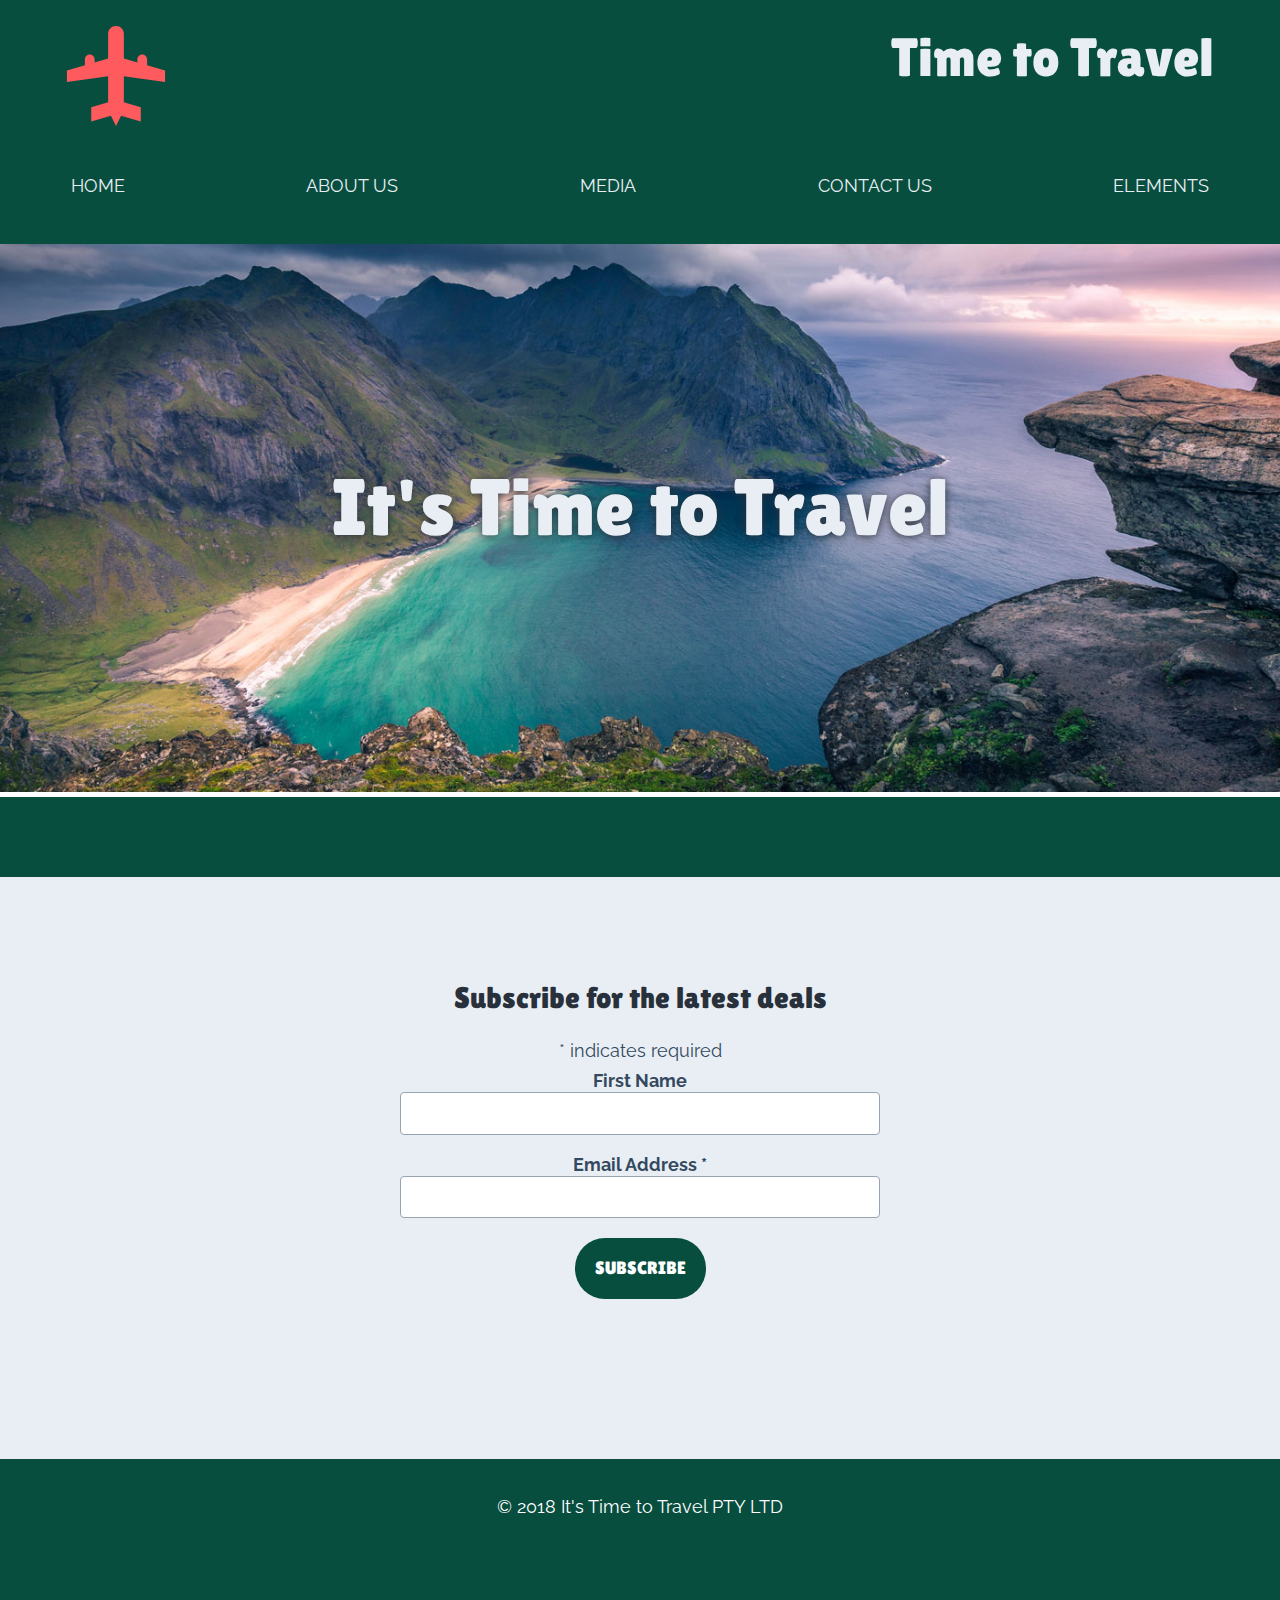
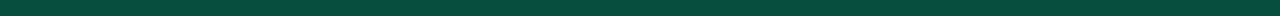
==== commit 0e221c14: "Hero image on homepage" ====
--- a/index.html
+++ b/index.html
@@ -65,317 +65,17 @@
 
 
     <main>
-        <h1>It's Time to Travel</h1>
-        <section class="layout-wide">
-            <h1>Site elements</h1>
 
-            <h2>Typography</h2>
+        <section class="hero-module">
+<img src="resources/images/norway-1400.jpg" alt="Overhead view of beach in Norway.">
+<div class="hero-content">
+        <h1 class="heading-main layout-wide">It's Time to Travel</h1>
 
-            <h1>Heading level 1 (h1)</h1>
-            <h2 class="section-title">Heading level 2 (h2)</h2>
-            <h3 class="subtitle">Heading level 3 (h3)</h3>
-            <h4 class="">Heading level 4 (h4)</h4>
-            <h5>Heading level 5 (h5)</h5>
-
-
-            <h2>Paragraphs</h2>
-            <p>Lorem ipsum dolor sit amet,
-                <strong>consectetur</strong> adipiscing elit. In id risus quis purus mollis lobortis vel ac tellus. Nam
-                pharetra lorem quis
-                dui commodo dapibus. Curabitur aliquet sapien vitae ligula pretium sollicitudin. Sed sed magna eu risus
-                placerat
-                gravida non sit amet augue. Morbi volutpat lobortis imperdiet. Sed elit purus, commodo a mi in,
-                condimentum sagittis
-                urna. Etiam condimentum pharetra cursus. Aliquam erat volutpat. In vel diam nulla. Praesent faucibus
-                augue quis dui
-                vehicula, a consequat est fringilla. Sed nec nisi fermentum, maximus nunc ac, hendrerit lorem. Proin
-                mollis metus
-                in erat dictum egestas. Proin nec ipsum viverra, scelerisque nisi in, faucibus nulla.</p>
-            <p>Aliquam erat volutpat. Donec sagittis libero ac justo suscipit laoreet. Suspendisse ut sem vel augue
-                vulputate sodales
-                blandit sit amet metus. Quisque porta consectetur efficitur. Duis venenatis nisl in mollis convallis.
-                Pellentesque
-                quis accumsan orci. Nulla porta arcu quis laoreet sagittis. Aliquam erat volutpat. Suspendisse
-                sagittis, turpis vel
-                posuere suscipit, dolor nunc sodales est, quis cursus dui elit vel nisl.</p>
-
-            <p>Normal,
-                <abbr title="Abbreviations">abbr</abbr>,
-                <del>del</del>,
-                <dfn>dfn</dfn>,
-                <em>em</em>,
-                <ins>ins</ins>,
-                <mark>mark</mark>,
-                <s>strike through</s>,
-                <small>small</small>,
-                <strong>strong</strong>,
-                <sub>sub</sub>,
-                <sup>sup</sup>,
-                <u>u</u>
-            </p>
-
-
-            <h2>Links</h2>
-            <p>Right here, is
-                <a href="?2017-06-2703%3A30%3A17">an internal link that has not been visited</a> (don't click or it
-                will become visited).
-            </p>
-            <p>This is a link
-                <a href="http://google.com">to an external website</a>.</p>
-            <p>Here we have a
-                <a href=".">visited link</a>.</p>
-            <p>If we click
-                <a href="#">this guy</a>, we'll jump to the top of the page.</p>
-
-            <p>This paragraph contains a link to an
-                <a href="mailto:sam@meeum.com">email address</a>.</p>
-            <p>Here's a link to a
-                <a href="tel:12345678">phoney phone number.</a>
-            </p>
-            <p>Does the
-                <a href="sms:0413889846">sms protocol</a> actually work?</p>
-            <p>And finally, a
-                <a href="callto:sam_hemphill">Skype link</a> that has questionable support.</p>
-            <h3>Links to file types</h3>
-            <ul class="file-list">
-                <li>
-                    <a href="test.pdf">A link to a pdf</a>
-                </li>
-                <li>
-                    <a href="test.doc">A link to a word document</a>
-                </li>
-                <li>
-                    <a href="test.xlsx">A link to an excel spreadsheet</a>
-                </li>
-                <li>
-                    <a href="test.gif">A link to a gif</a>
-                </li>
-                <li>
-                    <a href="test.jpg">A link to a jpg</a>
-                </li>
-                <li>
-                    <a href="test.png">A link to a png</a>
-                </li>
-            </ul>
-
-            <h2>Lists</h2>
-            <h4>Unordered list</h4>
-            <ul>
-                <li>List item with a much longer description or more content.</li>
-                <li>List item</li>
-                <li>List item
-                    <ul>
-                        <li>Nested list item</li>
-                        <li>Nested list item</li>
-                        <li>Nested list item</li>
-                    </ul>
-                </li>
-                <li>List item</li>
-                <li>List item</li>
-                <li>List item</li>
-            </ul>
-            <h3>Ordered list</h3>
-            <ol>
-                <li>List item with a much longer description or more content.</li>
-                <li>List item</li>
-                <li>List item
-                    <ol>
-                        <li>Nested List Item</li>
-                        <li>Nested List Item</li>
-                        <li>Nested List Item</li>
-                    </ol>
-                </li>
-                <li>List item</li>
-                <li>List item</li>
-                <li>List item</li>
-            </ol>
-            <h3>Mixed</h3>
-            <ul>
-                <li>List item with a much longer description or more content.</li>
-                <li>List item</li>
-                <li>List item
-                    <ol>
-                        <li>Nested list item</li>
-                        <li>Nested list item</li>
-                        <li>Nested list item</li>
-                    </ol>
-                </li>
-                <li>List item</li>
-                <li>List item</li>
-                <li>List item</li>
-            </ul>
-            <ol>
-                <li>List item with a much longer description or more content.</li>
-                <li>List item</li>
-                <li>List item
-                    <ul>
-                        <li>Nested List Item</li>
-                        <li>Nested List Item</li>
-                        <li>Nested List Item
-                            <ol>
-                                <li>Nested List Item</li>
-                                <li>Nested List Item</li>
-                                <li>Nested List Item
-                                    <ol>
-                                        <li>Nested List Item</li>
-                                        <li>Nested List Item</li>
-                                        <li>Nested List Item
-                                            <ul>
-                                                <li>Nested list item</li>
-                                                <li>Nested list item</li>
-                                                <li>Nested list item</li>
-                                            </ul>
-                                        </li>
-                                    </ol>
-                                </li>
-                            </ol>
-                        </li>
-                        <li>Nested List Item</li>
-                        <li>Nested List Item</li>
-                    </ul>
-                </li>
-                <li>List item</li>
-                <li>List item</li>
-                <li>List item</li>
-            </ol>
-            <h3>Definition list</h3>
-            <dl>
-                <dt>Definition list</dt>
-                <dd>Consectetur adipisicing elit, sed do eiusmod tempor incididunt ut labore et dolore magna aliqua. Ut
-                    enim ad minim
-                    veniam, quis nostrud exercitation ullamco laboris nisi ut aliquip ex ea commodo consequat.</dd>
-                <dt>Lorem ipsum dolor sit amet</dt>
-                <dd>Consectetur adipisicing elit, sed do eiusmod tempor incididunt ut labore et dolore magna aliqua. Ut
-                    enim ad minim
-                    veniam, quis nostrud exercitation ullamco laboris nisi ut aliquip ex ea commodo consequat.</dd>
-            </dl>
-            <h2>Details &amp; Summary</h2>
-            <details>
-                <summary>Question 1</summary>
-                <p>
-                    <strong>Pellentesque habitant morbi tristique</strong> senectus et netus et malesuada fames ac
-                    turpis egestas. Vestibulum
-                    tortor quam, feugiat vitae, ultricies eget, tempor sit amet, ante. Donec eu libero sit amet quam
-                    egestas semper.
-                    <em>Aenean ultricies mi vitae est.</em> Mauris placerat eleifend leo. Quisque sit amet est et
-                    sapien ullamcorper
-                    pharetra. Vestibulum erat wisi, condimentum sed,
-                    <code>commodo vitae</code>, ornare sit amet, wisi. Aenean fermentum, elit eget tincidunt
-                    condimentum, eros ipsum rutrum orci, sagittis
-                    tempus lacus enim ac dui.
-                    <a href="#" onclick="return false;">Donec non enim</a> in turpis pulvinar facilisis. Ut felis.</p>
-                <details>
-                    <summary>Related documents</summary>
-                    <ul>
-                        <li>
-                            <a href="#" onclick="return false;">Lorem ipsum dolor sit amet, consectetuer adipiscing
-                                elit.</a>
-                        </li>
-                        <li>
-                            <a href="#" onclick="return false;">Aliquam tincidunt mauris eu risus.</a>
-                        </li>
-                        <li>
-                            <a href="#" onclick="return false;">Lorem ipsum dolor sit amet, consectetuer adipiscing
-                                elit.</a>
-                        </li>
-                        <li>
-                            <a href="#" onclick="return false;">Aliquam tincidunt mauris eu risus.</a>
-                        </li>
-                    </ul>
-                </details>
-            </details>
-            <details>
-                <summary>Question 2</summary>
-                <p>Duis consequat metus et eros rutrum, interdum facilisis urna interdum. Etiam facilisis diam in
-                    libero varius ultricies
-                    id id est. Sed lacinia pellentesque sem vel sagittis.</p>
-            </details>
-
-            <h2>Blockquote</h2>
-            <blockquote>
-                <p>Those people who think they know everything are a great annoyance to those of us who do.</p>
-                <cite>Isaac Asimov</cite>
-            </blockquote>
-
-            <h2>Embedded Content</h2>
-
-            <h3>Images</h3>
-
-            <h4>Full width images</h4>
-            <div class="layout-full-width">
-
-
-                <img src="/resources/" alt="Image alt text">
-
-            </div>
-            <h4>Normal images</h4>
-            <div class="layout-full-width">
-
-                <img src="//placekitten.com/480/480" alt="Image alt text">
-
-            </div>
-
-            <!--
-            <h2 class="">Embedded iFrames</h2>
-        
-            <h3>Google map iframe</h3>
-        
-        
-        
-            <iframe src="//www.google.com/maps/embed?pb=!1m18!1m12!1m3!1d3023.0178591622634!2d-73.99626068437783!3d40.739632543860985!2m3!1f0!2f0!3f0!3m2!1i1024!2i768!4f13.1!3m3!1m2!1s0x89c259a328bb5c7f%3A0xf14187fc45e4df26!2sSpotify!5e0!3m2!1sen!2sau!4v1525579267928"
-                width="600" height="450" frameborder="0" style="border:0" allowfullscreen></iframe>
-        
-        
-        
-            <h3>YouTube iframe</h3>
-            <iframe width="560" height="315" src="https://www.youtube.com/embed/jm6GXnV7c6E" frameborder="0" allow="autoplay; encrypted-media" allowfullscreen></iframe>
-        
-            -->
-
-
-
-            <h2>Media</h2>
-
-            <h3>Audio</h3>
-
-
-            <div>
-                <!-- Simple audio playback -->
-                <audio src="resources/audio/Friday-Night-Lights-intro.mp3" controls>
-                    Your browser does not support the
-                    <code>audio</code> element.
-                </audio>
-            </div>
-
-
-
-            <h3>Video (no controls - for background)</h3>
-            <video autoplay loop class="">
-                <source src="resources/video/Cloud_Surf.mp4" type="video/mp4" poster="resources/video/Cloud_Surf.jpg" />Your
-                browser does not support the video tag. I suggest you upgrade your browser.
-                <source src="resources/video/Cloud_Surf.webm" type="video/webm" poster="resources/video/Cloud_Surf.jpg" />Your
-                browser does not support the video tag. I suggest you upgrade your browser.
-            </video>
-
-
-
-            <h3>Video with controls</h3>
-
-
-
-            <video controls class="">
-                <source src="resources/video/Cloud_Surf.mp4" type="video/mp4" poster="resources/video/Cloud_Surf.jpg" />Your
-                browser does not support the video tag. I suggest you upgrade your browser.
-                <source src="resources/video/Cloud_Surf.webm" type="video/webm" poster="resources/video/Cloud_Surf.jpg" />Your
-                browser does not support the video tag. I suggest you upgrade your browser.
-            </video>
-
-
-
-
+</div>
 
 
         </section>
+        
 
     </main>
 
--- a/resources/css/main.css
+++ b/resources/css/main.css
@@ -40,7 +40,7 @@
   --font-size-sub-title: 24px;
   --font-size-heading-small: 16px;
 }
-@mediascreen and (min-width: 800px) {
+@media screen and (min-width: 800px) {
   :root {
     --font-size-site-title: 54px;
     --font-size-page-title: 80px;
@@ -138,6 +138,7 @@
   background-color: var(--alternative-bg-color);
   position: sticky;
   top: 0%;
+  z-index: 10;
 }
 
 .nav-prompt {
@@ -268,3 +269,28 @@
   margin-bottom: 10px;
 }
 /*--------------------------------MODULES */
+
+@media screen and (min-width: 800px) {
+  .hero-module {
+    position: relative;
+  }
+
+  .hero-module img {
+    width: 100%;
+  }
+
+  .hero-content {
+    position: absolute;
+    height: 100%;
+    width: 100%;
+
+    bottom: 0;
+
+    display: flex;
+    align-items: center;
+  }
+  .heading-main {
+      color: var(--alternative-text-color);
+      text-shadow: 0px 1px 10px var(--strong-text-color);
+  }
+}
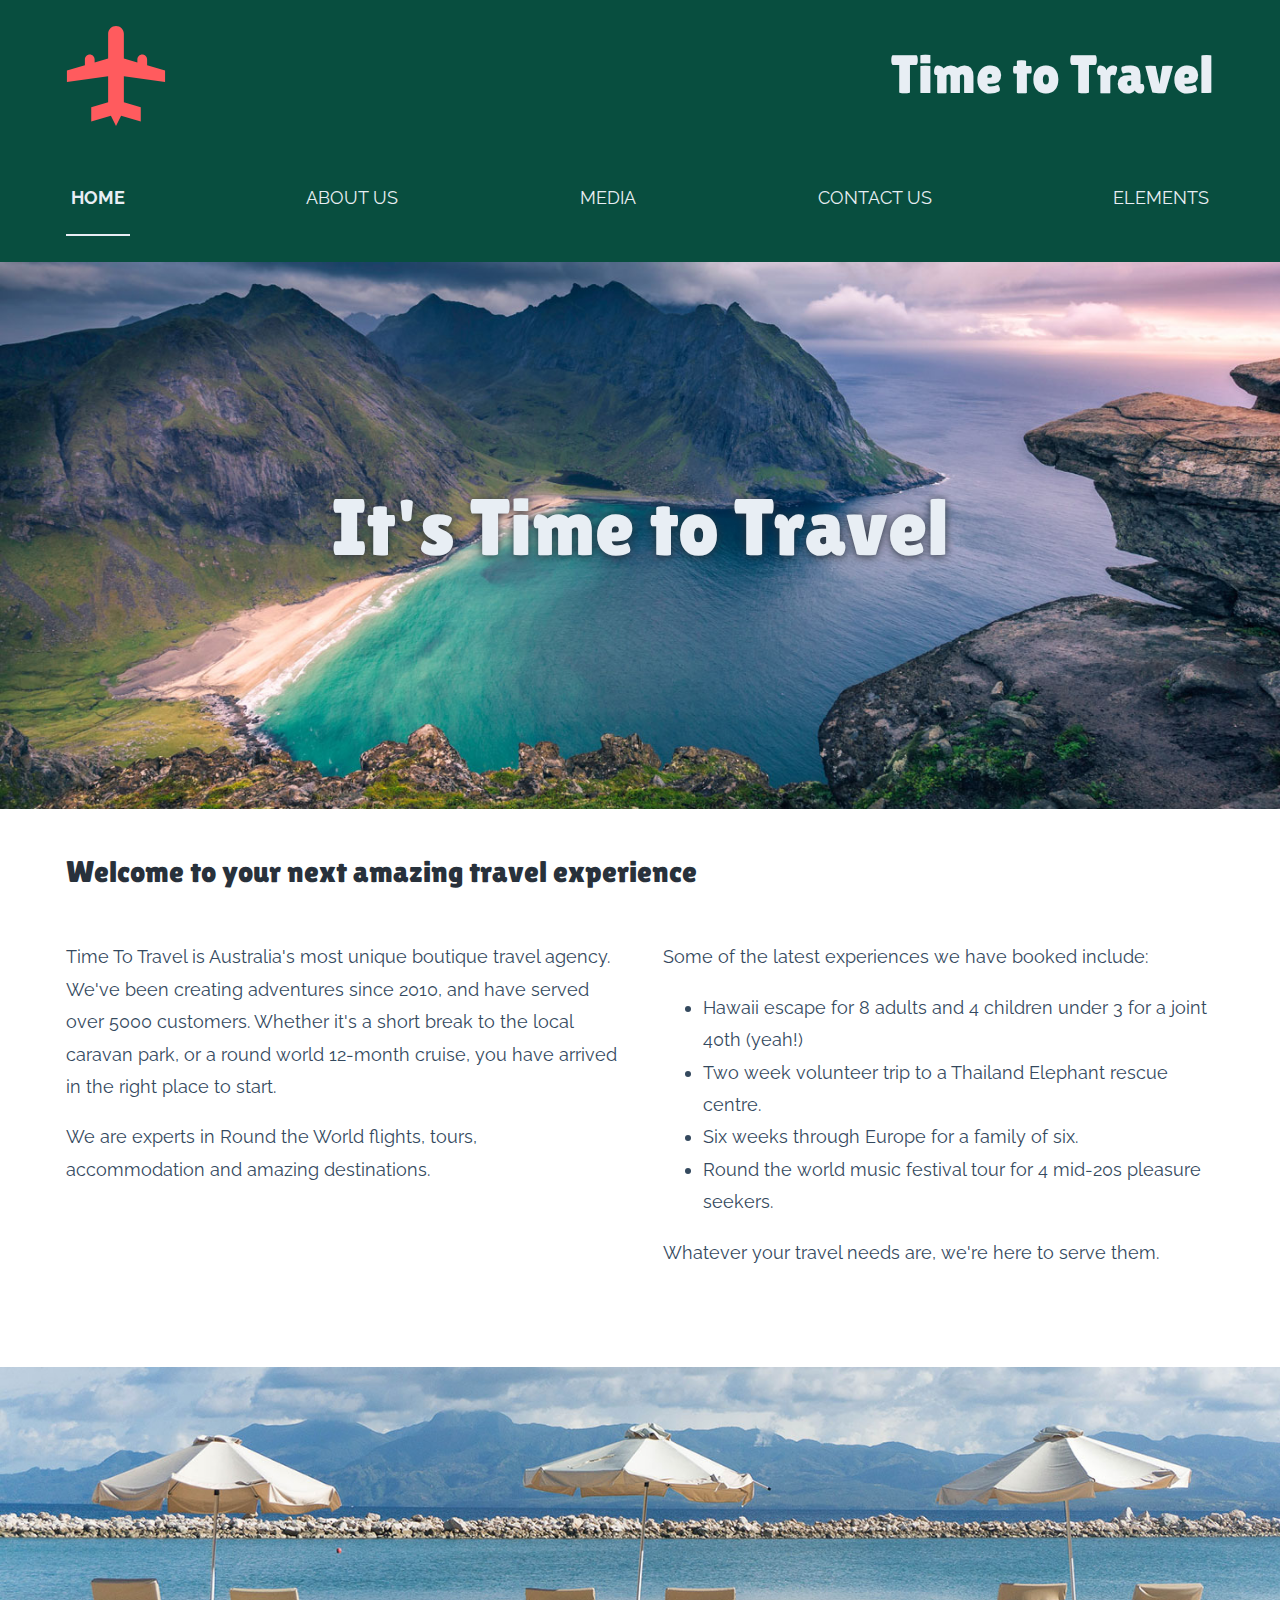
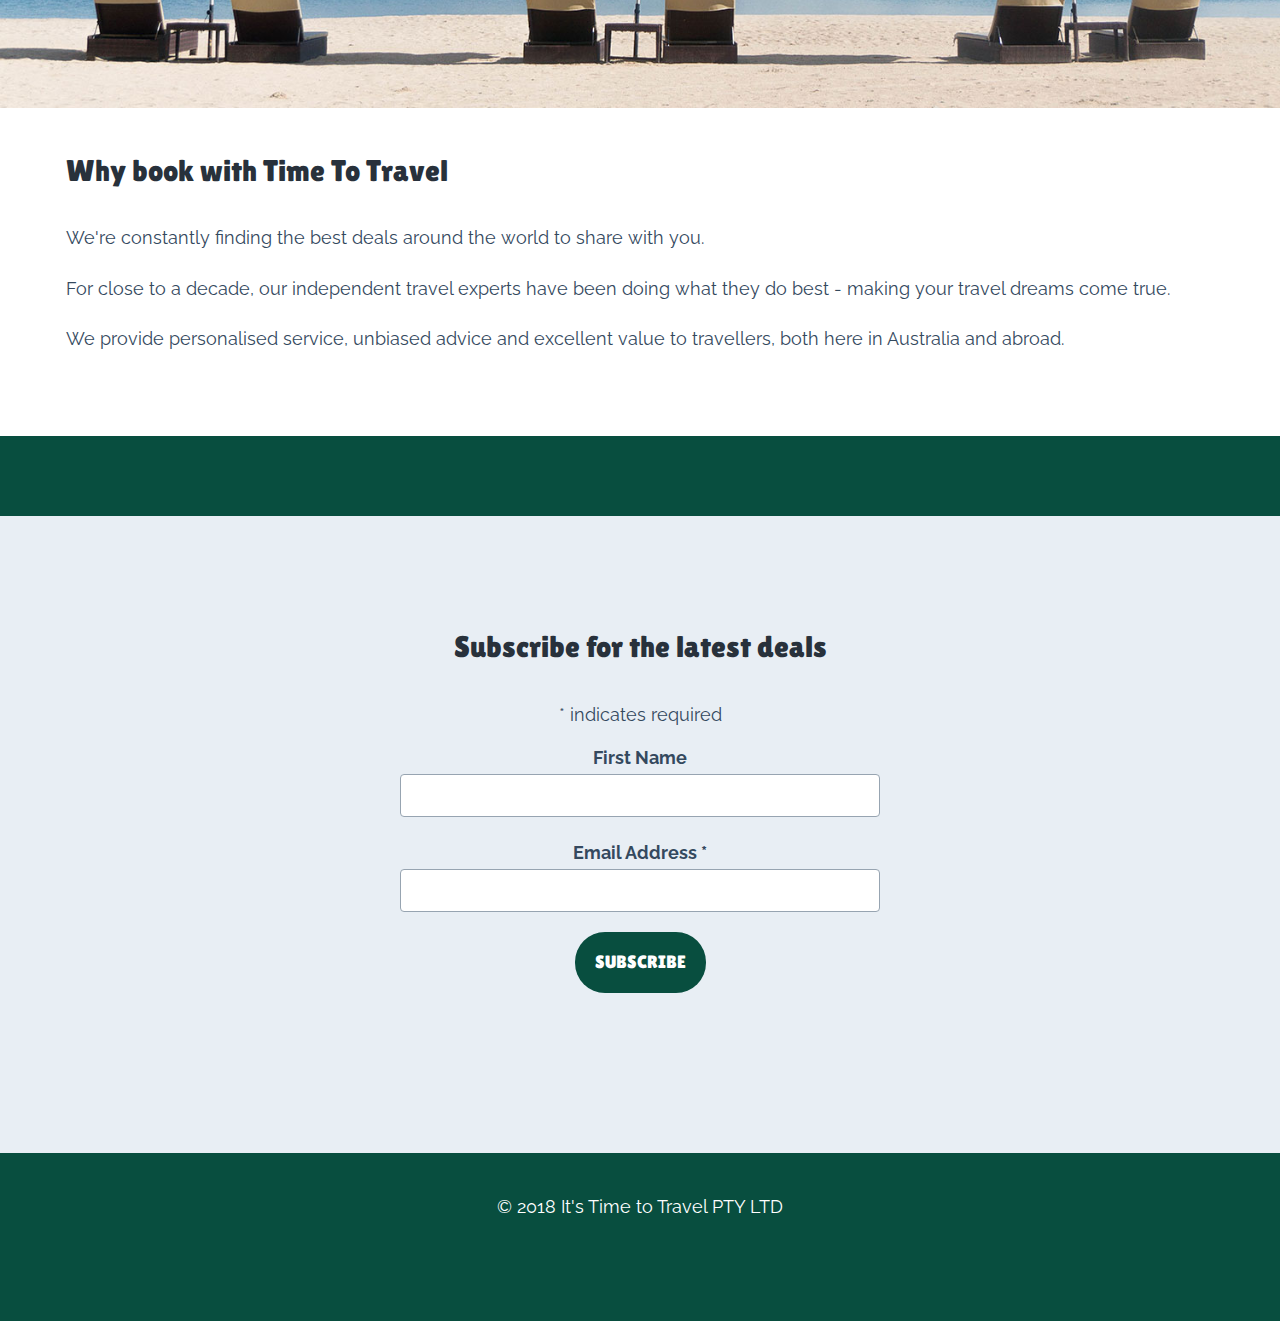
==== commit 04f52bbb: "Homepage is complete" ====
--- a/index.html
+++ b/index.html
@@ -44,7 +44,7 @@
 
             <ul>
                 <li>
-                    <a href="index.html">Home</a>
+                    <a href="index.html" class="active">Home</a>
                 </li>
                 <li>
                     <a href="about.html">About Us</a>
@@ -67,16 +67,55 @@
     <main>
 
         <section class="hero-module">
-<img src="resources/images/norway-1400.jpg" alt="Overhead view of beach in Norway.">
-<div class="hero-content">
-        <h1 class="heading-main layout-wide">It's Time to Travel</h1>
+            <img src="resources/images/norway-1400.jpg" alt="Overhead view of beach in Norway.">
+            <div class="hero-content">
+                <h1 class="heading-main layout-wide">It's Time to Travel</h1>
 
-</div>
-
+            </div>
 
         </section>
-        
 
+        <section class="layout-wide">
+            <h2>Welcome to your next amazing travel experience</h2>
+
+            <div class="content-area-grid">
+                <div class="content-block">
+                    <p>
+                        Time To Travel is Australia's most unique boutique travel agency. We've been creating
+                        adventures since 2010, and have served over 5000 customers. Whether it's a short break to the
+                        local caravan park, or a round world 12-month cruise, you have arrived in the right place to
+                        start.</p>
+
+                    <p>We are experts in Round the World flights, tours, accommodation and amazing destinations.</p>
+                </div>
+
+                <div class="content-block">
+                <p>Some of the latest experiences we have booked include:</p>
+
+                <ul>
+                    <li>Hawaii escape for 8 adults and 4 children under 3 for a joint 40th (yeah!)</li>
+                    <li>Two week volunteer trip to a Thailand Elephant rescue centre.</li>
+                    <li>Six weeks through Europe for a family of six.</li>
+                    <li>Round the world music festival tour for 4 mid-20s pleasure seekers.</li>
+                </ul>
+
+                <p>Whatever your travel needs are, we're here to serve them.</p>
+            </div>
+
+            </div>
+        </section>
+
+<img src="resources/images/beach-wide-1500.jpg" alt="">
+
+        <section class="layout-wide">
+            <h2>Why book with Time To Travel</h2>
+
+            <p>We're constantly finding the best deals around the world to share with you.</p>
+                    
+                   <p>For close to a decade, our independent travel experts have been doing what they do best - making your travel dreams come true.</p>
+                    
+                    <p>We provide personalised service, unbiased advice and excellent value to travellers, both here in Australia and abroad.</p>
+        </section>
     </main>
 
     <footer>
--- a/resources/css/main.css
+++ b/resources/css/main.css
@@ -59,6 +59,7 @@
   font-family: var(--font-default);
   color: var(--main-text-color);
   font-size: 18px;
+  line-height: 1.8;
 }
 img,
 video {
@@ -206,6 +207,11 @@
   }
 }
 
+.nav-inner .active {
+  border-bottom-color: currentColor;
+  font-weight: bold;
+}
+
 /*--------------------------------FOOTER */
 footer {
   background-color: var(--alternative-bg-color);
@@ -290,7 +296,16 @@
     align-items: center;
   }
   .heading-main {
-      color: var(--alternative-text-color);
-      text-shadow: 0px 1px 10px var(--strong-text-color);
-  }
-}
+    color: var(--alternative-text-color);
+    text-shadow: 0px 1px 10px var(--strong-text-color);
+  }
+}
+/* grids */
+
+@media screen and (min-width: 800px) {
+  .content-area-grid {
+    display: grid;
+    grid-template-columns: 48% 48%;
+    justify-content: space-between;
+  }
+}
